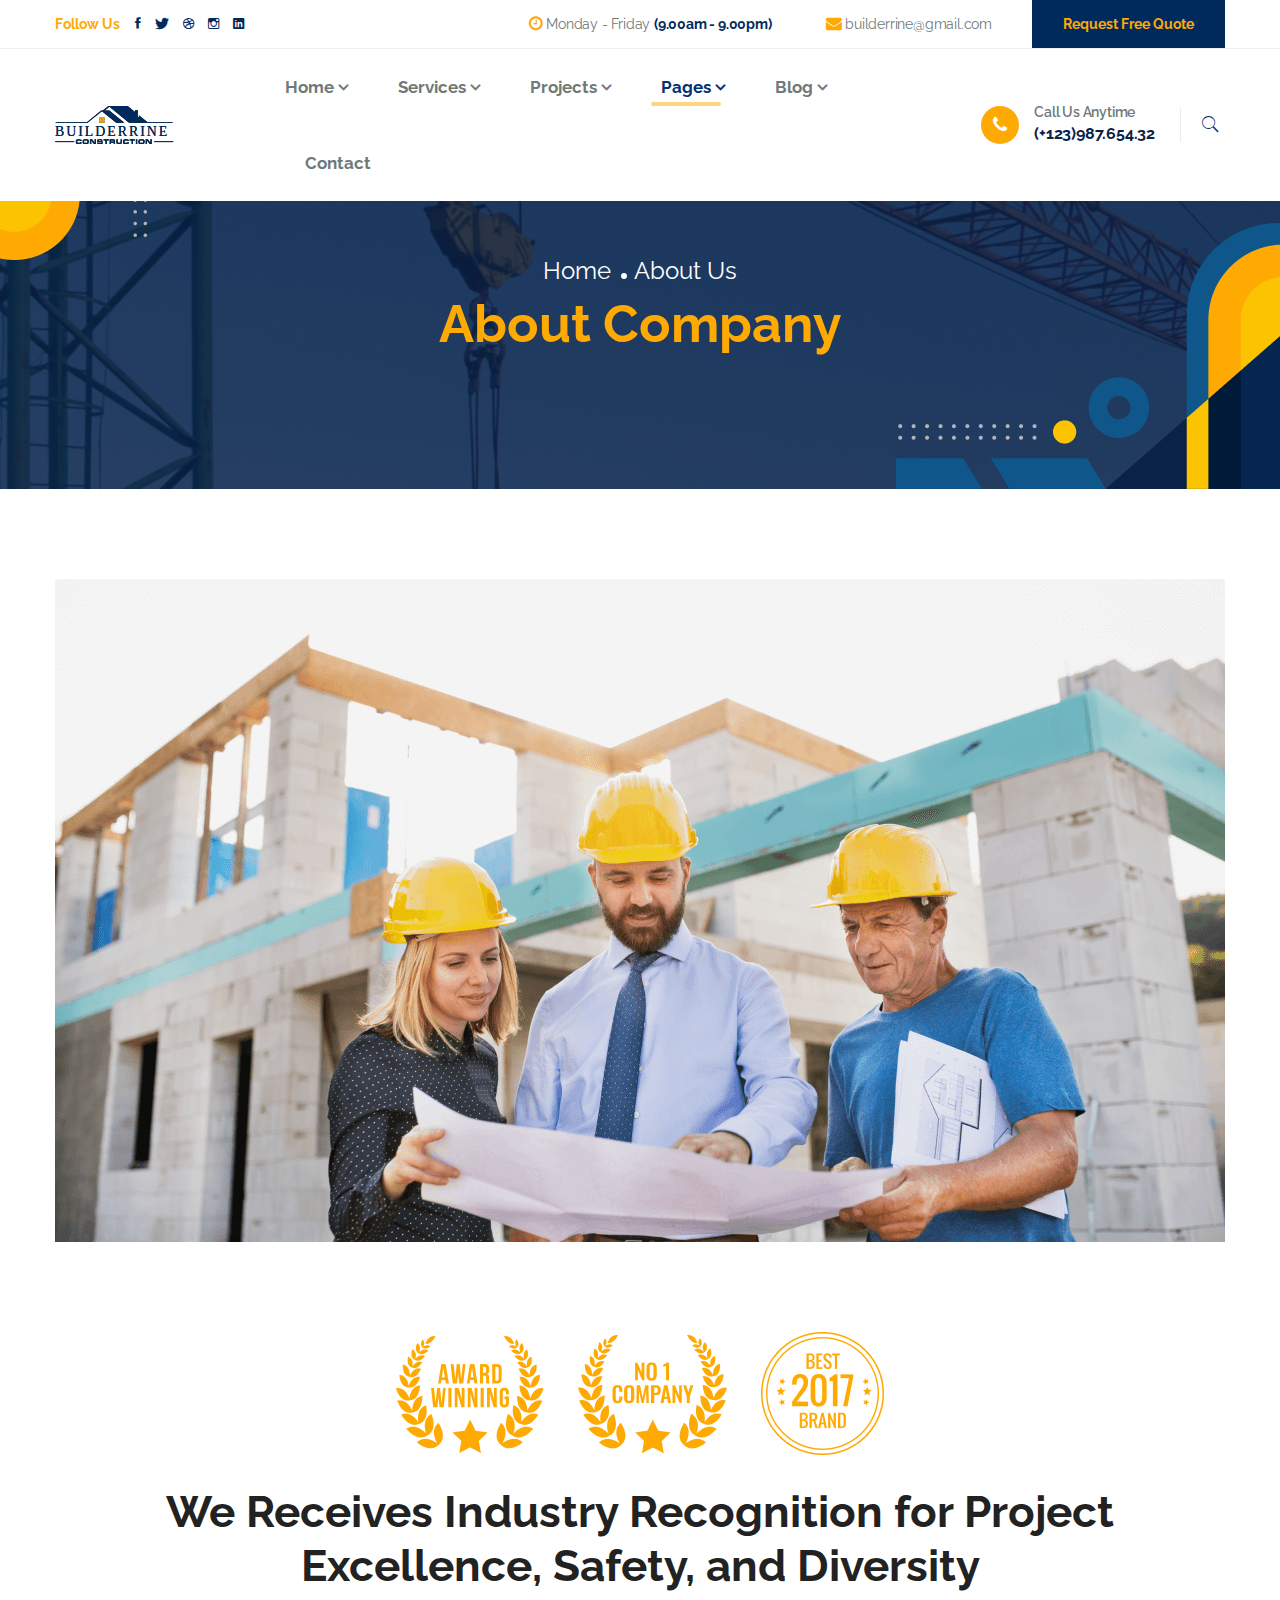
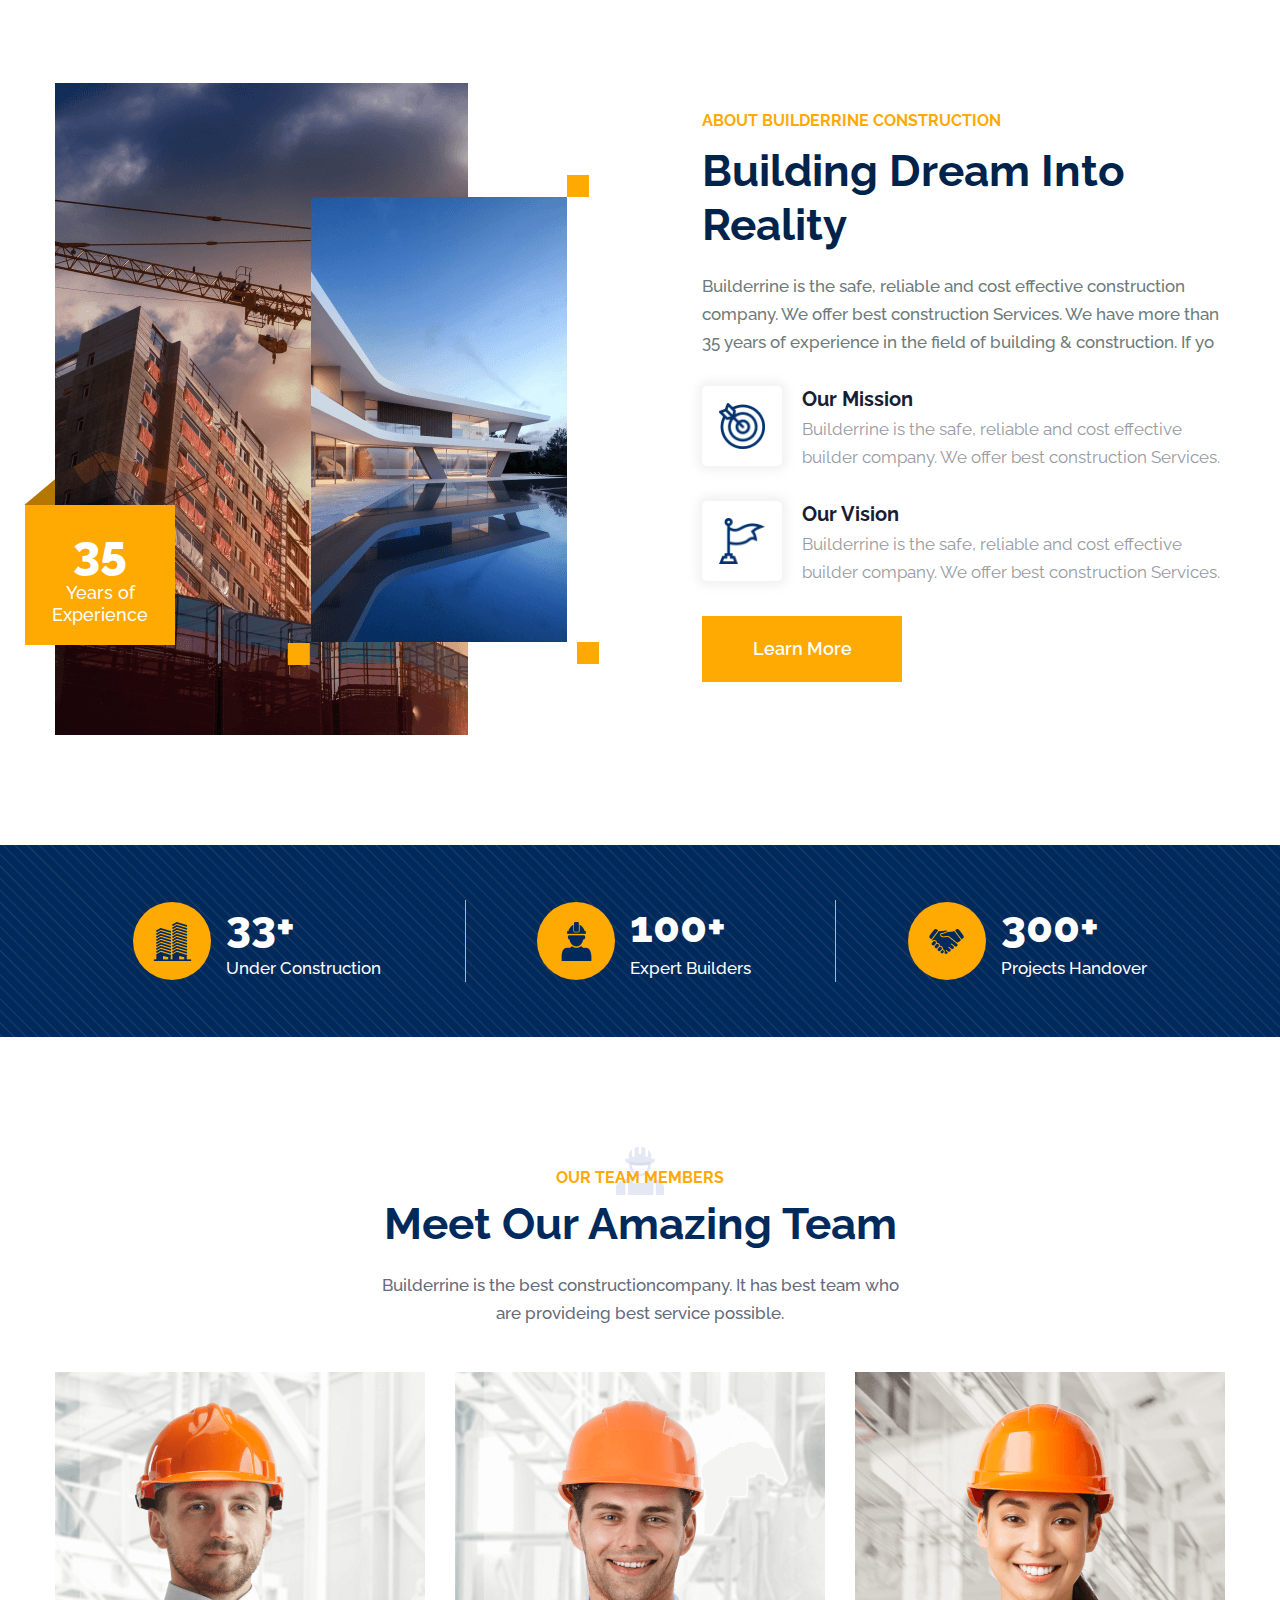
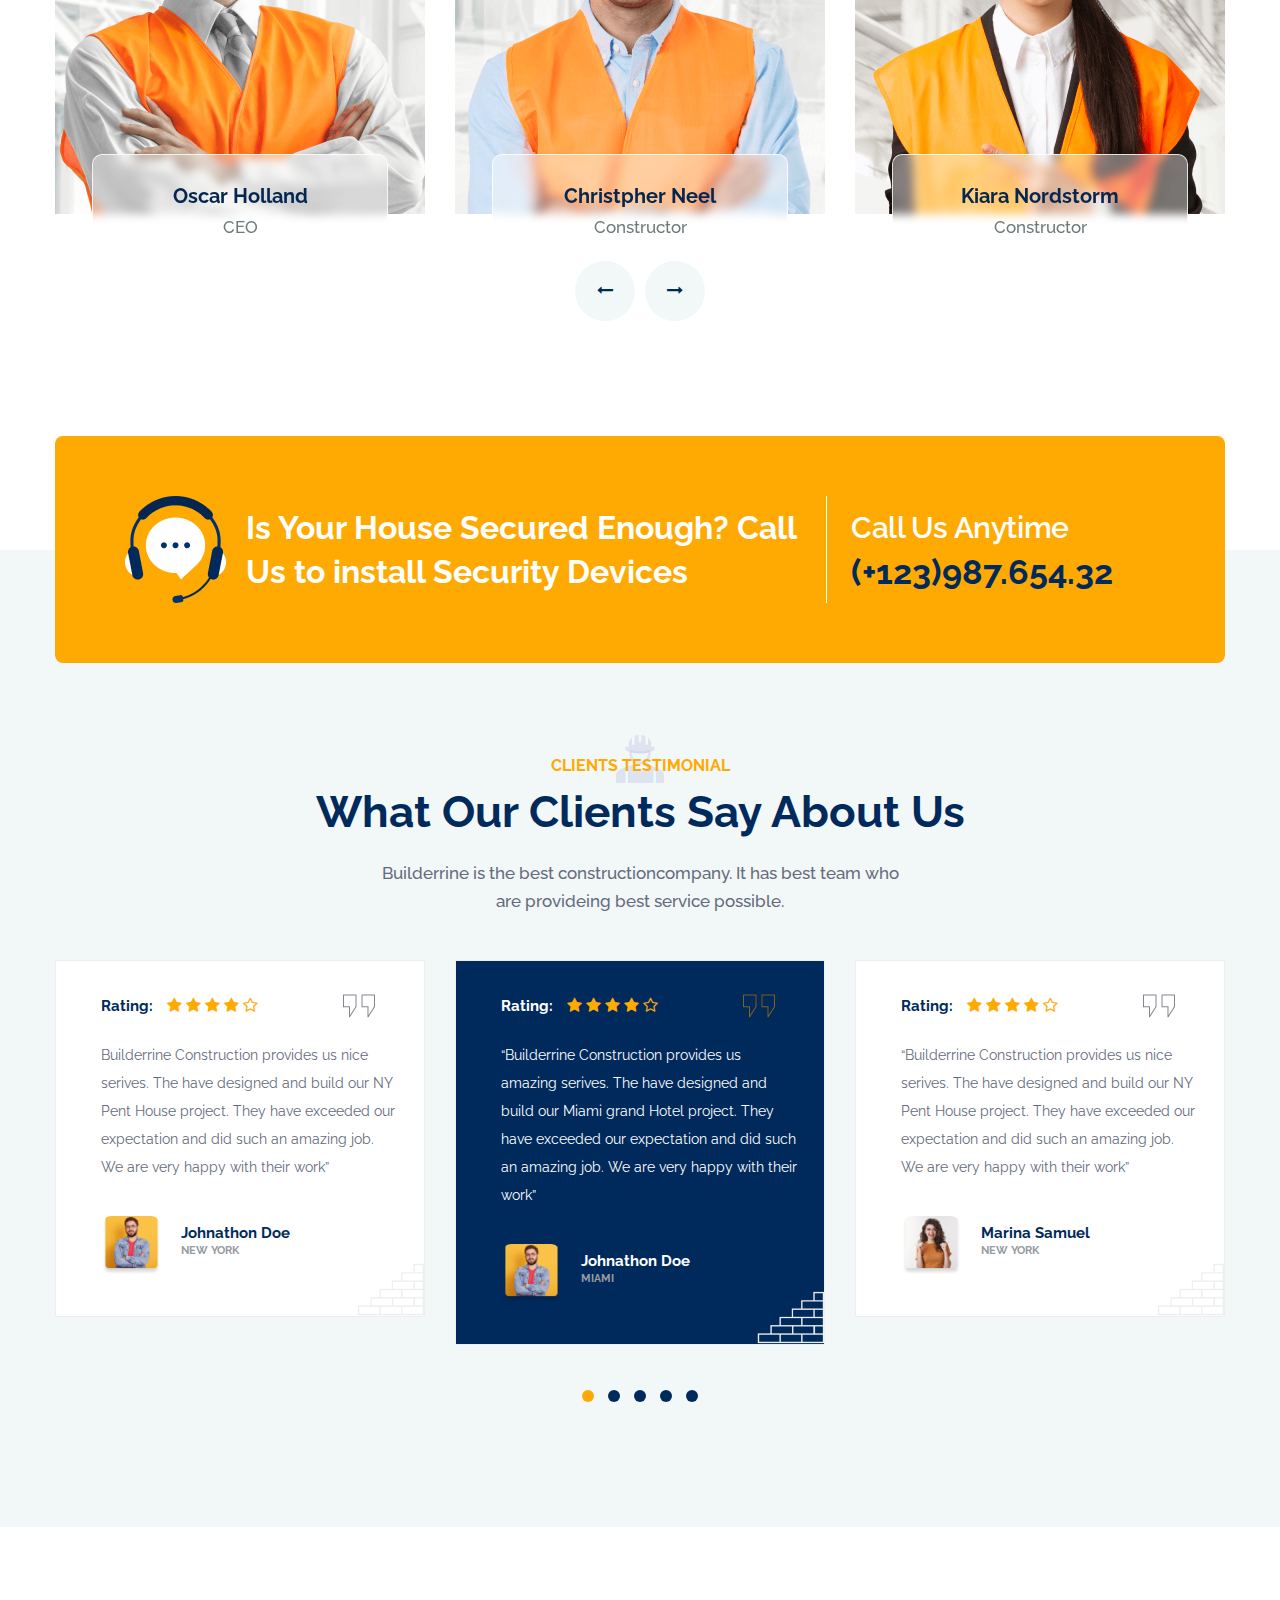
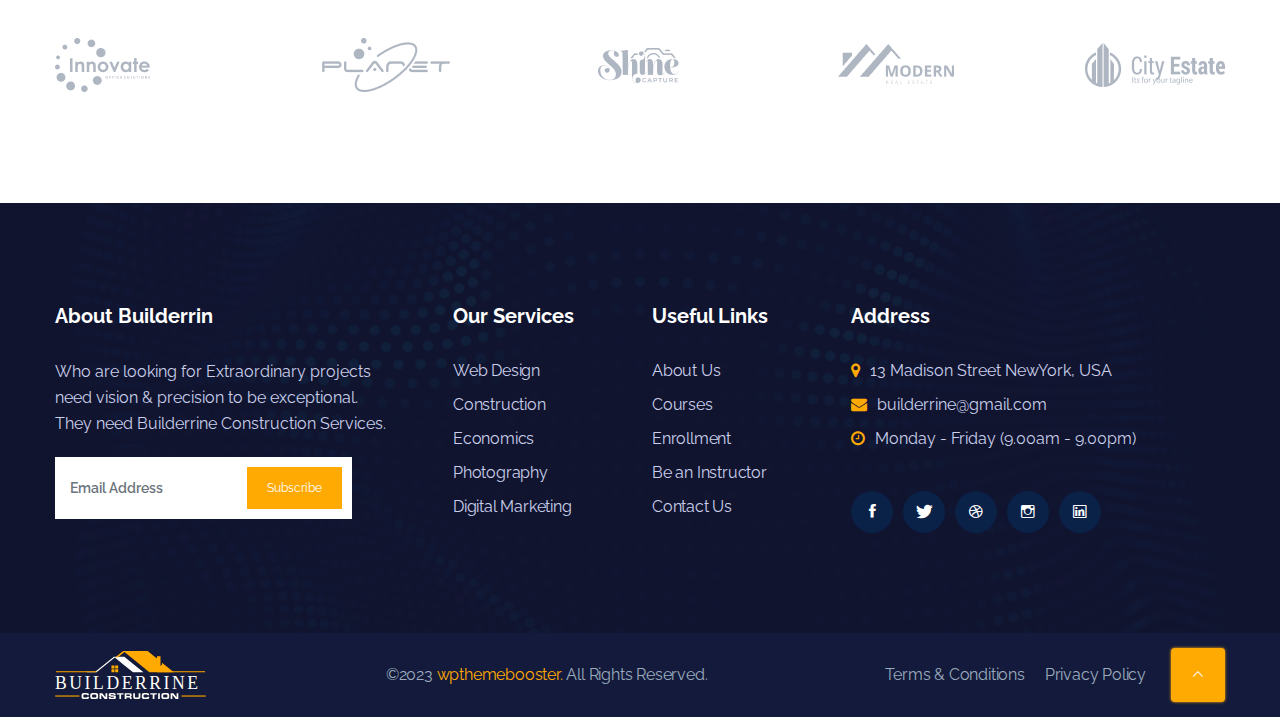
==== about.html @ 23648ebd "First commit" ====
<!DOCTYPE html>
<html lang="zxx">
    
<!-- Mirrored from wpthemebooster.com/demo/themeforest/html/builderrin/light/about.html by HTTrack Website Copier/3.x [XR&CO'2014], Wed, 03 Apr 2024 09:38:19 GMT -->
<head>
        <!-- Meta Tags -->
        <meta charset="utf-8">
        <meta http-equiv="X-UA-Compatible" content="IE=edge">
        <meta name="viewport" content="width=device-width, initial-scale=1, maximum-scale=1, user-scalable=0">
        <meta name="description" content="Builderrin Construction Multipages HTML5 Template">
        <meta name="author" content="">

        <!-- Page Title -->
        <title>Builderrin Construction Multipages HTML5 Template</title>

        <!-- Favicon and touch Icons -->
        <link href="images/favicon.png" rel="shortcut icon" type="image/png">
        <link href="images/apple-touch-icon.html" rel="apple-touch-icon">
        <link href="images/apple-touch-icon-72x72.html" rel="apple-touch-icon" sizes="72x72">
        <link href="images/apple-touch-icon-114x114.html" rel="apple-touch-icon" sizes="114x114">
        <link href="images/apple-touch-icon-144x144.html" rel="apple-touch-icon" sizes="144x144">

        <!-- Lead Style -->
        <link href="css/style.css" rel="stylesheet" type="text/css">
    </head>

    <body>
		<!--PreLoader-->
		<div id="preloader" class="loader_show">
			<div class="loader-wrap">
			<div class="loader">
				<div class="loader-inner"></div>
			</div>
			</div>
		</div>
		<!--PreLoader Ends-->
		
		

		<!-- Header 1 -->
		<header class="header">
			<div class="top_bar">
				<div class="container">
					<div class="top_bar_inner">
						<div class="header_social">
							<h6>Follow Us</h6>
							<ul class="top_social">
								<li class="facebook"><a href="#"><i class="ion-social-facebook"></i></a></li>
								<li class="twitter"><a href="#"><i class="ion-social-twitter"></i></a></li>
								<li class="dribbble"><a href="#"><i class="ion-social-dribbble-outline"></i></a></li>
								<li class="instagram"><a href="#"><i class="ion-social-instagram-outline"></i></a></li>
								<li class="linkedin"><a href="#"><i class="ion-social-linkedin"></i></a></li>
							</ul>
						</div>
						<div class="header_info">
							<div class="schedule">
								<div class="hide_icon d-md-none" data-text="Monday - Friday (9.00am - 9.00pm)"> <span><i class="fa fa-clock-o"></i></span></div>
								<div class="d-none d-md-block"><span><i class="fa fa-clock-o"></i></span> Monday - Friday <strong>(9.00am - 9.00pm)</strong></div>
							</div>
							<div class="schedule">
								<div class="hide_icon d-md-none" data-text="builderrine@gmail.com"> <span><i class="fa fa-envelope"></i></span></div>
								<div class="d-none d-md-block"><span><i class="fa fa-envelope"></i></span> builderrine@gmail.com</div>
							</div>
							<div class="free_contact">
								<a href="contact.html" class="btn">Request Free Quote</a>
							</div>
						</div>
					</div>
				</div>
			</div>
				
			<div class="middle_bar">
				<div class="container">
					<div class="middle_bar_inner">
						<div class="logo">
							<a href="index.html" class="light_mode_logo"><img src="images/logo.svg" alt="logo"></a>
							<a href="index.html" class="dark_mode_logo"><img src="images/logo_foot.svg" alt="logo"></a>
						</div>

						<div class="header_right_part">
							<div class="mainnav">
								<ul class="main_menu">
									<li class="menu-item menu-item-has-children"><a href="index.html">Home</a>
										<ul class="sub-menu">
											<li class="menu-item"><a href="index.html">Home One</a></li>
											<li class="menu-item"><a href="index-2.html">Home Two</a></li>
										</ul>
									</li>
									<li class="menu-item menu-item-has-children"><a href="#">Services</a>
										<ul class="sub-menu">
											<li class="menu-item"><a href="services.html">Service One</a></li>
											<li class="menu-item"><a href="services-2.html">Service Two</a></li>
											<li class="menu-item"><a href="service-details.html">Service Details</a></li>
										</ul>
									</li>
									<li class="menu-item menu-item-has-children"><a href="#">Projects</a>
										<ul class="sub-menu">
											<li class="menu-item"><a href="project.html">Projects One</a></li>
											<li class="menu-item"><a href="project-2.html">Peojects Two</a></li>
											<li class="menu-item"><a href="project-details.html">Peojects Details</a></li>
										</ul>
									</li>
									<li class="menu-item menu-item-has-children active"><a href="#">Pages</a>
										<ul class="sub-menu">
											<li class="menu-item active"><a href="about.html">About</a></li>
											<li class="menu-item"><a href="team.html">Team</a></li>
											<li class="menu-item"><a href="faq.html">FAQ</a></li>
											<li class="menu-item menu-item-has-children"><a href="#">Shop</a>
												<ul class="sub-menu">
													<li class="menu-item"><a href="shop-1.html">Shop One</a></li>
													<li class="menu-item"><a href="shop-2.html">Shop Two</a></li>
													<li class="menu-item"><a href="shop-3.html">Shop Three</a></li>
													<li class="menu-item"><a href="shop-4.html">Shop Four</a></li>
													<li class="menu-item"><a href="product.html">Product Details</a></li>
													<li class="menu-item"><a href="cart.html">Cart</a></li>
													<li class="menu-item"><a href="checkout.html">Checkout</a></li>
												</ul>
											</li>
										</ul>
									</li>
									<li class="menu-item menu-item-has-children"><a href="#">Blog</a>
										<ul class="sub-menu">
											<li class="menu-item"><a href="blog-1.html">Blog One</a></li>
											<li class="menu-item"><a href="blog-2.html">Blog Two</a></li>
											<li class="menu-item"><a href="blog-details.html">Blog Details</a></li>
										</ul>
									</li>
									<li class="menu-item"><a href="contact.html">Contact</a></li>
								</ul>
							</div>
							<div class="phone">
								<i class="fa fa-phone" aria-hidden="true"></i>
								<div><span>Call Us Anytime</span><br><span class="phn_number">(+123)987.654.32</span></div>
							</div>
							<div class="header_search">								
								<button type="submit" class="form-control-submit"><i class="ion-ios-search"></i></button>
							</div>
							<div class="open_search">
								<form class="search_form" action="https://wpthemebooster.com/demo/themeforest/html/builderrin/light/search.php">
									<input type="text" name="search" class="keyword form-control" placeholder="Search..." />
									<button type="submit" class="form-control-submit"><i class="ion-ios-search"></i></button>
								</form>
							</div>							
							<button class="ma5menu__toggle" type="button">
								<i class="ion-android-menu"></i>
							</button>
						</div>
					</div>
				</div>
			</div>
		</header>

		<!-- Page Header -->
        <div class="page_header">
            <div class="page_header_content">
                <div class="container">
                    <ul class="breadcrumb">
                        <li><a href="index.html">Home</a></li>
                        <li class="active">About Us</li>
                    </ul>
                    <h2 class="heading">About Company</h2>
                </div>
            </div>
        </div>

		<div class="main_wrapper">
			<div class="top_feature">
				<div class="container">
					<div class="full_image_holder" data-aos="overlay-right">
						<img src="images/about/about_img.png" alt="">
					</div>
					<div class="logo_image_holder">
						<img src="images/about/badge1.png" alt="">
						<img src="images/about/badge2.png" alt="">
						<img src="images/about/badge3.png" alt="">
					</div>
					<div class="content_inner">
						<h1>We Receives Industry Recognition for Project Excellence, Safety, and Diversity</h1>
					</div>
                </div>
			</div>
			
			<div class="experience">
                <div class="container">
                    <div class="row">
                        <div class="col-lg-6">
							<div class="group_image_holder type_1">
								<div class="expe_box">
									<div class="expe_box_inner">
										<h1>35</h1> 
										Years of Experience
									</div>
								</div>
								<img src="images/about/1.png" alt="">
                                <div class="object">
                                    <img src="images/about/3.png" alt="About">
                                    <img src="images/about/3.png" alt="About">
                                    <img src="images/about/3.png" alt="About">
                                    <img src="images/about/s1.png" alt="About" data-aos="fade-down" data-aos-duration="3000">
                                </div>
							</div>
						</div>
                        <div class="col-lg-6 col-md-12">
							<div class="experience_content about">
								<div class="section_header">
									<h6 class="section_sub_title">ABOUT BUILDERRINE CONSTRUCTION</h6>
									<h1 class="section_title">Building Dream into Reality</h1>
									<p class="section_desc">Builderrine is the safe, reliable and cost effective construction company. We offer best construction Services. We have more than 35 years of experience in the field of building & construction. If yo</p>
									<div class="about_below">
										<div class="about_below_content">
											<img src="images/about/t1.png" alt="">
											<div class="about_below_content_text">
												<h5>Our Mission</h5>
												<p>Builderrine is the safe, reliable and cost effective builder company. We offer best construction Services.</p>
											</div>
										</div>
										<div class="about_below_content">
											<img src="images/about/t2.png" alt="">
											<div class="about_below_content_text">
												<h5>Our Vision</h5>
												<p>Builderrine is the safe, reliable and cost effective builder company. We offer best construction Services.</p>
											</div>
										</div>
									</div>
								</div>
								<a class="button" href="about.html">Learn More</a>
							</div>
                        </div>
                    </div>
                </div>
			</div>
			
			<div id="funfacts" class="funfacts2 section">
                <div class="funfacts3_bg_img">
					<div class="container">
						
						<div class="row">
							<div class="col">
								<div class="funfacts3_bg">
									<div class="funbox2">
										<div class="fun_img">
											<img src="images/funfact/p5.png" alt="icon">
										</div>
										<div class="fun_content">
											<h1><span class="fun-number">33</span><span class="fun-suffix">+</span></h1>
											<p>Under Construction</p>
										</div>
									</div>
									<div class="funbox2">
										<div class="fun_img">
											<img src="images/funfact/p6.png" alt="icon">
										</div>
										<div class="fun_content">
											<h1><span class="fun-number">100</span><span class="fun-suffix">+</span></h1>
											<p>Expert Builders</p>
										</div>
									</div>
									<div class="funbox2">
										<div class="fun_img">
											<img src="images/funfact/p7.png" alt="icon">
										</div>
										<div class="fun_content">
											<h1><span class="fun-number">300</span><span class="fun-suffix">+</span></h1>
											<p>Projects Handover</p>
										</div>
									</div>
								</div>
							</div>
						</div>
					</div>
                </div>
			</div>
			
			<div class="team pd_btom_110">
				<div class="container">
					<div class="section_header text-center">
						<div class="shadow_icon"><img src="images/shadow_icon5.png" alt=""></div>
						<h6 class="section_sub_title">OUR TEAM MEMBERS</h6>
						<h1 class="section_title">Meet Our Amazing Team</h1>
						<p class="section_desc">Builderrine is the best constructioncompany. It has best team who are provideing best service possible.</p>
					</div>
					<div class="row">
						<div class="col">
							<div class="owl_team owl-carousel owl-theme">
								<div class="item">
									<div class="team_construction">
										<figure class="team_construction_inner">
											<a href="team.html">
												<img src="images/team/6.png" alt="Oscar Holland" loading="lazy" > 
											</a>
											<div class="team-box__info">
												<a href="https://wpthemebooster.com/team" class="name h5">Oscar Holland</a>
												<p class="position">CEO</p>										
											</div>
										</figure>
										<div class="team_hover_content">
											<ul class="speakers-social-lists-simple">
												<li>
												<a href="https://www.facebook.com/" class="fa fa-facebook-square"></a>
												</li>
												<li>
												<a href="https://twitter.com/" class="fa fa-twitter"></a>
												</li>
												<li>
												<a href="https://linkedin.com/" class="fa fa-linkedin"></a>
												</li>
												<li>
												<a href="https://linkedin.com/" class="fa fa-linkedin"></a>
												</li>
												<li>
												<a href="https://linkedin.com/" class="fa fa-linkedin"></a>
												</li>
											</ul>
											<h2 class="speaker-title-simple">
											<a href="team.html">Oscar Holland</a>
											</h2>
											<p>CEO</p>
										</div>
									</div>
								</div>
								<div class="item">
									<div class="team_construction">
										<figure class="team_construction_inner">
											<a href="team.html">
												<img src="images/team/7.png" alt="Oscar Holland" loading="lazy" > 
											</a>
											<div class="team-box__info">
												<a href="https://wpthemebooster.com/team" class="name h5">Christpher Neel</a>
												<p class="position">Constructor</p>										
											</div>
										</figure>
										<div class="team_hover_content">
											<ul class="speakers-social-lists-simple">
												<li>
												<a href="https://www.facebook.com/" class="fa fa-facebook-square"></a>
												</li>
												<li>
												<a href="https://twitter.com/" class="fa fa-twitter"></a>
												</li>
												<li>
												<a href="https://linkedin.com/" class="fa fa-linkedin"></a>
												</li>
												<li>
												<a href="https://linkedin.com/" class="fa fa-linkedin"></a>
												</li>
												<li>
												<a href="https://linkedin.com/" class="fa fa-linkedin"></a>
												</li>
											</ul>
											<h2 class="speaker-title-simple">
											<a href="team.html">Christpher Neel</a>
											</h2>
											<p>Constructor</p>
										</div>
									</div>
								</div>
								<div class="item">
									<div class="team_construction">
										<figure class="team_construction_inner">
											<a href="team.html">
												<img src="images/team/8.png" alt="Kiara Nordstorm" loading="lazy" > 
											</a>
											<div class="team-box__info">
												<a href="https://wpthemebooster.com/team" class="name h5">Kiara Nordstorm</a>
												<p class="position">Constructor</p>										
											</div>
										</figure>
										<div class="team_hover_content">
											<ul class="speakers-social-lists-simple">
												<li>
												<a href="https://www.facebook.com/" class="fa fa-facebook-square"></a>
												</li>
												<li>
												<a href="https://twitter.com/" class="fa fa-twitter"></a>
												</li>
												<li>
												<a href="https://linkedin.com/" class="fa fa-linkedin"></a>
												</li>
												<li>
												<a href="https://linkedin.com/" class="fa fa-linkedin"></a>
												</li>
												<li>
												<a href="https://linkedin.com/" class="fa fa-linkedin"></a>
												</li>
											</ul>
											<h2 class="speaker-title-simple">
											<a href="team.html">Kiara Nordstorm</a>
											</h2>
											<p>Constructor</p>
										</div>
									</div>
								</div>
								<div class="item">
									<div class="team_construction">
										<figure class="team_construction_inner">
											<a href="team.html">
												<img src="images/team/8.png" alt="Oscar Holland" loading="lazy" > 
											</a>
											<div class="team-box__info">
												<a href="https://wpthemebooster.com/team" class="name h5">Oscar Holland</a>
												<p class="position">CEO</p>										
											</div>
										</figure>
										<div class="team_hover_content">
											<ul class="speakers-social-lists-simple">
												<li>
												<a href="https://www.facebook.com/" class="fa fa-facebook-square"></a>
												</li>
												<li>
												<a href="https://twitter.com/" class="fa fa-twitter"></a>
												</li>
												<li>
												<a href="https://linkedin.com/" class="fa fa-linkedin"></a>
												</li>
												<li>
												<a href="https://linkedin.com/" class="fa fa-linkedin"></a>
												</li>
												<li>
												<a href="https://linkedin.com/" class="fa fa-linkedin"></a>
												</li>
											</ul>
											<h2 class="speaker-title-simple">
											<a href="team.html">Oscar Holland</a>
											</h2>
											<p>CEO</p>
										</div>
									</div>
								</div>
							</div>
						</div>
					</div>	
				</div>
			</div>				
			
			<div class="banner type_3">
				<div class="container">
					<div class="banner_content">
						<div class="row">
							<div class="col-lg-8">
								<div class="banner_text">
									<img src="images/phone3.png" alt="">
									<h1>Is Your House Secured Enough? Call Us to install Security Devices</h1>
								</div>
							</div>
							<div class="col-lg-4">
								<div class="banner_phone">
									<h4>Call Us Anytime</h4>
									<span>(+123)987.654.32</span>
								</div>
							</div>
						</div>
					</div>
				</div>
			</div>
			
			<div class="testimonial pd_btom_110">
				<div class="container">
					<div class="section_header text-center">
						<div class="shadow_icon"><img src="images/shadow_icon3.png" alt=""></div>
						<h6 class="section_sub_title">Clients testimonial</h6>
						<h1 class="section_title">What our clients say about us</h1>
						<p class="section_desc">Builderrine is the best constructioncompany. It has best team who are provideing best service possible.</p>
					</div>
					<div class="row">
						<div class="col-12">
							<div class="owl_testimonial1 owl-carousel owl-theme">
								<div class="item">						
									<div class="testibox1">
										<div class="testibox_inner">
											<div class="testi-content">
												<ul>
													<li class="text">Rating:</li>
													<li><i class="fa fa-star"></i></li>
													<li><i class="fa fa-star"></i></li>
													<li><i class="fa fa-star"></i></li>
													<li><i class="fa fa-star"></i></li>
													<li><i class="fa fa-star-o"></i></li>
												</ul>
												<p>“Builderrine Construction provides us amazing serives. The have designed and build our Miami grand Hotel project. They have exceeded our expectation and did such an amazing job. We are very happy with their work”</p>
											</div>
											<div class="testi-top">
												<div class="testi-img">
													<img src="images/reviewer1.png" alt="">
												</div>
												<div class="testi-info">
													<h4>Johnathon Doe</h4>
													<h6>MIAMI</h6>
												</div>
											</div>
										</div>
									</div>
								</div>
								<div class="item">						
									<div class="testibox1">
										<div class="testibox_inner">
											<div class="testi-content">
												<ul>
													<li class="text">Rating:</li>
													<li><i class="fa fa-star"></i></li>
													<li><i class="fa fa-star"></i></li>
													<li><i class="fa fa-star"></i></li>
													<li><i class="fa fa-star"></i></li>
													<li><i class="fa fa-star-o"></i></li>
												</ul>
												<p>“Builderrine Construction provides us nice serives. The have designed and build our NY Pent House project. They have exceeded our expectation and did such an amazing job. We are very happy with their work”</p>
											</div>
											<div class="testi-top">
												<div class="testi-img">
													<img src="images/reviewer4.png" alt="">
												</div>
												<div class="testi-info">
													<h4>Marina Samuel</h4>
													<h6>New York</h6>
												</div>
											</div>
										</div>
									</div>
								</div>
								<div class="item">						
									<div class="testibox1">
										<div class="testibox_inner">
											<div class="testi-content">
												<ul>
													<li class="text">Rating:</li>
													<li><i class="fa fa-star"></i></li>
													<li><i class="fa fa-star"></i></li>
													<li><i class="fa fa-star"></i></li>
													<li><i class="fa fa-star"></i></li>
													<li><i class="fa fa-star-o"></i></li>
												</ul>
												<p>“Builderrine Construction provides us nice serives. The have designed and build our Utah Shopping Mall project. They have exceeded our expectation and did such an amazing job. We are very happy with their work”</p>
											</div>
											<div class="testi-top">
												<div class="testi-img">
													<img src="images/reviewer3.png" alt="">
												</div>
												<div class="testi-info">
													<h4>Oakland Gardner</h4>
													<h6>UTAH</h6>
												</div>
											</div>
										</div>
									</div>
								</div>
								<div class="item">						
									<div class="testibox1">
										<div class="testibox_inner">
											<div class="testi-content">
												<ul>
													<li class="text">Rating:</li>
													<li><i class="fa fa-star"></i></li>
													<li><i class="fa fa-star"></i></li>
													<li><i class="fa fa-star"></i></li>
													<li><i class="fa fa-star"></i></li>
													<li><i class="fa fa-star-o"></i></li>
												</ul>
												<p>Builderrine Construction provides us nice serives. The have designed and build our NY Pent House project. They have exceeded our expectation and did such an amazing job. We are very happy with their work”</p>
											</div>
											<div class="testi-top">
												<div class="testi-img">
													<img src="images/reviewer1.png" alt="">
												</div>
												<div class="testi-info">
													<h4>Johnathon Doe</h4>
													<h6>New York</h6>
												</div>
											</div>
										</div>
									</div>
								</div>
								<div class="item">						
									<div class="testibox1">
										<div class="testibox_inner">
											<div class="testi-content">
												<ul>
													<li class="text">Rating:</li>
													<li><i class="fa fa-star"></i></li>
													<li><i class="fa fa-star"></i></li>
													<li><i class="fa fa-star"></i></li>
													<li><i class="fa fa-star"></i></li>
													<li><i class="fa fa-star-o"></i></li>
												</ul>
												<p>Builderrine Construction provides us nice serives. The have designed and build our NY Pent House project. They have exceeded our expectation and did such an amazing job. We are very happy with their work”</p>
											</div>
											<div class="testi-top">
												<div class="testi-img">
													<img src="images/reviewer1.png" alt="">
												</div>
												<div class="testi-info">
													<h4>Johnathon Doe</h4>
													<h6>New York</h6>
												</div>
											</div>
										</div>
									</div>
								</div>
							</div>
						</div>
					</div>
				</div>
			</div>

			
			<div class="patner_2 pd_btom_110 pd_tp_110">
				<div class="container">
					<div class="row">
						<div class="col">
							<div class="patner_flex">
								<div class="patner_2">
									<img src="images/patner/1.png" alt="">
								</div>
								<div class="patner_2">
									<img src="images/patner/2.png" alt="">
								</div>
								<div class="patner_2">
									<img src="images/patner/3.png" alt="">
								</div>
								<div class="patner_2">
									<img src="images/patner/4.png" alt="">
								</div>
								<div class="patner_2">
									<img src="images/patner/5.png" alt="">
								</div>
							</div>
						</div>
					</div>
				</div>
			</div>
		</div>

		
			
		<!-- Footer 1 -->
			<footer class="footer">
				<div class="footer_above">
					<div class="container">
						<div class="row">
							<div class="col-lg-4 col-md-6 col-sm-12">
								<div class="footer_widget footer_widget_padding">
									<h4 class="widget_title">
										About Builderrin
									</h4>
									<p>Who are looking for Extraordinary projects need vision & precision to be exceptional. They need Builderrine Construction Services.</p>
									<div class="subscribe">
										<form class="form-inline">				
										<div class="input-group mb-2 mr-sm-2">
										  <input type="email" class="form-control" placeholder="Email Address">
										</div>									  
										<button type="submit" class="btn">Subscribe</button>
									  </form>
									</div>
								</div>
							</div>
							<div class="col-lg-2 col-md-6 col-sm-12">
								<div class="footer_widget footer_links">
									<h4 class="widget_title">
										Our Services
									</h4>
									<div class="footer_nav">
										<ul class="footer_menu">
											<li class="menu-item"><a href="project.html">Web Design</a></li>
											<li class="menu-item"><a href="project-2.html">Construction</a></li>
											<li class="menu-item"><a href="project-details.html">Economics</a></li>
											<li class="menu-item"><a href="project-2.html">Photography</a></li>
											<li class="menu-item"><a href="project.html">Digital Marketing</a></li>
										</ul>
									</div>
								</div>
							</div>
							<div class="col-lg-2 col-md-6 col-sm-12">
								<div class="footer_widget footer_links">
									<h4 class="widget_title">
										Useful Links
									</h4>
									<div class="footer_nav">
										<ul class="footer_menu">
											<li class="menu-item"><a href="about.html">About Us</a></li>
											<li class="menu-item"><a href="blog-details.html">Courses</a></li>
											<li class="menu-item"><a href="project-details.html">Enrollment</a></li>
											<li class="menu-item"><a href="service-details.html">Be an Instructor</a></li>
											<li class="menu-item"><a href="contact.html">Contact Us</a></li>
										</ul>
									</div>
								</div>
							</div>
							<div class="col-lg-4 col-md-6 col-sm-12">
								<div class="footer_widget">
									<h4 class="widget_title">
										Address
									</h4>
									<ul>
										<li><i class="fa fa-map-marker" aria-hidden="true"></i><span>13 Madison Street NewYork, USA</span></li>
										<li><i class="fa fa-envelope" aria-hidden="true"></i><span>builderrine@gmail.com</span></li>
										<li><i class="fa fa-clock-o" aria-hidden="true"></i><span>Monday - Friday (9.00am - 9.00pm)</span></li>
									</ul>
									<div class="side_footer_social">
										<ul class="bottom_social">
											<li class="facebook"><a href="#"><i class="ion-social-facebook"></i></a></li>
											<li class="twitter"><a href="#"><i class="ion-social-twitter"></i></a></li>
											<li class="dribbble"><a href="#"><i class="ion-social-dribbble-outline"></i></a></li>
											<li class="instagram"><a href="#"><i class="ion-social-instagram-outline"></i></a></li>
											<li class="linkedin"><a href="#"><i class="ion-social-linkedin-outline"></i></a></li>
										</ul>
									</div>
								</div>
							</div>
						</div>
					</div>
				</div>
				<div class="footer_bottom">
					<div class="container">
						<div class="footer_bottom_inner">
							<div class="logo">
								<a href="index.html"><img src="images/logo_foot.svg" alt="Logo"></a>
							</div>
							<div class="copyright">
								<p>&copy;2023 <a href="https://themeforest.net/user/wpthemebooster">WPThemeBooster.</a> All rights reserved.</p>
							</div>
							<div class="footer_nav_bottom">
								<ul>
									<li><a href="#">Terms & Conditions</a></li>
									<li><a href="#">Privacy Policy</a></li>
								</ul>
							</div>
							<div class="totop">
								<a href="#"><i class="ion-ios-arrow-up"></i></a>
							</div>
						</div>
					</div>
				</div>
			</footer>
		
			<div class="slide_navi">
				<div class="side_footer_social">
					<ul class="bottom_social">
						<li class="facebook"><a href="#"><i class="ion-social-facebook"></i></a></li>
						<li class="twitter"><a href="#"><i class="ion-social-twitter"></i></a></li>
						<li class="dribbble"><a href="#"><i class="ion-social-dribbble-outline"></i></a></li>
						<li class="instagram"><a href="#"><i class="ion-social-instagram-outline"></i></a></li>
						<li class="linkedin"><a href="#"><i class="ion-social-linkedin-outline"></i></a></li>
					</ul>
				</div>
			</div>

	
	<!-- All JavaScript Files -->
	<script src="js/jquery-3.6.0.min.js"></script>
	<script src="js/bootstrap.min.js"></script>
	<script src="plugins/swiper/swiper-bundle.min.js"></script>
	
	
	<script src="plugins/menu/ma5-menu.min.js"></script>
	<script src="plugins/owlcarousel/owl.carousel.min.js"></script>
    <!-- Select2 -->
    <script src="plugins/select2/js/select2.min.js"></script>
	
	<!-- Isotope -->
	<script src="plugins/isotope/isotope.pkgd.min.js"></script>
	<script src="plugins/isotope/imagesloaded.pkgd.min.js"></script>	

	<script src="plugins/aos/aos.js"></script>
	<script src="js/funfacts.js"></script>
	<script src="js/custom.js"></script>
</body>

<!-- Mirrored from wpthemebooster.com/demo/themeforest/html/builderrin/light/about.html by HTTrack Website Copier/3.x [XR&CO'2014], Wed, 03 Apr 2024 09:38:21 GMT -->
</html>
---- css/style.css ----
/*--------------------------------------------------------------
>>> TABLE OF CONTENTS:
----------------------------------------------------------------
#01  Fonts and Other Styles Import
#02  Theme Reset Style
#03  Others
-----------------------------------------------------------------*/
@import url("https://fonts.googleapis.com/css2?family=Raleway:wght@400;500;600;700;800&amp;family=Nunito+Sans:wght@400;600;700;800;900&amp;display=swap");
@import url("https://fonts.googleapis.com/css2?family=Raleway:ital,wght@0,100..900;1,100..900&display=swap");
@import url("fonts/ionicons/css/ionicons.css");
@import url("fonts/font-awesome/css/font-awesome.css");
@import url("bootstrap.min.css");
@import url("../plugins/menu/ma5-menu.css");
@import url("../plugins/slick/slick.css");
@import url("../plugins/slick/slick-theme.css");
@import url("../plugins/owlcarousel/owl.carousel.min.css");
@import url("../plugins/owlcarousel/owl.theme.default.min.css");
@import url("../plugins/jquery_ui/style.css");
@import url("../plugins/select2/css/select2.min.css");
@import url("../plugins/aos/aos.css");
@import url("../plugins/swiper/swiper-bundle.min.css");
:root {
  --primary-color: #00326f;
  --second-color: #ffa903;
  --body-color: #6e7a7a;
  --text-heading-color: #00234b;
  --heading-color: #002a5c;
  --testimonial-below-color: #979a9f;
  --testimonial-paragraph-color: #656a7c;
  --white-color: #ffffff;
  --black-color: #000000;
  --dark-color: #222222;
}

.theme-color {
  color: var(--second-color);
}

.overlay {
  position: absolute;
  /* Sit on top of the page content */
  opacity: 0;
  /* Hidden by default */
  width: 100%;
  /* Full width (cover the whole page) */
  height: 100%;
  /* Full height (cover the whole page) */
  top: 0;
  left: 0;
  right: 0;
  bottom: 0;
  background-color: #0f1530;
  /* Black background with opacity */
  z-index: 2;
  /* Specify a stack order in case you're using a different order for other elements */
  cursor: pointer;
  /* Add a pointer on hover */
  transition: all 0.5s;
}

html {
  scroll-behavior: smooth;
}

body {
  position: relative;
  font-family: "Raleway", "Raleway", sans-serif;
  font-size: 16px;
  line-height: 30px;
  color: var(--body-color);
  overflow-x: hidden;
  webkit-font-smoothing: antialiased;
  -moz-osx-font-smoothing: grayscale;
}

.main_wrapper {
  position: relative;
}

h1,
h2,
h3,
h4,
h5,
h6 {
  font-family: "Raleway", sans-serif;
  font-weight: 600;
  margin: 0px;
}

h1 {
  font-size: 2rem;
}

h2 {
  font-size: 30px;
}

h3 {
  font-size: 24px;
}

h4 {
  font-size: 20px;
}

h5 {
  font-size: 18px;
}

h6 {
  font-size: 16px;
}

p {
  margin-bottom: 0px;
  font-family: "Raleway", sans-serif;
}

a {
  color: var(--second-color);
  text-decoration: none;
  transition: all 0.5s ease;
  outline: none;
}

a:hover {
  color: var(--second-color);
  text-decoration: none;
  transition: all 0.5s ease;
  outline: none;
}

.container {
  position: relative;
}

@media screen and (min-width: 1200px) {
  .container {
    max-width: 1170px;
    padding: 0px;
  }
}

@media screen and (max-width: 991px) {
  .container {
    max-width: 100%;
  }
}

.clearfix {
  clear: both;
}

.divider {
  margin: 30px 0px;
  display: inline-block;
}

table {
  margin-bottom: 10px;
  border: 1px solid #eee;
}

table td,
table th {
  padding: 3px 10px;
  border-bottom: 1px solid #eee;
  border-right: 1px solid #eee;
  text-align: center;
}

img {
  max-width: 100%;
}

::-webkit-input-placeholder {
  font-family: "Raleway", sans-serif;
  font-size: 14px;
  font-weight: 600;
  color: var(--body-color);
}

::-moz-placeholder {
  font-family: "Raleway", sans-serif;
  font-size: 14px;
  font-weight: 600;
  color: var(--body-color);
}

:-ms-input-placeholder {
  font-family: "Raleway", sans-serif;
  font-size: 14px;
  font-weight: 600;
  color: var(--body-color);
}

:-moz-placeholder {
  font-family: "Raleway", sans-serif;
  font-size: 14px;
  font-weight: 600;
  color: var(--body-color);
}

:placeholder {
  font-family: "Raleway", sans-serif;
  font-size: 14px;
  font-weight: 600;
  color: var(--body-color);
}

.section {
  position: relative;
  padding-top: 110px;
  padding-bottom: 110px;
}

.section_sm {
  position: relative;
  padding-top: 80px;
  padding-bottom: 80px;
}

.pd_tp_110 {
  padding-top: 110px;
}

.pd_btom_110 {
  padding-bottom: 110px;
}

.pd_btom_80 {
  padding-bottom: 80px;
}

.pd_top_80 {
  padding-top: 80px !important;
}

.pb-0 {
  padding-bottom: 0;
}

/* Social Color */
.facebook a {
  color: #345895;
}

.twitter a {
  color: #00a0ee;
}

.linkedin a {
  color: #2867b2;
}

.instagram a {
  color: #4c57ea;
}

.dribbble a {
  color: #a99df5;
}

.skype a {
  color: #00aff0;
}

.rss a {
  color: #8265ff;
}

.pinterest a {
  color: #ff081e;
}

/* Default Input type */
select,
input[type="text"],
input[type="email"],
input[type="url"],
input[type="password"],
input[type="search"],
input[type="number"],
input[type="tel"],
input[type="range"],
input[type="date"],
input[type="month"],
input[type="week"],
input[type="time"],
input[type="datetime"],
input[type="datetime-local"],
input[type="color"] {
  display: block;
  width: 100%;
  height: 50px;
  padding: 10px 15px;
  font-size: 14px;
  line-height: 1.5;
  color: var(--black-color);
  background-color: var(--white-color);
  background-clip: padding-box;
  border: 1px solid #dcdcdc;
  border-radius: 5px;
  transition: border-color 0.15s ease-in-out, box-shadow 0.15s ease-in-out;
  backface-visibility: hidden;
  box-sizing: border-box;
  outline: none;
  -webkit-appearance: none;
  outline-offset: 0;
}

textarea.form-control {
  display: block;
  width: 100%;
  height: 140px;
  padding: 10px 15px;
  font-size: 14px;
  line-height: 1.5;
  color: var(--black-color);
  background-color: var(--white-color);
  background-clip: padding-box;
  border: 1px solid #dcdcdc;
  border-radius: 0;
  transition: border-color 0.15s ease-in-out, box-shadow 0.15s ease-in-out;
  backface-visibility: hidden;
  box-sizing: border-box;
  outline: none;
  -webkit-appearance: none;
  outline-offset: 0;
}

textarea.form-control ::-webkit-input-placeholder {
  color: var(--body-color);
  font-weight: 500;
}

input[type="text"]:focus,
input[type="email"]:focus,
input[type="url"]:focus,
input[type="password"]:focus,
input[type="search"]:focus,
input[type="number"]:focus,
input[type="tel"]:focus,
input[type="range"]:focus,
input[type="date"]:focus,
input[type="month"]:focus,
input[type="week"]:focus,
input[type="time"]:focus,
input[type="datetime"]:focus,
input[type="datetime-local"]:focus,
input[type="color"]:focus,
textarea.form-control:focus {
  border-color: var(--second-color);
  outline: none;
  outline-offset: 0px;
  box-shadow: none;
}

.form-select:focus {
  border: none;
  outline: none;
  box-shadow: none;
}

.form-select,
option {
  color: var(--body-color);
}

.form-select {
  border: none;
}

.button {
  position: relative;
  min-width: 200px;
  display: inline-block;
  font-family: "Raleway", sans-serif;
  font-size: 18px;
  line-height: 26px;
  font-weight: 500;
  letter-spacing: 0px;
  text-align: center;
  text-decoration: none;
  outline: none;
  padding: 16px 30px;
  background: var(--second-color);
  color: var(--white-color);
  border: 2px solid transparent;
  border-radius: 0;
  overflow: hidden;
  cursor: pointer;
  backface-visibility: hidden;
  transition: all 0.5s ease;
}

.button:hover {
  background: var(--primary-color);
  color: var(--white-color);
  transition: all 0.5s ease;
}

.button.alt {
  background: var(--primary-color);
  color: var(--white-color);
}

.button.alt:hover {
  background: var(--second-color);
  color: var(--white-color);
}

/*
 * Shortcode: Pagination
 * -----------------------------------------------
*/
.pagination-div {
  display: inline-block;
  width: 100%;
  margin-top: 30px;
}

.pagination {
  margin-bottom: 0px;
  list-style-type: none;
  align-items: center;
  justify-content: center;
}

.pagination li {
  margin-right: 10px;
}

.pagination li:last-child {
  margin-right: 0px;
}

.pagination li a {
  font-family: "Raleway", sans-serif;
  font-size: 18px;
  font-weight: 600;
  text-align: center;
  width: 50px;
  height: 50px;
  line-height: 50px;
  display: block;
  color: var(--black-color);
  border: 1px solid #6e7a7a;
  border-radius: 4px;
}

.pagination li a.page-number {
  background: rgba(255, 169, 3, 0.3);
  color: var(--second-color);
  border: 1px solid transparent;
}

.pagination li a:hover,
.pagination li a.current {
  background: var(--second-color);
  color: var(--white-color);
}

.experience .about .section_header .section_title {
  font-size: 44px;
  line-height: 54px;
}

.experience
  .about
  .section_header
  .about_below
  .about_below_content
  .about_below_content_text {
  width: unset;
  margin-left: 20px;
}

.experience .section_header {
  margin-top: 0;
}

.experience .section_header .section_title {
  color: var(--text-heading-color);
  font-size: 52px;
  line-height: 60px;
  margin-top: 10px;
  margin-bottom: 20px;
  font-weight: 700;
}

.experience .section_header .section_sub_title {
  color: var(--second-color);
  font-family: "Raleway", sans-serif;
  font-size: 16px;
  line-height: 26px;
  font-weight: 700;
}

.experience .section_header .shadow_icon {
  margin-bottom: 20px;
}

.group_image_holder {
  position: relative;
  z-index: 9;
}

.group_image_holder .image_object {
  position: relative;
  overflow: hidden;
}

.group_image_holder .object img {
  position: absolute;
}

.group_image_holder .object img:first-child {
  top: 92px;
  right: 39px;
  animation: gruopimg-move1 4s infinite;
}

.group_image_holder .object img:nth-child(2) {
  bottom: 70px;
  left: 41%;
  transform: translateX(-10%);
  animation: gruopimg-move1 4s infinite;
}

.group_image_holder .object img:nth-child(3) {
  bottom: 71px;
  right: 39px;
  transform: translateX(10px);
  animation: gruopimg-move1 4s infinite;
}

.group_image_holder .object img:nth-child(4) {
  top: 0;
  left: 0;
}

@keyframes gruopimg-move1 {
  0% {
    transform: scale(1);
  }
  50% {
    transform: scale(0);
  }
  100% {
    transform: scale(1);
  }
}

.expe_box {
  position: absolute;
  left: -30px;
  bottom: 90px;
  background: var(--second-color);
  color: var(--white-color);
  font-size: 18px;
  font-weight: 500;
  line-height: 22px;
  width: 150px;
  height: 140px;
  text-align: center;
  display: table;
}

.expe_box h1 {
  font-size: 48px;
  font-weight: 800;
}

.expe_box .expe_box_inner {
  display: table-cell;
  vertical-align: middle;
  z-index: 1;
  position: relative;
  background: #ffa903;
  width: 150px;
  height: 140px;
  line-height: 22px;
}

.expe_box::after {
  content: "";
  position: absolute;
  left: 20px;
  width: 100px;
  height: 100px;
  background: #b47700;
  top: -44px;
  transform: rotate(50deg);
  z-index: -1;
}

.experience_content_margin .section_header {
  margin-bottom: 50px;
}

.experience_content {
  padding-top: 25px;
}

.experience_content .section_header {
  margin-bottom: 30px;
}

.experience_content .section_header .section_desc {
  color: #6e7a7a;
  margin: 0;
}

.experience_content .section_header .short_detail {
  background: #f2f7f7;
  font-size: 14px;
  font-weight: 600;
  font-family: "Raleway", sans-serif;
  line-height: 24px;
  letter-spacing: -0.2px;
  padding: 10px 30px 10px 20px;
  border-left: 5px solid var(--second-color);
  margin-bottom: 15px;
}

.experience_content .section_header .section_call {
  margin-top: 40px;
  padding-top: 40px;
  display: flex;
  border-top: 1px solid #cacfeb;
  align-items: center;
  width: 85%;
}

.experience_content .section_header .section_call .call_info {
  margin-left: 20px;
}

.experience_content .section_header .section_call .call_info p {
  font-size: 17px;
  line-height: 28px;
  font-weight: 600;
}

.experience_content .section_header .section_call .call_info p span {
  color: var(--second-color);
}

.experience_content .section_header .section_call .call_info h4 {
  color: var(--heading-color);
  font-weight: 800;
  line-height: 32px;
  font-size: 24px;
  margin-top: 10px;
}

.experience_content .section_header .section_call .call_info h4 span {
  color: var(--second-color);
}

.experience_content .about_below {
  display: flex;
  justify-content: space-between;
  margin-top: 30px;
}

.experience_content .about_below .about_below_content {
  display: flex;
  width: 100%;
}

.experience_content
  .about_below
  .about_below_content
  .about_below_content_text {
  margin-left: 20px;
  width: 72%;
}

.experience_content
  .about_below
  .about_below_content
  .about_below_content_text
  h5 {
  color: #181d35;
  font-weight: 700;
  font-size: 20px;
  line-height: 26px;
}

.experience_content
  .about_below
  .about_below_content
  .about_below_content_text
  p {
  color: #979a9f;
  margin-top: 3px;
  font-size: 17px;
  line-height: 28px;
}

.experience_content .about_below .about_below_content i {
  background: #f1f3ff;
  color: #00234b;
  width: 56px;
  height: 56px;
  text-align: center;
  line-height: 55px;
  font-size: 32px;
}

.experience_content .about_below .about_below_content i::before {
  font-weight: 700;
}

.experience_content .video_button a {
  position: relative;
  width: 60px;
  height: 60px;
  line-height: 60px;
  display: inline-block;
  text-align: center;
  border-radius: 100%;
  font-size: 20px;
  color: #fff;
  background: var(--second-color);
}

.experience_content .video_button a i {
  position: relative;
  margin-left: 5px;
}

.experience_content .video_button a:before {
  content: "";
  position: absolute;
  left: 50%;
  top: 50%;
  transform: translateX(-50%) translateY(-50%);
  display: block;
  width: 60px;
  height: 60px;
  z-index: -1;
  background: var(--second-color);
  border-radius: 100%;
  animation: pulse-border 1500ms ease-out infinite;
}

.experience_content .video_button span {
  font-family: "Raleway", sans-serif;
  font-size: 16px;
  font-weight: 700;
  color: var(--dark-color);
  margin-left: 15px;
}

.experience_content .appoint {
  position: relative;
  color: var(--dark-color);
  font-weight: 700;
  margin-top: 30px;
  display: inline-block;
}

.experience_content .appoint span {
  color: var(--second-color);
}

.experience_content .appoint:after {
  content: "";
  position: absolute;
  background: #ffe9e9;
  width: 100%;
  height: 12px;
  left: 0;
  bottom: -3px;
  z-index: -1;
}

.experience_content .button {
  border-radius: 0;
  font-size: 18px;
  text-transform: capitalize;
  font-weight: 600;
  line-height: 30px;
}

.experience_content.about .about_below {
  display: block;
}

.experience_content.about .about_below .about_below_content {
  margin-bottom: 30px;
}

.experience_content.about .about_below .about_below_content:last-child {
  margin-bottom: 0;
}

.experience_content.about .about_below .about_below_content img {
  width: 80px;
  height: 80px;
  padding: 17px;
  margin-right: auto;
  background: var(--white-color);
  box-shadow: 0px 0px 9px 5px rgba(229, 229, 229, 0.5);
  border-radius: 5px;
}

.bglayer_1 {
  background-image: url("../images/about/abg.html");
  padding-bottom: 87px;
  background-position: right;
  background-repeat: no-repeat;
}

.another_bg_image {
  position: relative;
  padding: 39px 0;
}

.another_bg_image::before {
  position: absolute;
  content: "";
  background: var(--heading-color);
  width: 789px;
  height: 100%;
  top: 0;
  opacity: 0.9;
}

.another_bg_image::after {
  position: absolute;
  content: "";
  background: url("../images/about/abt.png");
  width: 789px;
  top: 0;
  height: 100%;
  background-repeat: no-repeat;
}

.upper_sm_img {
  position: relative;
}

.upper_sm_img::before {
  position: absolute;
  content: url("../images/about/s1.png");
  top: -39px;
  z-index: 9;
}

.upper_sm_img .group_image_holder {
  padding: 10px 0px 0px 10px;
}

.upper_sm_img .group_image_holder img {
  position: relative;
  z-index: 99;
}

.upper_sm_img .group_image_holder::after {
  position: absolute;
  content: "";
  background: var(--second-color);
  width: 88%;
  height: 100%;
  top: -12px;
  left: -11px;
}

.top_feature {
  text-align: center;
  padding: 90px 0;
}

.top_feature .logo_image_holder {
  margin-top: 90px;
}

.top_feature .logo_image_holder img {
  margin: 0px 15px;
}

.top_feature .content_inner {
  padding: 0px 100px;
}

.top_feature .content_inner h1 {
  font-size: 44px;
  font-weight: 700;
  line-height: 54px;
  color: var(--dark-color);
  margin-top: 30px;
}

.service {
  position: relative;
}

.service .section_header {
  margin-bottom: 25px;
}

.services_content_flex_cenrer {
  margin-left: 20px;
}

.section2.service {
  padding: 110px 0 80px 0;
}

.services_inner_page .service_inner_block {
  margin-top: 0 !important;
  margin-left: 0;
}

.service_inner_block {
  padding: 50px 24px;
  transition: all 0.5s ease-in-out;
  box-shadow: 4px 4px 15px 10px rgba(51, 60, 68, 0.05);
  border-radius: 10px;
  text-align: center;
  position: relative;
  margin-bottom: 30px;
  margin-top: 25px;
  margin-left: 15px;
}

.service_inner_block > img {
  position: absolute;
  left: 0;
  top: 0;
  width: 100%;
  height: 100%;
  opacity: 0;
  border-radius: 10px;
  transition: all 0.5s ease-in-out;
}

.service_inner_block::after {
  position: absolute;
  content: "";
  background: rgba(0, 42, 92, 0);
  width: 100%;
  height: 100%;
  left: 0;
  top: 0;
  border-radius: 10px;
  transition: all 0.5s ease-in-out;
}

.service_inner_block .service_content {
  position: relative;
  z-index: 999;
}

.service_inner_block .service_content h4 {
  color: var(--heading-color);
  font-weight: 700;
  margin: 30px 0 15px 0;
  line-height: 26px;
  transition: all 0.5s ease-in-out;
}

.service_inner_block .service_content p {
  font-size: 17px;
  font-weight: 500;
  line-height: 28px;
  margin-bottom: 15px;
  transition: all 0.5s ease-in-out;
}

.service_inner_block .service_content a {
  color: var(--heading-color);
  font-size: 14px;
  font-weight: 600;
  transition: all 0.5s ease-in-out;
}

.service_inner_block .service_content a i {
  color: var(--second-color);
  margin-left: 5px;
}

.service_inner_block:hover > img {
  opacity: 1;
}

.service_inner_block:hover::after {
  background: rgba(0, 42, 92, 0.7);
}

.service_inner_block:hover .service_content h4 {
  color: var(--white-color);
}

.service_inner_block:hover .service_content p {
  color: #cacfeb;
}

.service_inner_block:hover .service_content a {
  color: var(--white-color);
}

.service_inner_block:hover .icon_img img {
  transform: rotateY(180deg);
}

.service_inner_block .icon_img img {
  width: unset;
  display: unset;
  z-index: 99;
  position: relative;
  transition: all 0.8s ease-in-out;
}

.service_inner.bg_2 .service_content h6 {
  color: var(--white-color);
}

.service_inner.bg_2 .service_content a i {
  color: var(--white-color);
  font-size: 16px;
}

.service_inner {
  display: flex;
  padding-left: 55px;
  padding-top: 25px;
  transition: all 0.5s ease-in;
  height: 100%;
  overflow: hidden;
}

.service_inner .icon_img {
  position: relative;
  flex-shrink: 0;
}

.service_inner .icon_img::before {
  position: absolute;
  content: "";
  background: #cacfeb;
  width: 48px;
  height: 48px;
  border-radius: 100%;
  opacity: 0.2;
  left: 12px;
  top: 10px;
}

.service_inner .icon_img img {
  width: 59px;
  min-height: 59px;
  height: 59px;
  z-index: 9;
  position: relative;
}

.service_inner .service_content h6 {
  color: var(--second-color);
  font-size: 14px;
  line-height: 30px;
  letter-spacing: 5px;
  text-transform: uppercase;
}

.service_inner .service_content h4 {
  color: var(--white-color);
  margin-bottom: 30px;
  margin-top: 10px;
}

.service_inner .service_content h4 a {
  font-size: 24px;
  font-weight: 700;
  line-height: 32px;
}

.service_inner .service_content a {
  color: var(--white-color);
  font-size: 18px;
  font-weight: 600;
}

.service_inner .service_content a i {
  margin-left: 10px;
  color: var(--second-color);
}

.service_inner .main_img {
  margin-left: auto;
  align-self: end;
  text-align: right;
}

.owl_service.owl-carousel .owl-item.active.center .service_inner_block > img {
  opacity: 1;
}

.owl_service.owl-carousel .owl-item.active.center .service_inner_block::after {
  background: rgba(0, 42, 92, 0.7);
}

.owl_service.owl-carousel
  .owl-item.active.center
  .service_inner_block
  .service_content
  h4 {
  color: var(--white-color);
}

.owl_service.owl-carousel
  .owl-item.active.center
  .service_inner_block
  .service_content
  p {
  color: #cacfeb;
}

.owl_service.owl-carousel
  .owl-item.active.center
  .service_inner_block
  .service_content
  a {
  color: var(--white-color);
}

.owl_service.owl-carousel
  .owl-item.active.center
  .service_inner_block
  .icon_img
  img {
  transform: rotateY(180deg);
}

.owl_service.owl-carousel.owl-theme .owl-nav {
  position: absolute;
  top: -132px;
  right: 30%;
  width: auto;
}

.owl_service.owl-carousel.owl-theme .owl-nav [class*="owl-"]:hover {
  background: var(--primary-color);
  color: var(--second-color);
}

.owl_service.owl-carousel.owl-theme .owl-nav .owl-prev {
  left: auto;
  right: 70px;
}

.owl_service.owl-carousel.owl-theme .owl-nav .owl-next {
  right: 0px;
}

/*----- Innerpage Sidenav ------*/
.widget.widget_menu {
  padding: 0px;
  background: transparent;
}

.sidenav ul {
  padding: 0px;
  margin: 0px;
}

.sidenav ul li {
  list-style: none;
  margin-top: -1px;
}

.sidenav ul li a {
  position: relative;
  font-size: 17px;
  font-weight: 500;
  text-transform: capitalize;
  line-height: 28px;
  color: #00234b;
  list-style: none;
  background: #fff;
  padding: 16px 20px 16px 65px;
  display: flex;
  align-items: center;
  border: 1px solid #ececec;
}

.sidenav ul li a i {
  font-size: 36px;
  margin-right: 15px;
  color: var(--second-color);
}

.sidenav ul li a:hover {
  background: var(--second-color);
  color: var(--white-color);
}

.sidenav ul li a:hover i {
  color: var(--white-color);
}

.sidenav ul li a:hover img:first-child {
  opacity: 0;
  visibility: hidden;
}

.sidenav ul li a:hover img:last-child {
  opacity: 1;
  visibility: visible;
}

.sidenav ul li a img:first-child {
  opacity: 1;
  visibility: visible;
  margin-left: -34px;
  margin-right: 14px;
  transition: all 0.5s ease-in;
}

.sidenav ul li a img:last-child {
  opacity: 0;
  visibility: hidden;
  margin-left: -34px;
  margin-right: 14px;
  transition: all 0.5s ease-in;
}

.sidenav ul li.active a {
  background: var(--second-color);
  color: var(--white-color);
}

.sidenav ul li.active a i {
  color: var(--white-color);
}

.sidenav ul li.active a img:first-child {
  opacity: 0;
}

.sidenav ul li.active a img:last-child {
  opacity: 1;
  visibility: visible;
}

.widget.widget_side_contact {
  padding: 0px;
  background: transparent;
}

.side_contact {
  position: relative;
  border-radius: 3px;
  overflow: hidden;
}

.side_contact .side_contact_top {
  position: relative;
  background: var(--heading-color);
  padding: 25px 30px;
  border-radius: 3px 3px 0px 0px;
}

.side_contact .side_contact_top .side_contact_inner {
  position: relative;
  color: var(--white-color);
  padding: 15px 20px;
  border: 1px dashed var(--second-color);
  background: #0a2148;
}

.side_contact .side_contact_top .side_contact_inner p {
  position: relative;
  z-index: 1;
  font-size: 14px;
  margin-bottom: 5px;
  color: var(--second-color);
}

.side_contact .side_contact_top .side_contact_inner h4 {
  position: relative;
  z-index: 1;
  font-weight: 500;
}

.side_contact .side_contact_top img {
  position: absolute;
  bottom: 0;
  right: 8px;
}

.side_contact .side_phone_inner {
  position: relative;
  font-size: 24px;
  font-weight: 800;
  display: flex;
  align-items: center;
  justify-content: center;
  flex: auto;
  color: var(--white-color);
  line-height: 32px;
  padding: 15px 30px;
  word-break: break-word;
  background: var(--second-color);
}

.side_contact .side_phone_inner > * {
  position: relative;
  text-align: left;
}

.side_contact .side_phone_inner img {
  max-width: 50px;
  margin-right: 15px;
}

.iconbox {
  position: relative;
  margin: 0px 0px 30px 0px;
  box-shadow: 0px 0px 30px rgba(255, 59, 62, 0.09);
  height: 100%;
  background-color: white;
  border-radius: 15px;
  overflow: hidden;
}

.iconbox .iconbox_wrapper {
  border-radius: 0px 0px 0px 0px;
  display: block;
  text-align: left;
}

.iconbox .iconbox_wrapper .iconbox_image {
  position: relative;
}

.iconbox .iconbox_wrapper .iconbox_image img {
  width: 100%;
}

.iconbox .iconbox_wrapper .iconbox_icon {
  position: absolute;
  right: 50px;
  bottom: -33px;
  z-index: 1;
  border-radius: 100%;
}

.iconbox .iconbox_wrapper .iconbox_icon img {
  width: auto;
  transition: all 0.8s ease-in-out;
}

.iconbox .iconbox_wrapper .iconbox_icon a {
  position: relative;
  width: 66px;
  height: 66px;
  line-height: 66px;
  display: inline-block;
  text-align: center;
  font-size: 18px;
  color: var(--white-color);
  border-radius: 100%;
  margin: 0 auto;
  background: var(--second-color);
}

.iconbox .iconbox_wrapper .iconbox_icon a:before {
  content: "";
  position: absolute;
  left: 50%;
  top: 50%;
  transform: translateX(-50%) translateY(-50%);
  display: block;
  width: 80px;
  height: 80px;
  z-index: -1;
  border: 7px solid rgba(255, 169, 3, 0.4);
  border-radius: 100%;
}

.iconbox .iconbox_wrapper .iconbox_content {
  position: relative;
  background: #fff;
  padding: 45px 35px 45px 45px;
  margin: 0px 0px 0px 0px;
}

.iconbox .iconbox_wrapper .iconbox_content h3 {
  font-weight: 700;
  line-height: 30px;
  text-transform: capitalize;
  color: #181d35;
  margin-bottom: 20px;
}

.iconbox .iconbox_wrapper .iconbox_content h3 a {
  color: #181d35;
}

.iconbox .iconbox_wrapper .iconbox_content h3 a:hover {
  color: var(--second-color);
}

.iconbox .iconbox_wrapper .iconbox_content p {
  font-size: 17px;
  color: #6e7a7a;
  font-weight: 500;
  line-height: 30px;
  margin-bottom: 0px;
}

.iconbox .iconbox_wrapper .iconbox_content .read_more {
  margin-top: 30px;
}

.iconbox .iconbox_wrapper .iconbox_content .read_more a {
  position: relative;
  font-family: "Raleway", sans-serif;
  font-size: 15px;
  font-weight: 600;
  text-transform: uppercase;
  color: var(--heading-color);
  padding-left: 25px;
  display: inline-block;
  overflow: hidden;
  letter-spacing: 1px;
}

.iconbox .iconbox_wrapper .iconbox_content .read_more a span {
  position: relative;
  z-index: 2;
  background: var(--white-color);
}

.iconbox .iconbox_wrapper .iconbox_content .read_more a::before {
  content: "\f30f";
  font-family: "Ionicons";
  position: absolute;
  left: 0;
  font-size: 22px;
  font-weight: 400;
  color: var(--second-color);
  transition: all 0.7s ease;
}

.iconbox .iconbox_wrapper .iconbox_content .read_more a:hover {
  padding-left: 0px;
  padding-right: 25px;
  color: var(--second-color);
}

.iconbox .iconbox_wrapper .iconbox_content .read_more a:hover::before {
  left: calc(100% - 15px);
}

.iconbox .iconbox_wrapper:hover .iconbox_icon img {
  transform: rotateY(180deg);
}

.service_flex {
  display: flex;
}

.service_flex .service_inner_block {
  margin-right: 30px;
}

.service_flex .service_inner_block:last-child {
  margin-right: 0;
}

.side_owl {
  position: absolute;
  left: -13px;
}

.header {
  position: fixed;
  top: 0;
}

.header .top_bar {
  max-height: 200px;
  overflow: visible;
  opacity: 1;
  visibility: visible;
  transition: all 0.5s ease-in-out;
}

.header .top_bar.top-up {
  max-height: 0;
  overflow: hidden;
  opacity: 0;
  visibility: hidden;
}

.header {
  width: 100%;
  background: var(--white-color);
  z-index: 999;
  transition: all 0.5s ease-in-out;
}

.header .top_bar {
  position: relative;
  border-bottom: 1px solid #ececec;
  z-index: 2;
}

.header .top_bar .top_bar_inner {
  display: flex;
  align-items: center;
  justify-content: space-between;
  flex-flow: row wrap;
}

.header .header_info {
  display: flex;
  align-items: center;
  margin-left: 40px;
  flex-flow: row wrap;
}

.header .header_info .free_contact {
  margin-left: 20px;
}

.header .header_info .free_contact a {
  background: var(--heading-color);
  border-radius: 0;
  color: var(--second-color);
  font-family: "Raleway", sans-serif;
  font-size: 14px;
  font-weight: 700;
  padding: 10px 30px;
  line-height: 26px;
  transition: all 0.5s ease-in;
}

.header .header_info .free_contact a:hover {
  background: var(--second-color);
  color: var(--primary-color);
}

.header .schedule {
  position: relative;
  font-size: 14px;
  letter-spacing: 1px;
  display: flex;
  align-items: center;
  justify-content: center;
  flex: auto;
  padding: 0px 20px;
}

.header .schedule .hide_icon {
  position: relative;
}

.header .schedule .hide_icon::after {
  content: attr(data-text);
  position: absolute;
  top: 50%;
  transform: translateY(-50%);
  left: calc(100% + 10px);
  background-color: var(--white-color);
  color: currentColor;
  z-index: 1;
  padding: 0px 10px;
  opacity: 0;
  visibility: hidden;
  white-space: nowrap;
  transition: all 0.5s ease-in-out;
}

.header .schedule .hide_icon:hover::after {
  opacity: 1;
  visibility: visible;
}

.header .schedule .hide_icon span {
  background: var(--heading-color);
  width: 48px;
  height: 48px;
  display: flex;
  align-items: center;
  justify-content: center;
  color: var(--second-color);
}

.header .schedule div {
  color: var(--body-color);
  font-size: 14px;
  margin-left: 14px;
  font-family: "Raleway", sans-serif;
  line-height: 26px;
  letter-spacing: -0.2px;
}

.header .schedule div strong {
  color: var(--heading-color);
}

.header .schedule i {
  color: var(--second-color);
  font-size: 16px;
}

.header .phone {
  position: relative;
  display: flex;
  align-items: center;
  justify-content: end;
  flex: auto;
  line-height: 18px;
  padding: 0 15px;
  margin-right: 10px;
}

.header .phone > * {
  position: relative;
  margin-left: 15px;
}

.header .phone img {
  margin-right: 10px;
}

.header .phone span {
  font-family: "Raleway", sans-serif;
  font-size: 14px;
  font-weight: 600;
  line-height: 15px;
  letter-spacing: -0.2px;
}

.header .phone .phn_number {
  color: #0a2148;
  font-family: "Raleway", sans-serif;
  font-size: 16px;
  font-weight: 700;
  line-height: 26px;
}

.header .phone i {
  color: var(--white-color);
  font-size: 18px;
  width: 38px;
  height: 38px;
  background: var(--second-color);
  border-radius: 100%;
}

.header .phone i::before {
  content: "\f095";
  left: 12px;
  position: absolute;
  top: 10px;
}

.header .phone.phn_color i {
  background: #cacfeb;
  color: var(--heading-color);
}

.header .header_social {
  display: flex;
  align-items: center;
}

.header .header_social h6 {
  color: var(--second-color);
  font-size: 14px;
  font-weight: 700;
  margin-right: 15px;
  line-height: 26px;
}

.header .header_social .top_social {
  padding: 0px;
  margin-bottom: 0px;
}

.header .header_social .top_social li {
  list-style: none;
  display: inline-block;
  position: relative;
  text-transform: uppercase;
  padding-right: 10px;
}

.header .header_social .top_social li:first-child {
  padding-left: 0px;
}

.header .header_social .top_social li:last-child {
  margin-right: 0px;
}

.header .header_social .top_social li a {
  font-size: 15px;
  text-align: center;
  color: var(--heading-color);
  display: block;
  outline: none;
}

.header .ma5menu__toggle {
  background: transparent;
  width: 40px;
  height: 40px;
  line-height: 38px;
  padding: 0px;
  color: var(--second-color);
  font-size: 24px;
  border: 1px solid var(--second-color);
  display: none;
  transition: all 0.5s ease;
  flex-shrink: 0;
}

.header .ma5menu__toggle:focus {
  outline: none;
}

.header .ma5menu__toggle:hover {
  background: var(--second-color);
  color: var(--white-color);
}

.header .header_search {
  padding-left: 15px;
  border-left: 1px solid #ececec;
  transition: all 0.5s ease;
}

.header .header_search .form-control {
  font-family: "Raleway", sans-serif;
  font-size: 14px;
  padding: 0px 0px 0px 50px;
  height: 50px;
  border: 0px solid var(--primary-color);
  border-radius: 30px;
  color: var(--second-color);
  background: #ffd2d2;
  transition: all 0.5s ease;
  width: 100%;
}

.header .header_search .form-control:focus {
  box-shadow: none;
}

.header .header_search.active {
  width: 100%;
}

.header .header_search .form-control-submit {
  border: 0px;
  background: transparent;
  font-size: 22px;
  color: var(--heading-color);
  cursor: pointer;
}

.header .header_search .form-control-submit:focus {
  outline: none;
}

.header .header_search ::-webkit-input-placeholder {
  font-family: "Raleway", sans-serif;
  font-size: 14px;
  font-weight: 400;
  font-style: italic;
  color: var(--second-color);
}

.header .header_search ::-moz-placeholder {
  font-family: "Raleway", sans-serif;
  font-size: 14px;
  font-weight: 400;
  font-style: italic;
  color: var(--second-color);
}

.header .header_search :-ms-input-placeholder {
  font-family: "Raleway", sans-serif;
  font-size: 14px;
  font-weight: 400;
  font-style: italic;
  color: var(--second-color);
}

.header .header_search :-moz-placeholder {
  font-family: "Raleway", sans-serif;
  font-size: 14px;
  font-weight: 400;
  font-style: italic;
  color: var(--second-color);
}

.header .header_search :placeholder {
  font-family: "Raleway", sans-serif;
  font-size: 14px;
  font-weight: 400;
  font-style: italic;
  color: var(--second-color);
}

.header .logo {
  position: relative;
  flex-shrink: 0;
}

.header .logo a {
  display: inline-block;
}

.header .logo a img {
  width: 100%;
  min-width: 110px;
  max-width: 120px;
  transition: all 0.5s ease;
}

.header .logo a.dark_mode_logo {
  position: absolute;
  left: 0;
  top: 0;
  opacity: 0;
  visibility: hidden;
}

.header .middle_bar_inner {
  display: flex;
  align-items: center;
}

.header .header_right_part {
  position: relative;
  display: flex;
  justify-content: space-between;
  align-items: center;
  width: 100%;
}

.header .header_right_part .open_search {
  position: absolute;
  top: 100%;
  right: 0;
  margin: 0px 2px 0px 0px;
  width: 260px;
  height: 0;
  overflow: hidden;
  transition: all 0.5s ease;
  z-index: 3;
}

.header .header_right_part .open_search.active {
  height: 50px;
}

.header .header_right_part .open_search .search_form {
  width: 100%;
  max-width: 100%;
}

.header .header_right_part .open_search .search_form .form-control {
  height: 50px;
  border-radius: 0px;
  padding-left: 35px;
  border: 1px solid var(--second-color);
}

.header .header_right_part .open_search .search_form .form-control-submit {
  position: absolute;
  top: 0;
  left: 0;
  border: 0px;
  background: transparent;
  padding: 10px;
  font-size: 22px;
  color: var(--second-color);
  cursor: pointer;
}

.header .mainnav {
  margin-left: 100px;
}

.header .mainnav ul.main_menu {
  padding: 0px;
  margin: 0px;
}

.header .mainnav ul.main_menu li {
  border: 0;
  list-style: none;
  line-height: 1;
  display: inline-block;
  position: relative;
  font-size: 14px;
  font-weight: 500;
  line-height: 24px;
}

.header .mainnav ul.main_menu li a {
  border: 0;
  list-style: none;
  display: inline-block;
  position: relative;
  font-family: "Raleway", sans-serif;
  font-size: 17px;
  font-weight: 700;
  line-height: 26px;
  text-decoration: none;
  text-align: center;
  color: var(--body-color);
  padding: 25px 10px 25px;
}

.header .mainnav ul.main_menu li:hover > ul {
  opacity: 1;
  visibility: visible;
  transform: translate3d(0px, 0px, 0px);
}

.header .mainnav ul.main_menu li.current > a,
.header .mainnav ul.main_menu li.active > a,
.header .mainnav ul.main_menu li:hover > a {
  color: var(--second-color);
}

.header .mainnav ul.main_menu li ul {
  position: absolute;
  left: 0;
  opacity: 0;
  visibility: hidden;
  min-width: 250px;
  margin: 0px 0px;
  padding: 0px 0px;
  z-index: 5;
  transition: all 0.5s ease;
  transform: translate3d(15px, 0px, 0px);
  background: var(--primary-color);
  border-top: 3px solid var(--second-color);
  border-radius: 0px 0px 10px 10px;
}

.header .mainnav ul.main_menu li ul li {
  width: 100%;
  padding: 0px 25px;
}

.header .mainnav ul.main_menu li ul li a {
  font-size: 16px;
  font-weight: 600;
  color: var(--white-color);
  padding: 13px 20px;
  width: 100%;
  text-decoration: none;
  text-align: left;
  border-bottom: 1px solid rgba(255, 255, 255, 0.1);
}

.header .mainnav ul.main_menu li ul li a:hover {
  color: var(--second-color);
}

.header .mainnav ul.main_menu li ul li:last-child > a {
  border-bottom: none;
}

.header .mainnav ul.main_menu li ul li.menu-item-has-children > a:before {
  content: "\f105";
  font-family: "FontAwesome";
  speak: none;
  position: absolute;
  top: 50%;
  right: 0;
  transform: translateY(-50%);
}

.header .mainnav ul.main_menu li ul ul {
  left: 100%;
  top: 0;
  border-top: 0px solid var(--second-color);
  border-radius: 10px 10px 10px 10px;
}

.header .mainnav ul.main_menu li ul ul ul ul {
  left: auto;
  right: 100%;
}

.header .mainnav ul.main_menu > li.menu-item-has-children > a::before {
  content: "\f107";
  color: var(--body-color);
  font-family: "FontAwesome";
  speak: none;
  position: absolute;
  top: 50%;
  right: -5px;
  transform: translateY(-50%);
  transition: all 0.5s ease-in-out;
}

.header .mainnav ul.main_menu > li.menu-item-has-children:hover a::before {
  color: var(--second-color);
}

.header .mainnav ul.main_menu > li {
  margin: 0px 20px;
}

.header .mainnav ul.main_menu > li.active > a {
  color: var(--primary-color);
}

.header .mainnav ul.main_menu > li.active > a::after {
  position: absolute;
  content: "";
  width: 100%;
  background: var(--second-color);
  height: 4px;
  background: rgba(255, 169, 3, 0.5);
  left: 0;
  bottom: 25%;
  border-radius: 5px;
}

.header .mainnav ul.main_menu > li.active > a::before {
  color: var(--primary-color);
}

.header .mainnav ul.main_menu > li:first-child {
  margin-left: 0px;
}

.header .mainnav ul.main_menu > li:last-child {
  margin-right: 0px;
}

.header.type_2 {
  background: var(--white-color);
}

.header.type_2 .top_bar .top_bar_inner {
  justify-content: space-between;
}

.header.type_2 .phone {
  padding: 17px 30px;
}

.header.type_2 .logo {
  position: relative;
}

.header.type_2 .aside_open {
  display: none;
}

.header_color {
  background: #eff3fb;
}

/*------- Testimonial -------*/
.testimonial {
  padding-top: 185px;
  background: #f2f7f7;
}

.testimonial .owl_testimonial1.owl-theme .owl-nav [class*="owl-"] {
  background: var(--white-color);
}

.testimonial .owl_testimonial1.owl-theme .owl-nav [class*="owl-"]:hover {
  background: var(--primary-color);
  color: var(--second-color);
}

.testibox1 {
  position: relative;
  padding-bottom: 30px;
}

.testibox1:hover::before {
  opacity: 0;
}

.testibox1:hover::after {
  opacity: 1;
}

.testibox1 .testibox_inner {
  position: relative;
  background: #fff;
  padding: 30px 25px 40px 45px;
  border: 1px solid #eeeeee;
  transition: all 0.8s ease-in;
}

.testibox1 .testibox_inner:hover {
  background: var(--heading-color);
}

.testibox1 .testibox_inner:hover ul li.text {
  color: var(--white-color);
}

.testibox1 .testibox_inner:hover p {
  color: var(--white-color);
}

.testibox1 .testibox_inner:hover h4 {
  color: var(--white-color);
}

.testibox1 .testibox_inner:before {
  content: url("../images/border_radius_shape.png");
  position: absolute;
  bottom: -26px;
  right: -8px;
  z-index: 2;
}

.testibox1:before {
  content: url("../images/quote.png");
  position: absolute;
  top: 30px;
  right: 50px;
  z-index: 2;
  transition: all 0.8s ease-in;
}

.testibox1:after {
  content: url("../images/quote2.png");
  position: absolute;
  top: 30px;
  right: 50px;
  z-index: 2;
  opacity: 0;
  transition: all 0.8s ease-in;
}

.testibox1 .testi-top {
  position: relative;
  display: flex;
  align-items: center;
  margin-top: 35px;
}

.testibox1 .testi-img {
  width: 60px;
  height: auto;
  border-radius: 10px;
  overflow: hidden;
  margin-right: 20px;
}

.testibox1 h4 {
  font-family: "Raleway", sans-serif;
  font-weight: 700;
  color: var(--heading-color);
  font-size: 15px;
  line-height: 10px;
  transition: all 0.9s ease-in;
}

.testibox1 h6 {
  font-family: "Raleway", sans-serif;
  font-size: 11px;
  line-height: 26px;
  font-weight: 700;
  color: var(--testimonial-below-color);
  text-transform: uppercase;
  transition: all 0.9s ease-in;
}

.testibox1 p {
  color: var(--testimonial-paragraph-color);
  font-family: "Raleway", sans-serif;
  font-size: 14px;
  font-weight: 400;
  line-height: 28px;
  transition: all 0.9s ease-in;
}

.testibox1 ul {
  padding: 0px;
  margin-bottom: 20px;
}

.testibox1 ul li {
  display: inline-block;
  font-size: 16px;
  color: var(--second-color);
}

.testibox1 ul li.text {
  font-family: "Raleway", sans-serif;
  font-size: 15px;
  font-weight: 700;
  color: var(--heading-color);
  margin-right: 10px;
  line-height: 24px;
  transition: all 0.9s ease-in;
}

.owl_testimonial1 .owl-item.active.center .item .testibox1 .testibox_inner {
  background: var(--heading-color);
}

.owl_testimonial1
  .owl-item.active.center
  .item
  .testibox1
  .testibox_inner
  ul
  li.text {
  color: var(--white-color);
}

.owl_testimonial1 .owl-item.active.center .item .testibox1 .testibox_inner p {
  color: var(--white-color);
}

.owl_testimonial1 .owl-item.active.center .item .testibox1 .testibox_inner h4 {
  color: var(--white-color);
}

.owl_testimonial1 .owl-item.active.center .item .testibox1::after {
  opacity: 1;
}

.testibox2 {
  position: relative;
  padding-bottom: 30px;
}

.testibox2 .testibox_inner {
  position: relative;
  transition: all 0.8s ease-in;
}

.testibox2 .testi-top {
  position: relative;
  display: flex;
  align-items: center;
  margin-top: 35px;
}

.testibox2 .testi-img {
  width: 60px;
  height: auto;
  border-radius: 10px;
  overflow: hidden;
  margin-right: 20px;
}

.testibox2 h4 {
  font-family: "Raleway", sans-serif;
  font-weight: 500;
  color: var(--heading-color);
  font-size: 15px;
  line-height: 10px;
  text-transform: uppercase;
  transition: all 0.9s ease-in;
}

.testibox2 h6 {
  font-family: "Raleway", sans-serif;
  font-size: 17px;
  line-height: 28px;
  font-weight: 500;
  color: var(--testimonial-below-color);
  transition: all 0.9s ease-in;
}

.testibox2 p {
  color: var(--testimonial-paragraph-color);
  font-family: "Raleway", sans-serif;
  font-size: 14px;
  font-weight: 400;
  line-height: 28px;
  transition: all 0.9s ease-in;
}

.testibox2 ul {
  padding: 0px;
  margin-bottom: 15px;
}

.testibox2 ul li {
  display: inline-block;
  font-size: 16px;
  color: var(--second-color);
}

.testibox2 ul li.text {
  font-family: "Raleway", sans-serif;
  font-size: 15px;
  font-weight: 500;
  color: var(--heading-color);
  margin-right: 10px;
  line-height: 24px;
  transition: all 0.9s ease-in;
}

.testimonial_image {
  text-align: right;
  position: relative;
}

.testimonial_image .first_img {
  position: absolute;
  top: -100px;
  left: 45px;
  animation: object-move1 10s infinite;
}

@keyframes object-move1 {
  0% {
    top: -100px;
  }
  50% {
    top: -60px;
  }
  100% {
    top: -100px;
  }
}

.testimonial_image .last_img {
  position: absolute;
  bottom: -105px;
  right: -100px;
  animation: object-move2 10s infinite;
}

@keyframes object-move2 {
  0% {
    bottom: -105px;
  }
  50% {
    bottom: -70px;
  }
  100% {
    bottom: -105px;
  }
}

.testimonial_image .middle_img {
  position: relative;
  z-index: 99;
}

.testimonial_image .image_color {
  position: relative;
  display: inline-block;
  padding-top: 6px;
  padding-right: 6px;
}

.testimonial_image .image_color::after {
  position: absolute;
  content: "";
  top: 0;
  right: 0;
  background: var(--second-color);
  width: 170px;
  height: 283px;
}

.testimonial2 {
  padding-top: 60px;
  padding-bottom: 60px;
  background-image: url("../images/others/bg.png");
  background-repeat: no-repeat;
  background-size: cover;
}

.testimonial2 .slider {
  padding: 100px 0 70px 0px;
}

.testimonial2 .owl-carousel .owl-item img {
  width: auto;
}

.testimonial2 .owl_testimonial2.owl-theme .owl-nav [class*="owl-"] {
  background: var(--white-color);
}

.testimonial2 .owl_testimonial2.owl-theme .owl-nav [class*="owl-"]:hover {
  background: var(--primary-color);
  color: var(--second-color);
}

.testimonial2 .owl_testimonial2.owl-theme .owl-nav .owl-prev {
  left: 0px;
}

.testimonial2 .owl_testimonial2.owl-theme .owl-nav .owl-next {
  right: 0px;
}

.testimonial2 .owl-dots {
  position: absolute;
  bottom: unset;
  top: 50%;
  right: 20px;
  width: unset;
}

.testimonial2 .owl-dots .owl-dot {
  display: block;
}

.upper_img {
  margin-bottom: 30px;
}

.testibox_others p {
  font-size: 24px;
  line-height: 32px;
  font-weight: 700;
}

.testi-info_others h4 {
  color: var(--heading-color);
  font-weight: 700;
  font-size: 18px;
  line-height: 30px;
}

/*.project_details_inner{
    .post_content{
        .fulltext{
            .testibox1{
                &:hover{
                    .testibox_inner{
                        background: transparent;
                    }
                }
            }
        }
    }
}*/
.owl-theme .owl-dots .owl-dot span {
  width: 12px;
  height: 12px;
  background: var(--heading-color);
}

.owl-theme .owl-dots .owl-dot.active span {
  background: var(--second-color);
}

.blog.section {
  padding-bottom: 80px !important;
}

.blog .section_header {
  margin-right: 100px;
}

.blog .section_header h1 {
  color: var(--heading-color);
}

.blog .section_header_width_no_margin {
  width: 680px;
  margin: 0 auto 60px auto;
}

.blog .section_header_width_no_margin .section_sub_title {
  font-size: 16px;
  font-weight: 700;
  text-transform: uppercase;
  line-height: 30px;
  color: var(--second-color);
}

.blog .section_header_width_no_margin .section_title {
  font-size: 44px;
  font-weight: 700;
  line-height: 54px;
  color: var(--heading-color);
  letter-spacing: 0px;
  margin-top: 6px;
  margin-bottom: 20px;
}

.blog .read_all a {
  background: var(--heading-color);
  color: var(--white-color);
}

.blog .read_all a:hover {
  background: var(--second-color);
}

/*
 * Shortcode: blog-grid
 * -----------------------------------------------
*/
.blog_post {
  position: relative;
  margin: 0px 0px 30px 0px;
}

.blog_post .post_img {
  position: relative;
}

.blog_post .post_img img {
  width: 100%;
}

.blog_post .calendar {
  position: absolute;
  bottom: 20px;
  right: 20px;
  background: var(--second-color);
  padding: 12px 0px;
  width: 60px;
  height: 60px;
  text-align: center;
  display: table;
}

.blog_post .calendar a {
  display: table-cell;
  vertical-align: middle;
  color: var(--white-color);
  font-size: 14px;
  line-height: 16px;
}

.blog_post .calendar a .date {
  font-family: "Raleway", sans-serif;
  font-size: 24px;
  font-weight: 700;
  line-height: 20px;
}

.blog_post .post_content {
  position: relative;
  background: #fff;
  padding: 35px 25px 35px 45px;
  margin: 0px 0px 0px 0px;
  border: 1px solid #eeeeee;
  border-top: 0;
}

.blog_post .post_content .categ {
  margin-bottom: 15px;
}

.blog_post .post_content .categ a {
  font-family: "Raleway", sans-serif;
  font-size: 14px;
  font-weight: 500;
  text-transform: uppercase;
  color: var(--white-color);
  background: var(--second-color);
  padding: 2px 15px;
  border-radius: 5px;
  display: inline-block;
}

.blog_post .post_content .post_title {
  font-weight: 800;
  color: #181d35;
  margin-bottom: 20px;
  line-height: 32px;
}

.blog_post .post_content .post_title a {
  color: #181d35;
}

.blog_post .post_content .post_title a:hover {
  color: var(--second-color);
}

.blog_post .post_content .post_intro {
  font-size: 17px;
  font-weight: 500;
  line-height: 28px;
  margin-bottom: 0px;
}

.blog_post .post_content .post_footer {
  margin-top: 30px;
}

.blog_post .post_content .read_more a {
  position: relative;
  font-family: "Raleway", sans-serif;
  font-size: 16px;
  font-weight: 700;
  text-transform: uppercase;
  color: var(--heading-color);
  padding-left: 25px;
  display: inline-block;
  overflow: hidden;
  letter-spacing: 0.7px;
}

.blog_post .post_content .read_more a::before {
  content: "\f30f";
  font-family: "Ionicons";
  position: absolute;
  left: 0;
  font-size: 22px;
  font-weight: 400;
  color: var(--second-color);
  transition: all 0.7s ease;
}

.blog_post .post_content .read_more a:hover {
  padding-left: 0px;
  padding-right: 25px;
  color: var(--second-color);
}

.blog_post .post_content .read_more a:hover::before {
  left: calc(100% - 15px);
}

.blog_post.blog_post2 {
  box-shadow: 0px 9px 20px 5px rgba(170, 182, 192, 0.2);
  margin-left: 10px;
  margin-right: 10px;
}

.blog_post.blog_post2 .calendar.position_two {
  top: 20px;
  left: 20px;
  background: var(--primary-color);
}

.blog_post.blog_post2 .post_content {
  padding: 25px;
}

.blog_post.blog_post2 .post_content .post_header .post_subtitle {
  display: flex;
  margin-bottom: 10px;
}

.blog_post.blog_post2 .post_content .post_header .post_subtitle img {
  width: 14px;
  height: 14px;
}

.blog_post.blog_post2 .post_content .post_header .post_subtitle h6 {
  color: #656a7c;
  font-size: 14px;
  font-weight: 700;
  margin-left: 7px;
  line-height: 15px;
  letter-spacing: -0.2px;
}

.blog_post.blog_post2 .post_content .read_more a {
  color: #656a7c;
  letter-spacing: 0;
  text-transform: capitalize;
  font-weight: 600;
  line-height: 24px;
}

.blog_post.blog_post2 .post_content .read_more a:hover {
  color: var(--second-color);
}

.blog_post.blog_post2 .post_content .post_footer {
  margin-top: 15px;
}

.blog_list .blog_post {
  box-shadow: none;
}

.blog_list .blog_post .post_content {
  padding: 30px 0px 20px 0px;
}

.blog_list .blog_post .post_content .post_title {
  font-size: 36px;
}

.blog_list .blog_post .post_content .post_intro {
  color: #656a7c;
}

blockquote {
  position: relative;
  font-size: 27px;
  line-height: 48px;
  background: var(--second-color);
  color: var(--white-color);
  padding: 60px 90px 100px 90px;
  margin-bottom: 0px;
}

blockquote p,
blockquote .blockquote_inner {
  position: relative;
}

blockquote:before {
  content: url(../images/comma.html);
  position: absolute;
  left: 130px;
  bottom: 50px;
}

.video_post {
  display: inline-block;
  width: 100%;
  margin-bottom: 30px;
}

.video_post .ytube_video {
  position: relative;
  overflow: hidden;
}

.video_post .ytube_video #ytvideo {
  opacity: 0;
  position: absolute;
  left: 0;
  top: 0;
  width: 100%;
}

.video_post .ytube_video .ytplay_btn {
  position: absolute;
  left: 50%;
  top: 50%;
  transform: translate(-50%, -50%);
  width: 80px;
  height: 80px;
  line-height: 80px;
  background: var(--second-color);
  text-align: center;
  font-size: 30px;
  color: var(--white-color);
  border-radius: 100%;
  cursor: pointer;
  transition: all 0.5s ease;
  z-index: 1;
}

.video_post .ytube_video.play #ytvideo {
  opacity: 1;
}

.video_post .ytube_video.play .post_content {
  opacity: 0;
  visibility: hidden;
}

.video_post .ytube_video .post_header {
  position: absolute;
  left: 0;
  bottom: 60px;
  width: 100%;
  text-align: center;
}

.video_post .ytube_video .post_header .post_title {
  margin: 0px 0px;
  color: var(--white-color);
}

.video_post .ytube_video .post_header .post_title a {
  color: var(--white-color);
}

.video_post .local_video {
  position: relative;
  overflow: hidden;
}

.video_post .local_video #video {
  opacity: 0;
  position: absolute;
  left: 0;
  top: 0;
  width: 100%;
}

.video_post .local_video .play_btn {
  position: absolute;
  left: 50%;
  top: 50%;
  transform: translate(-50%, -50%);
  width: 80px;
  height: 80px;
  line-height: 80px;
  background: var(--second-color);
  text-align: center;
  font-size: 30px;
  color: var(--white-color);
  border-radius: 100%;
  cursor: pointer;
  transition: all 0.5s ease;
  z-index: 1;
}

.video_post .local_video.play #video {
  opacity: 1;
}

.video_post .local_video.play .post_content {
  opacity: 0;
  visibility: hidden;
}

.video_post .local_video.play .play_btn {
  left: 50%;
  top: auto;
  bottom: 25px;
  transform: translateX(-50%);
  width: 40px;
  height: 40px;
  line-height: 40px;
  font-size: 24px;
  background: var(--second-color);
  text-align: center;
  color: var(--white-color);
  border-radius: 3px;
  cursor: pointer;
}

.video_post .local_video.play .play_btn i.ion-ios-play:before {
  content: "\f478";
}

.video_post .local_video .post_header {
  position: absolute;
  left: 0;
  bottom: 60px;
  width: 100%;
}

.video_post .local_video .post_header .post_title {
  margin: 0px 0px;
  color: var(--white-color);
}

.video_post .local_video .post_header .post_title a {
  color: var(--white-color);
}

.audio_post {
  position: relative;
  overflow: hidden;
}

iframe,
object,
embed,
iframe,
object,
iframe,
video {
  width: 100%;
  height: 100%;
  min-height: 500px;
  border: 0px solid #ffb7aa;
}

/*
 * Shortcode: Blog Details
 * -----------------------------------------------
*/
.blog_details {
  /*--- Related Posts ---*/
}

.blog_details .video_post {
  margin-top: 10px;
}

.blog_details .post_img {
  position: relative;
  margin-bottom: 60px;
}

.blog_details .post_img img {
  width: 100%;
}

.blog_details .calendar {
  position: absolute;
  top: 40px;
  left: 40px;
  background: var(--second-color);
  padding: 12px 0px;
  width: 60px;
  height: 60px;
  text-align: center;
  display: table;
}

.blog_details .calendar a {
  display: table-cell;
  vertical-align: middle;
  color: var(--white-color);
  font-size: 14px;
  line-height: 16px;
}

.blog_details .calendar a .date {
  font-family: "Raleway", sans-serif;
  font-size: 24px;
  font-weight: 700;
}

.blog_details .post_header .categ {
  margin-bottom: 15px;
}

.blog_details .post_header .categ a {
  font-family: "Raleway", sans-serif;
  font-size: 14px;
  font-weight: 500;
  text-transform: uppercase;
  color: var(--white-color);
  background: var(--second-color);
  padding: 2px 15px;
  border-radius: 5px;
  display: inline-block;
  letter-spacing: 1px;
}

.blog_details .post_header .post_title {
  font-size: 44px;
  font-weight: 700;
  line-height: 54px;
  text-align: left;
  margin: 18px 0px 20px 0px;
  color: #222;
}

.blog_details .post_header .tags {
  font-family: "Raleway", sans-serif;
  font-size: 14px;
  line-height: 24px;
  letter-spacing: 2px;
  text-transform: uppercase;
  display: inline-flex;
}

.blog_details .post_header .tags a {
  position: relative;
  color: var(--second-color);
  padding: 0px 10px;
}

.blog_details .post_header .tags a:first-child {
  padding-left: 0px;
}

.blog_details .post_header .tags a:last-child {
  padding-right: 0px;
}

.blog_details .post_header .tags a:last-child:after {
  display: none;
}

.blog_details .post_header .tags a:after {
  content: "";
  position: absolute;
  right: 0px;
  bottom: 7px;
  width: 2px;
  height: 2px;
  background: #fd4145;
  border-radius: 100%;
}

.blog_details blockquote {
  position: relative;
  font-family: "Raleway", sans-serif;
  font-size: 24px;
  font-weight: 600;
  line-height: 30px;
  font-style: italic;
  background: transparent;
  color: var(--second-color);
  padding: 10px 40px 40px 40px;
  margin-bottom: 10px;
  letter-spacing: -1px;
}

.blog_details blockquote p,
.blog_details blockquote .blockquote_inner {
  position: relative;
  padding: 30px 35px;
  background: #ffe9e3;
}

.blog_details .post_content {
  text-align: justify;
}

.blog_details .fulltext {
  font-size: 17px;
  line-height: 28px;
  color: #656a7c;
  font-weight: 500;
}

.blog_details .fulltext .highlight {
  font-family: "Raleway", sans-serif;
  font-size: 20px;
  font-weight: 700;
  line-height: 26px;
  color: var(--heading-color);
}

.blog_details .fulltext .widget_title {
  display: inline-block;
  margin-top: 15px;
  margin-bottom: 25px;
  width: 100%;
  font-weight: 700;
  font-size: 24px;
  line-height: 32px;
  letter-spacing: 0;
  text-transform: capitalize;
}

.blog_details p {
  margin-bottom: 20px;
  font-weight: 500;
}

.blog_details ul.point_order {
  padding-left: 55px;
  margin-bottom: 35px;
  list-style-type: none;
}

.blog_details ul.point_order li {
  position: relative;
  padding-left: 35px;
  font-weight: 500;
  line-height: 36px;
  color: var(--heading-color);
}

.blog_details ul.point_order li:before {
  content: "\f382";
  font-family: "Ionicons";
  font-size: 24px;
  position: absolute;
  left: 0;
  color: var(--second-color);
}

.blog_details .post_gallery {
  margin-bottom: 30px;
  text-align: center;
}

.blog_details .post_footer {
  display: inline-block;
  width: 100%;
  margin-top: 50px;
  margin-bottom: 20px;
}

.blog_details .post_share {
  display: flex;
  align-items: center;
}

.blog_details .post_share ul.share_list {
  display: flex;
  margin-bottom: 0px;
  padding-left: 0;
}

.blog_details .post_share ul.share_list li {
  font-family: "Raleway", sans-serif;
  list-style-type: none;
  display: inline-block;
}

.blog_details .post_share ul.share_list li a {
  font-size: 12px;
  font-family: "Raleway", sans-serif;
  font-weight: 500;
  text-transform: uppercase;
  text-align: center;
  width: auto;
  height: 30px;
  display: inline-block;
  background: var(--second-color);
  color: var(--white-color);
  margin: 0px 5px;
  padding: 0px 15px;
  border-radius: 3px;
  letter-spacing: 3px;
}

.blog_details .post_share ul.share_list li:first-child {
  font-size: 20px;
  font-weight: 700;
  color: var(--heading-color);
  margin-right: 15px;
}

.blog_details .post_share ul.share_list li:first-child a {
  margin-left: 0px;
}

.blog_details .post_share ul.share_list li:last-child a {
  margin-right: 0px;
}

.blog_details .post_share ul.share_list li.facebook a {
  background: #345895;
}

.blog_details .post_share ul.share_list li.twitter a {
  background: #00a0ee;
}

.blog_details .post_share ul.share_list li.dribbble a {
  background: #a99df5;
}

.blog_details .post_share ul.share_list li.instagram a {
  background: #4c57ea;
}

.blog_details .post_share ul.share_list li.linkedin a {
  background: #2867b2;
}

.blog_details .post_share ul.share_list li.pinterest a {
  background: #ff081e;
}

.blog_details .post_tag {
  display: flex;
}

.blog_details .post_tag ul.tag_list {
  display: flex;
  margin-bottom: 0px;
  padding-left: 0;
}

.blog_details .post_tag ul.tag_list li {
  list-style-type: none;
  display: inline-block;
}

.blog_details .post_tag ul.tag_list li a {
  font-family: "Raleway", sans-serif;
  font-size: 20px;
  font-weight: 500;
  text-transform: lowercase;
  padding: 0px 18px;
}

.blog_details .post_tag ul.tag_list li:nth-child(odd) a {
  color: var(--second-color);
}

.blog_details .post_tag ul.tag_list li:nth-child(even) a {
  color: var(--second-color);
}

.blog_details .post_tag ul.tag_list li:first-child a {
  padding-left: 0px;
}

.blog_details .post_tag ul.tag_list li:last-child a {
  padding-right: 0px;
}

.blog_details .author_div {
  display: flex;
  margin: 40px 0px;
}

.blog_details .author_div .author {
  max-width: 125px;
  min-width: 125px;
  height: 125px;
  margin-right: 30px;
  border-radius: 100%;
  overflow: hidden;
}

.blog_details .author_div .author_name {
  font-size: 22px;
  font-weight: 700;
  color: var(--heading-color);
  margin-bottom: 6px;
}

.blog_details .author_div .author_intro {
  margin-bottom: 15px;
  font-size: 17px;
  font-weight: 500;
  line-height: 28px;
  color: #656a7c;
}

.blog_details .author_div .social_media {
  display: flex;
  align-items: center;
}

.blog_details .author_div .social_media ul.social_list {
  display: flex;
  align-items: center;
  margin-bottom: 0px;
  padding-left: 0;
}

.blog_details .author_div .social_media ul.social_list li {
  list-style-type: none;
  display: inline-block;
}

.blog_details .author_div .social_media ul.social_list li a {
  font-size: 16px;
  padding: 0px 16px;
  color: var(--heading-color);
}

.blog_details .author_div .social_media ul.social_list li:first-child a {
  padding-left: 0px;
}

.blog_details .author_div .social_media ul.social_list li:last-child a {
  padding-right: 0px;
}

.blog_details .related_posts {
  margin-bottom: 30px;
}

.blog_details .related_posts .blog_post .post_header {
  margin-top: 25px;
  text-align: left;
}

.blog_details .related_posts .blog_post .post_header .post_title {
  font-size: 22px;
  line-height: 30px;
  margin-top: 0px;
  margin-bottom: 0px;
}

/*-------- Comments ------------*/
.comment_sec {
  margin-top: 60px;
  margin-bottom: 75px;
}

.comment_sec .widget_title {
  font-size: 24px;
  line-height: 32px;
  margin-bottom: 15px;
  color: #0a2148;
  text-transform: capitalize;
  letter-spacing: 0;
}

.comment_sec ul {
  list-style-type: none;
  padding-left: 0;
  margin-bottom: 0px;
}

.comment_sec ul ul {
  padding-left: 90px;
}

.comment_sec ul.comment_area .commenter_div {
  padding-top: 30px;
  padding-bottom: 30px;
}

.comment_sec ul.comment_area .commenter_div .commenter {
  margin-right: 30px;
  min-width: 90px;
  max-width: 90px;
  max-height: 90px;
  float: left;
}

.comment_sec ul.comment_area .commenter_div .comment_block {
  padding-left: 120px;
}

.comment_sec ul.comment_area .commenter_div .comment_block .commenter_name {
  display: flex;
  justify-content: space-between;
  font-size: 20px;
  font-weight: 700;
  margin-top: 0px;
  color: var(--heading-color);
  text-transform: capitalize;
}

.comment_sec ul.comment_area .commenter_div .comment_block .commenter_review {
  font-size: 17px;
  font-weight: 500;
  line-height: 28px;
  color: #656a7c;
  margin-top: 7px;
  margin-bottom: 12px;
}

.comment_sec ul.comment_area .commenter_div .comment_block .comment_date {
  font-family: "Raleway", sans-serif;
  font-size: 14px;
  font-weight: 500;
  color: #aeb6c2;
}

.comment_sec ul.comment_area .commenter_div .comment_block .reply a {
  font-family: "Raleway", sans-serif;
  font-size: 17px;
  font-weight: 400;
  color: var(--second-color);
}

.comment_sec .comments-pagination {
  margin-bottom: 0px;
  list-style-type: none;
  align-items: center;
  display: flex;
  padding-left: 0;
  list-style: none;
  border-radius: 0px;
}

.comment_sec .comments-pagination a,
.comment_sec .comments-pagination span {
  font-family: "Raleway", sans-serif;
  font-size: 16px;
  font-weight: 600;
  text-align: center;
  width: 50px;
  height: 50px;
  line-height: 50px;
  display: block;
  background: rgba(255, 169, 3, 0.3);
  color: var(--second-color);
  border: 1px solid transparent;
  border-radius: 4px;
  margin-right: 10px;
}

.comment_sec .comments-pagination a:hover,
.comment_sec .comments-pagination a.current,
.comment_sec .comments-pagination span:hover,
.comment_sec .comments-pagination span.current {
  background: var(--second-color);
  color: var(--white-color);
}

.makeacomment .widget_title {
  font-size: 24px;
  line-height: 44px;
  color: #0a2148;
}

.makeacomment .contact_form {
  margin-top: 20px;
}

.makeacomment .contact_form .form-group {
  margin-bottom: 20px;
}

.makeacomment .contact_form .comment-notes {
  color: var(--heading-color);
  margin-bottom: 20px;
}

.makeacomment .contact_form ::-webkit-input-placeholder {
  font-family: "Raleway", sans-serif;
  font-size: 14px;
  font-weight: 500;
  color: var(--body-color);
}

.makeacomment .contact_form ::-moz-placeholder {
  font-family: "Raleway", sans-serif;
  font-size: 14px;
  font-weight: 500;
  color: var(--body-color);
}

.makeacomment .contact_form :-ms-input-placeholder {
  font-family: "Raleway", sans-serif;
  font-size: 14px;
  font-weight: 500;
  color: var(--body-color);
}

.makeacomment .contact_form :-moz-placeholder {
  font-family: "Raleway", sans-serif;
  font-size: 14px;
  font-weight: 500;
  color: var(--body-color);
}

.makeacomment .contact_form :placeholder {
  font-family: "Raleway", sans-serif;
  font-size: 14px;
  font-weight: 500;
  color: var(--body-color);
}

.read_more a {
  border-radius: 0;
}

.widget_title {
  position: relative;
  font-size: 14px;
  font-weight: 700;
  line-height: 24px;
  text-transform: uppercase;
  letter-spacing: 0px;
  color: var(--text-heading-color);
  text-align: left;
  letter-spacing: 2px;
  margin-top: 0px;
  margin-bottom: 30px;
}

.widget_title .title_line {
  display: block;
  width: 50px;
  height: 2px;
  background: var(--second-color);
  margin-top: 10px;
}

.blog_post2 .post_content {
  border-color: transparent;
}

/*=========== Footer =========*/
.pd_0 {
  padding: 0px;
}

.pd_lr_65 {
  padding-left: 65px;
  padding-right: 65px;
}

.footer {
  position: relative;
  /*-- Footer Nav --*/
  /*-- Address --*/
  /*-- Most Read --*/
}

.footer .side_footer_social .bottom_social {
  justify-content: start;
}

.footer .footer_above {
  background: url("../images/footer_bg.png");
  background-size: cover;
  background-repeat: no-repeat;
  background-position: center;
  padding-top: 100px;
  padding-bottom: 90px;
  background-color: #111631;
}

.footer .footer_above .subscribe {
  margin-right: 35px;
}

.footer .footer_above2 {
  padding-top: 100px;
  padding-bottom: 65px;
  background-color: #111631;
}

.footer .footer_above2 .footer_widget2 .logo {
  margin-bottom: 20px;
}

.footer .footer_above2 .footer_widget2 .side_footer_social {
  margin-top: 25px;
}

.footer .footer_above2 .footer_widget2 .widget_title {
  line-height: 52px;
  margin-bottom: 15px;
}

.footer .footer_above2 .footer_contact {
  background: #141a3b;
  padding: 25px 45px;
  margin-bottom: 60px;
  display: flex;
  justify-content: space-between;
  border: 1px solid #293262;
}

.footer .footer_above2 .footer_contact .footer_contact_inner {
  display: flex;
  align-items: center;
  position: relative;
}

.footer .footer_above2 .footer_contact .footer_contact_inner::before {
  content: "";
  position: absolute;
  width: 1px;
  top: 0;
  bottom: 0;
  right: -32px;
  background: #293262;
}

.footer
  .footer_above2
  .footer_contact
  .footer_contact_inner:last-child::before {
  content: none;
}

.footer .footer_above2 .footer_contact .footer_contact_inner .contact_icon {
  width: 70px;
  height: 70px;
  font-size: 40px;
  background: #293262;
  display: flex;
  justify-content: center;
  align-items: center;
  border-radius: 10px;
  margin-right: 20px;
}

.footer .footer_above2 .footer_contact .footer_contact_inner .contact_icon i {
  color: var(--second-color);
}

.footer
  .footer_above2
  .footer_contact
  .footer_contact_inner
  .contact_content
  h6 {
  color: var(--white-color);
  font-size: 14px;
  margin-bottom: 5px;
}

.footer
  .footer_above2
  .footer_contact
  .footer_contact_inner
  .contact_content
  p {
  color: #aeb6c2;
  margin: 0;
  line-height: 20px;
  font-size: 14px;
  font-weight: 600;
}

.footer
  .footer_above2
  .footer_contact
  .footer_contact_inner
  .contact_content
  p
  span {
  color: var(--second-color);
}

.footer p {
  color: #cacfeb;
  font-size: 14px;
  margin-bottom: 20px;
}

.footer ul {
  padding: 0;
  margin-bottom: 0px;
  list-style-type: none;
}

.footer ul li {
  list-style-type: none;
  color: #cacfeb;
  font-family: "Raleway", sans-serif;
  font-weight: 400;
  font-size: 16px;
  line-height: 24px;
  margin-bottom: 10px;
}

.footer ul li > i {
  color: var(--second-color);
  margin-right: 10px;
}

.footer .widget_title {
  font-family: "Raleway", sans-serif;
  position: relative;
  font-size: 20px;
  font-weight: 700;
  line-height: 26px;
  text-transform: capitalize;
  letter-spacing: 0px;
  color: var(--white-color);
  text-align: left;
  margin-bottom: 30px;
}

.footer .widget_title .title_line {
  display: block;
  width: 65px;
  height: 2px;
  background: var(--second-color);
  margin-top: 15px;
}

.footer p {
  font-weight: 400;
  font-size: 16px;
  line-height: 26px;
}

.footer .subscribe {
  position: relative;
}

.footer .subscribe input {
  border-radius: 0;
  height: 62px;
  color: var(--body-color);
  border: 0;
}

.footer .subscribe button {
  position: absolute;
  top: 10px;
  right: 10px;
  font-size: 12px;
  color: var(--white-color);
  background: var(--second-color);
  padding: 12px 20px;
  border: 0;
  border-radius: 0;
  z-index: 9;
}

.footer .footer_nav {
  display: flex;
  justify-content: space-between;
}

.footer .footer_nav li {
  position: relative;
}

.footer .footer_nav li:first-child {
  padding-top: 0px;
}

.footer .footer_nav li a {
  font-family: "Raleway", sans-serif;
  position: relative;
  font-size: 16px;
  line-height: 24px;
  font-weight: 400;
  color: #cacfeb;
  display: block;
  padding-left: 0px;
  text-decoration: none;
  letter-spacing: -0.2px;
}

.footer .footer_nav li a:hover {
  color: var(--second-color);
}

.footer .footer_contact {
  position: relative;
  margin-top: 0px;
}

.footer .footer_contact p {
  font-family: "Raleway", sans-serif;
  font-weight: 500;
  font-size: 14px;
  line-height: 26px;
  color: var(--white-color);
  margin-top: 30px;
}

.footer .footer_contact .header {
  background: none;
  width: 250px;
  border: 1px dotted var(--second-color);
  margin-top: 20px;
}

.footer .contact_info {
  padding: 85px 50px 50px 50px;
}

.footer .contact_info h4 {
  font-size: 22px;
  font-weight: 500;
  line-height: 30px;
  color: var(--white-color);
  margin: 15px 0px;
}

.footer .contact_info .phone {
  position: relative;
  font-family: "Raleway", sans-serif;
  font-size: 24px;
  font-weight: 800;
  display: flex;
  align-items: center;
  justify-content: center;
  flex: auto;
  color: var(--white-color);
  line-height: 32px;
  padding: 30px 30px;
  margin-top: 25px;
  border: 1px dashed var(--second-color);
  word-break: break-word;
}

.footer .contact_info .phone > * {
  position: relative;
  text-align: left;
}

.footer .contact_info .phone img {
  margin-right: 15px;
}

.footer .contact_info .phone span {
  font-family: "Raleway", sans-serif;
  font-size: 18px;
  font-weight: 500;
}

.footer .most_read li {
  margin-bottom: 10px;
}

.footer .most_read_item {
  display: flex;
  padding-bottom: 25px;
  margin-bottom: 25px;
  border-bottom: 1px solid #373747;
}

.footer .most_read_item:last-child {
  padding-bottom: 0px;
  margin-bottom: 0px;
  border-bottom: 0px solid #373747;
}

.footer .most_read_item .most_read_image {
  min-width: 80px;
  width: 80px;
  margin-right: 20px;
}

.footer .most_read_item h5 {
  font-size: 20px;
}

.footer .most_read_item h5 a {
  color: var(--white-color);
}

.footer .most_read_item h5:hover a {
  color: var(--second-color);
}

.footer .most_read_item h6 {
  font-size: 14px;
  color: #c5d1e7;
  margin-top: 12px;
}

.footer .footer_bottom {
  background: #141a3b;
  padding: 15px 30px;
}

.footer .footer_bottom .header {
  background: none;
}

.footer .footer_bottom .header .header_social .top_social li {
  width: auto;
}

.footer .footer_bottom .header .header_social .top_social li a i {
  margin-right: 0;
  line-height: 2.5;
}

.footer .footer_bottom .footer_bottom_inner {
  display: flex;
  align-items: center;
  justify-content: center;
  flex-flow: row wrap;
  color: #fff;
}

.footer .footer_bottom .footer_bottom_inner .footer_nav_bottom ul {
  display: flex;
}

.footer .footer_bottom .footer_bottom_inner .footer_nav_bottom ul li {
  margin-bottom: 0;
}

.footer
  .footer_bottom
  .footer_bottom_inner
  .footer_nav_bottom
  ul
  li:first-child {
  margin-right: 20px;
}

.footer .footer_bottom .footer_bottom_inner .copyright {
  margin: 0 auto;
}

.footer .footer_bottom .footer_bottom_inner .copyright p {
  font-family: "Raleway", sans-serif;
  font-size: 16px;
  font-weight: 400;
  line-height: 24px;
  letter-spacing: -0.2px;
  text-transform: capitalize;
  color: #99abbd;
  margin-bottom: 0;
}

.footer .footer_bottom .footer_bottom_inner .copyright p a {
  text-transform: lowercase;
}

.footer .footer_bottom .footer_bottom_inner .footer_nav_bottom a {
  color: #99abbd;
  font-family: "Raleway", sans-serif;
  font-weight: 400;
  font-size: 16px;
  line-height: 24px;
  letter-spacing: -0.2px;
}

.footer .footer_bottom .footer_bottom_inner .totop {
  position: relative;
  text-align: right;
  margin-left: 25px;
}

.footer .footer_bottom .footer_bottom_inner .totop a {
  width: 54px;
  height: 54px;
  background: var(--second-color);
  color: var(--white-color);
  display: inline-block;
  text-align: center;
  line-height: 54px;
  border-radius: 4px;
  box-shadow: 0px 0px 3px var(--second-color);
}

.footer .footer_bottom.footer_bottom_2 .footer_bottom_inner {
  justify-content: space-between;
}

.footer .footer_bottom.footer_bottom_2 .footer_bottom_inner .copyright {
  margin: unset;
}

.footer .footer_bottom.footer_bottom_2 .footer_bottom_inner .footer_nav_bottom {
  margin-left: auto;
}

.footer .footer_social {
  text-align: center;
}

.footer .footer_social .bottom_social {
  display: flex;
  align-items: center;
  justify-content: center;
  padding: 0px;
  margin-bottom: 0px;
}

.footer .footer_social .bottom_social li {
  list-style: none;
  display: inline-block;
  position: relative;
  text-transform: uppercase;
  padding: 0px 8px;
}

.footer .footer_social .bottom_social li:first-child {
  padding-left: 0px;
}

.footer .footer_social .bottom_social li:last-child {
  padding-right: 0px;
}

.footer .footer_social .bottom_social li a {
  position: relative;
  overflow: hidden;
  font-size: 20px;
  text-align: center;
  background: #2f2f3e;
  color: var(--white-color);
  display: block;
  outline: none;
  width: 45px;
  height: 45px;
  line-height: 45px;
  border-radius: 100%;
}

.footer .footer_social .bottom_social li a:hover {
  color: var(--second-color);
}

.footer .footer_social_2 .bottom_social {
  display: flex;
  align-items: center;
  padding: 0px;
  margin-bottom: 0px;
}

.footer .footer_social_2 .bottom_social li {
  list-style: none;
  display: inline-block;
  position: relative;
  padding: 0px 15px;
}

.footer .footer_social_2 .bottom_social li:first-child {
  padding-left: 0px;
}

.footer .footer_social_2 .bottom_social li:last-child {
  padding-right: 0px;
}

.footer .footer_social_2 .bottom_social li a {
  position: relative;
  overflow: hidden;
  font-size: 16px;
  text-align: center;
  color: #cbd2d9;
  display: block;
  outline: none;
  transition: all 0.5s ease;
}

.footer .footer_social_2 .bottom_social li a:hover {
  color: var(--white-color);
}

.footer .widget_info {
  margin-top: 20px;
  margin-bottom: 45px;
}

.footer .widget_info p {
  color: #c5d1e7;
  font-size: 17px;
  line-height: 28px;
}

.side_contact_info {
  padding: 50px 40px 20px 40px;
}

.side_contact_info h4 {
  font-size: 22px;
  font-weight: 500;
  line-height: 30px;
  color: var(--white-color);
  margin: 15px 0px;
}

.side_contact_info .phone {
  position: relative;
  font-family: "Raleway", sans-serif;
  font-size: 24px;
  font-weight: 800;
  display: flex;
  align-items: center;
  justify-content: center;
  flex: auto;
  color: var(--white-color);
  line-height: 32px;
  padding: 16px 30px;
  margin-top: 25px;
  border: 1px dashed var(--second-color);
  word-break: break-word;
}

.side_contact_info .phone > * {
  position: relative;
  text-align: left;
}

.side_contact_info .phone img {
  margin-right: 15px;
}

.side_contact_info .phone span {
  font-family: "Raleway", sans-serif;
  font-size: 18px;
  font-weight: 500;
}

.side_footer_social {
  text-align: center;
  margin-top: 40px;
}

.side_footer_social .bottom_social {
  display: flex;
  flex-flow: row wrap;
  align-items: center;
  justify-content: center;
  padding: 0px;
  margin-bottom: 0px;
}

.side_footer_social .bottom_social li {
  list-style: none;
  display: inline-block;
  position: relative;
  text-transform: uppercase;
  padding: 0px 5px;
}

.side_footer_social .bottom_social li:first-child {
  padding-left: 0px;
}

.side_footer_social .bottom_social li:last-child {
  padding-right: 0px;
}

.side_footer_social .bottom_social li a {
  position: relative;
  overflow: hidden;
  font-size: 18px;
  text-align: center;
  color: #fff;
  background: #0a2148;
  display: block;
  outline: none;
  width: 42px;
  height: 42px;
  line-height: 42px;
  border-radius: 100%;
}

.side_footer_social .bottom_social li a:hover {
  color: var(--second-color);
}

@media screen and (max-width: 991px) {
  .footer .footer_contact {
    padding-left: 0px;
  }
  .footer .footer_links {
    padding-left: 0px;
  }
  .footer .footer_widget {
    margin: 20px 0px;
  }
  .footer .footer_social {
    text-align: center;
  }
}

.footer_widget_padding {
  padding-right: 42px;
}

.logo a img {
  width: 100%;
  max-width: 153px;
}

/*---------- Funfacts ------------*/
.funfacts {
  padding-top: 100px;
  background-image: url(../images/funfact/bg3.png);
  background-position: center;
  background-repeat: no-repeat;
  background-size: cover;
  position: relative;
}

.funfacts .fun_bottom {
  padding-bottom: 100px;
  position: relative;
  z-index: 99;
}

.funfacts::before {
  position: absolute;
  content: "";
  background: rgba(0, 42, 92, 0.9);
  width: 100%;
  height: 100%;
  top: 0;
}

.funfacts::after {
  position: absolute;
  content: "";
  background: url(../images/funfact/fun_frame.png);
  width: 100%;
  height: 100%;
  bottom: 0;
  right: 0;
  background-repeat: no-repeat;
  background-position: bottom right;
}

.funfacts .section_header {
  padding-right: 120px;
  position: relative;
  z-index: 99;
}

.funfacts .section_header .section_title {
  color: var(--white-color);
}

.funfacts .section_header .section_desc {
  color: #c5d1e7;
}

.funfacts .man_img {
  display: flex;
  align-items: end;
  height: 100%;
  position: relative;
  z-index: 9;
}

.funfacts_2 {
  position: relative;
  z-index: 1;
  margin-top: 85px;
  margin-bottom: -100px;
  padding: 50px;
  border-radius: 5px;
}

.funfacts_2 .funbox1 {
  justify-content: center;
  border-right: 1px solid rgba(255, 255, 255, 0.08);
  margin: 0;
  padding: 15px 0px;
}

.funbox1 {
  display: flex;
  align-items: center;
  margin-bottom: 15px;
  border: 1px solid rgba(255, 255, 255, 0.8);
  padding: 40px 28px 40px 45px;
  border-radius: 10px;
  background: rgba(255, 255, 255, 0.1);
  backdrop-filter: blur(5px);
  transition: all 0.5s ease-in;
}

.funbox1:hover {
  background: var(--second-color);
  border: 1px solid var(--second-color);
}

.funbox1 .fun_img {
  margin-right: 20px;
}

.funbox1 .fun_content h1 {
  font-size: 44px;
  font-weight: 700;
  line-height: 54px;
  color: var(--white-color);
}

.funbox1 .fun_content p {
  font-size: 18px;
  font-weight: 600;
  line-height: 22px;
  color: var(--white-color);
}

.funfacts2_bg {
  background-image: url(../images/funfact/bg4.png);
  background-repeat: no-repeat;
  position: relative;
  margin-bottom: -100px;
  padding: 55px 0;
  display: flex;
  background-size: cover;
  width: 100%;
  justify-content: space-around;
  background-color: var(--white-color);
  border-radius: 20px;
  box-shadow: 0px 30px 20px 10px rgba(0, 42, 92, 0.2);
}

.funfacts3_bg_img {
  background-image: url(../images/funfact/bg1.png);
  background-repeat: no-repeat;
  position: relative;
  background-size: cover;
}

.funfacts3_bg {
  padding: 55px 0;
  display: flex;
  width: 100%;
  justify-content: space-around;
}

.funfacts3_bg .funbox2 .fun_content h1 {
  color: var(--white-color);
}

.funfacts3_bg .funbox2 .fun_content p {
  color: var(--white-color);
  font-weight: 500;
  font-size: 17px;
  line-height: 28px;
}

.funbox2 {
  display: flex;
  align-items: center;
  position: relative;
}

.funbox2::before {
  content: "";
  position: absolute;
  width: 1px;
  top: 0;
  bottom: 0;
  right: -85px;
  background: #aeb6c2;
}

.funbox2:last-child::before {
  content: none;
}

.funbox2 .fun_img {
  width: 78px;
  height: 78px;
  background: var(--second-color);
  border-radius: 100%;
  display: flex;
  align-items: center;
  justify-content: center;
  margin-right: 15px;
}

.funbox2 .fun_content h1 {
  color: var(--heading-color);
  font-weight: 800;
  font-size: 44px;
  line-height: 54px;
}

.funbox2 .fun_content p {
  color: var(--heading-color);
}

/*-- Slider 1 --*/
.theme_slider_1 {
  position: relative;
}

.theme_slider_1 .slider {
  position: relative;
  background-image: url("../images/slider/bg4.jpg");
  background-position: center;
  background-repeat: no-repeat;
  background-size: cover;
}

@keyframes sliderobject-move1 {
  0% {
    top: -120px;
  }
  100% {
    top: 120px;
  }
}

@keyframes sliderobject-move2 {
  0% {
    right: 0px;
    top: 0px;
  }
  50% {
    right: -50px;
    top: -50px;
  }
  100% {
    right: 0px;
    top: 0px;
  }
}

.theme_slider_1 .slider .slide_content {
  position: relative;
  z-index: 1;
  padding-top: 250px;
  padding-bottom: 160px;
  color: var(--white-color);
}

.theme_slider_1 .slider .slide_content span {
  color: var(--second-color);
  margin-left: 5px;
}

.theme_slider_1 .slider .slide_content .sub_heading {
  font-family: "Raleway", sans-serif;
  font-size: 18px;
  font-weight: 700;
  line-height: 32px;
  text-transform: uppercase;
  letter-spacing: 1.5px;
}

.theme_slider_1 .slider .slide_content .heading {
  font-size: 70px;
  font-weight: 700;
  line-height: 88px;
  margin: 20px 0px;
}

.theme_slider_1 .slider .slide_content .desc {
  font-size: 20px;
  font-weight: 600;
  line-height: 28px;
  border-left: 3px solid var(--second-color);
  padding-left: 20px;
}

.theme_slider_1 .slider .slider_button {
  margin-top: 35px;
}

.theme_slider_1 .slider .slider_button .button {
  border: none;
  font-size: 18px;
  font-weight: 500;
  letter-spacing: 0px;
  margin-right: 30px;
  text-transform: capitalize;
}

.theme_slider_1 .slider .slide_content_img {
  position: absolute;
  bottom: 0;
}

@keyframes sliderbg-move1 {
  0% {
    width: 0%;
  }
  70% {
    width: 70%;
  }
  100% {
    width: 57%;
  }
}

/*-- Slider 2 --*/
.theme_slider_2 {
  position: relative;
  --button-width: 44px;
  --button-height: 44px;
}

.theme_slider_2 .swiper-slide:nth-child(1) .slider {
  background-image: url("../images/slider/bg1.jpg");
}

.theme_slider_2 .swiper-slide:nth-child(2) .slider {
  background-image: url("../images/slider/bg2.jpg");
}

.theme_slider_2 .floating_object {
  opacity: 0;
  visibility: hidden;
  transition: all 0.5s ease-in-out;
}

.theme_slider_2 .slider {
  background: #eff3fb;
  position: relative;
  background-position: center;
  background-repeat: no-repeat;
  padding-top: 270px;
  padding-bottom: 200px;
}

.theme_slider_2 .slider .slide_content {
  position: relative;
  z-index: 1;
  color: var(--white-color);
}

.theme_slider_2 .slider .slide_content span {
  color: var(--second-color);
  margin-left: 5px;
}

.theme_slider_2 .slider .slide_content .sub_heading {
  font-size: 20px;
  font-family: "Raleway", sans-serif;
  font-weight: 700;
  text-transform: uppercase;
  border-radius: 5px;
  display: inline-flex;
  line-height: 26px;
  color: var(--second-color);
  letter-spacing: 2px;
  opacity: 0;
  visibility: hidden;
  transform: translateY(-20px);
  transition: all 0.5s ease-in-out;
}

.theme_slider_2 .slider .slide_content .heading {
  font-size: 52px;
  font-weight: 700;
  line-height: 70px;
  margin: 22px 0px;
  color: var(--heading-color);
  opacity: 0;
  visibility: hidden;
  transform: skew(50deg, 0deg);
  transition: all 0.5s ease-in-out;
}

.theme_slider_2 .slider .slide_content .desc {
  font-size: 18px;
  font-weight: 600;
  line-height: 30px;
  color: #656a7c;
  opacity: 0;
  visibility: hidden;
  transform: skew(50deg, 0deg);
  transition: all 0.5s ease-in-out;
}

.theme_slider_2 .slider .slide_content .slider_button {
  margin-top: 35px;
  opacity: 0;
  visibility: hidden;
  transform: translateY(20px);
  transition: all 0.5s ease-in-out;
}

.theme_slider_2 .slider .slide_content .slider_button .button {
  border: none;
  font-size: 18px;
  font-weight: 600;
  letter-spacing: 0px;
  margin-right: 30px;
  text-transform: capitalize;
}

.theme_slider_2 .slider .slide_content_img {
  position: absolute;
  bottom: 0;
}

.theme_slider_2 .slider .slider_image {
  display: flex;
  align-items: end;
  height: 100%;
}

.theme_slider_2 .swiper-pagination {
  bottom: auto;
  top: 50%;
  left: 40px;
  display: inline-grid;
  width: auto;
}

.theme_slider_2
  .swiper-horizontal
  > .swiper-pagination-bullets
  .swiper-pagination-bullet,
.theme_slider_2
  .swiper-pagination-horizontal.swiper-pagination-bullets
  .swiper-pagination-bullet {
  margin: 5px 0px;
}

.theme_slider_2 .swiper-pagination-bullet {
  width: 11px;
  height: 11px;
  background-color: var(--primary-color);
  opacity: 1;
}

.theme_slider_2 .swiper-pagination-bullet.swiper-pagination-bullet-active {
  background-color: var(--second-color);
}

.theme_slider_2 .swiper-navigation {
  position: absolute;
  right: 0px;
  bottom: 0;
  width: var(--button-width);
  height: calc(var(--button-height) * 2);
  overflow: hidden;
  z-index: 9;
  transition: all 1s ease-in-out;
}

.theme_slider_2 .swiper-navigation .swiper-button-prev,
.theme_slider_2 .swiper-navigation .swiper-rtl .swiper-button-next {
  left: auto;
  right: 0;
}

.theme_slider_2 .swiper-navigation .swiper-button-next,
.theme_slider_2 .swiper-navigation .swiper-rtl .swiper-button-prev {
  right: 0;
  left: auto;
}

.theme_slider_2 .swiper-navigation .swiper-button-next,
.theme_slider_2 .swiper-navigation .swiper-button-prev {
  color: var(--second-color);
  background: var(--primary-color);
  position: absolute;
  top: 100%;
  width: var(--button-width);
  height: var(--button-height);
  margin-top: 0px;
  transition: all 0.5s ease-in-out;
}

.theme_slider_2 .swiper-navigation .swiper-button-next:hover,
.theme_slider_2 .swiper-navigation .swiper-button-prev:hover {
  background: var(--second-color);
  color: var(--white-color);
}

.theme_slider_2 .swiper-navigation .swiper-button-next.swiper-button-disabled,
.theme_slider_2 .swiper-navigation .swiper-button-prev.swiper-button-disabled {
  opacity: 1;
  background: rgba(0, 50, 111, 0.85);
}

.theme_slider_2 .swiper-navigation .swiper-button-next:after,
.theme_slider_2 .swiper-navigation .swiper-button-prev:after {
  font-size: 20px;
}

.theme_slider_2:hover .swiper-navigation .swiper-button-prev {
  top: 0;
}

.theme_slider_2:hover .swiper-navigation .swiper-button-next {
  top: var(--button-height);
}

.theme_slider_2 .swiper-slide-active .slider .slide_content .sub_heading {
  opacity: 1;
  visibility: visible;
  transform: translateY(0px);
  transition-delay: 0.75s;
}

.theme_slider_2 .swiper-slide-active .slider .slide_content .heading {
  opacity: 1;
  visibility: visible;
  transform: skew(0deg, 0deg);
  transition-delay: 1.25s;
}

.theme_slider_2 .swiper-slide-active .slider .slide_content .desc {
  opacity: 1;
  visibility: visible;
  transform: skew(0deg, 0deg);
  transition-delay: 1.75s;
}

.theme_slider_2 .swiper-slide-active .slider .slide_content .slider_button {
  opacity: 1;
  visibility: visible;
  transform: translateY(0px);
  transition-delay: 2.25s;
}

.theme_slider_2 .swiper-slide-active .floating_object_1 {
  opacity: 1;
  visibility: visible;
  transition-delay: 1s;
}

.theme_slider_2 .swiper-slide-active .floating_object_2 {
  opacity: 1;
  visibility: visible;
  transition-delay: 1.25s;
}

.theme_slider_2 .swiper-slide-active .floating_object_3 {
  opacity: 1;
  visibility: visible;
  transition-delay: 1.5s;
}

.theme_slider_2 .swiper-slide-active .floating_object_4 {
  opacity: 1;
  visibility: visible;
  transition-delay: 1.75s;
}

.theme_slider_2 .swiper-slide-active .floating_object_5 {
  opacity: 1;
  visibility: visible;
  transition-delay: 2s;
}

.theme_slider_2 .swiper-slide-active .floating_object_6 {
  opacity: 1;
  visibility: visible;
  transition-delay: 2.25s;
}

.theme_slider_2 .swiper-slide-active .avatar-wrapper {
  opacity: 1;
  visibility: visible;
  transition-delay: 1.5s;
  transform: translate(-50%, 0);
}

.avatar-wrapper {
  display: inline-flex;
  align-items: center;
  justify-content: space-between;
  flex-flow: row wrap;
  background: #ffffff;
  border-radius: 15px;
  padding: 25px 25px;
  position: absolute;
  bottom: 60px;
  left: 50%;
  transform: translate(-50%, 50px);
  z-index: 1;
  width: 100%;
  max-width: 465px;
  opacity: 0;
  visibility: hidden;
  transition: all 0.5s ease-in-out;
}

.avatar-wrapper .avatar-group {
  display: inline-flex;
  align-items: center;
}

.avatar-wrapper .avatar-group .avatar {
  width: 50px;
  height: 50px;
}

.avatar-wrapper .avatar-group .avatar:hover {
  z-index: 2;
}

.avatar-wrapper .avatar-group .avatar .avatar-initials {
  display: flex;
  justify-content: center;
  align-items: center;
  width: 100%;
  height: 100%;
  text-transform: uppercase;
  font-size: 30px;
  color: #ffa903;
  background: #00326f;
  font-weight: 700;
  cursor: pointer;
}

.avatar-wrapper .avatar-group .avatar + .avatar {
  margin-left: -10px;
}

.avatar-wrapper p {
  font-family: "Raleway", sans-serif;
  font-size: 20px;
  font-weight: 700;
  color: var(--primary-color);
}

.avatar-wrapper p span {
  color: var(--second-color);
}

/*------- Team -------*/
.team .slick-list {
  margin: 0px -15px;
}

.team .slick-slide {
  outline: none;
}

.team .team_slick .slick-next {
  background: #f2f7f7;
  color: #6e7a7a;
  width: 25px;
  height: 25px;
  right: 50%;
  bottom: 0;
  transform: translate(-50%, 0);
  top: unset;
}

.teambox {
  position: relative;
  overflow: hidden;
  transition: all 0.5s ease;
}

.teambox img {
  width: 100%;
}

.teambox:hover .teambox_inner {
  left: 0;
  transform: rotate3d(0, 1, 0, 0deg);
}

.teambox .teambox_inner {
  position: absolute;
  top: 0;
  left: 0%;
  width: 100%;
  height: 100%;
  padding: 45px;
  background: rgba(0, 42, 92, 0.9);
  transition: all 0.8s ease;
  transform: rotate3d(0, 1, 0, 90deg);
}

.teambox .teambox_inner .teambox_intro {
  width: 100%;
  height: 85%;
  display: flex;
  align-items: end;
}

.teambox .teambox_inner .teambox_intro .team_flex h5 {
  font-size: 24px;
  font-weight: 700;
  color: var(--second-color);
  margin-top: 12px;
  margin-bottom: 0px;
  line-height: 32px;
}

.teambox .teambox_inner .teambox_intro .team_flex h6 {
  font-size: 14px;
  font-weight: 600;
  text-transform: uppercase;
  color: #cacfeb;
  margin-bottom: 0px;
  letter-spacing: 5px;
  line-height: 30px;
}

.teambox .teambox_inner .teambox_intro .team_flex.team_size h5 {
  font-size: 20px;
}

.teambox .teambox_inner .teambox_intro .team_flex.team_size h6 {
  font-size: 13px;
}

.teambox .teambox_inner .team_social {
  position: relative;
  text-align: center;
  overflow: hidden;
  width: 50px;
  height: 50px;
  transition: height 0.2s linear;
}

.teambox .teambox_inner .team_social:hover {
  height: 260px;
}

.teambox .teambox_inner .team_social .share {
  margin-bottom: 10px;
  position: relative;
  overflow: hidden;
  font-size: 20px;
  text-align: center;
  color: var(--white-color);
  display: block;
  outline: none;
  width: 50px;
  height: 50px;
  line-height: 50px;
  background: var(--second-color);
  cursor: pointer;
  border-radius: 5px;
}

.teambox .teambox_inner .team_social .share:hover {
  color: var(--white-color);
}

.teambox .teambox_inner .team_social ul {
  padding: 0px;
  margin-bottom: 0px;
}

.teambox .teambox_inner .team_social ul li {
  list-style: none;
  display: block;
  position: relative;
  text-transform: uppercase;
  padding: 0px 0px;
}

.teambox .teambox_inner .team_social ul li:first-child {
  padding-top: 0px;
}

.teambox .teambox_inner .team_social ul li:last-child {
  padding-bottom: 0px;
}

.teambox .teambox_inner .team_social ul li a {
  position: relative;
  overflow: hidden;
  font-size: 20px;
  text-align: center;
  color: var(--white-color);
  display: block;
  outline: none;
  width: 50px;
  height: 50px;
  line-height: 50px;
  transition: all 0.5s ease;
}

.teambox .teambox_inner .team_social ul li a:hover {
  color: var(--second-color);
}

.team_construction {
  position: relative;
}

.team_construction .team_construction_inner {
  margin-bottom: 30px;
}

.team_construction .team_construction_inner > a {
  position: relative;
  display: block;
}

.team_construction .team_construction_inner > a::before {
  content: "";
  position: absolute;
  background: var(--heading-color);
  opacity: 0.7;
  left: 0;
  top: 0;
  z-index: 1;
  transition: transform 0.5s ease-in;
  height: 100%;
  width: 100%;
  transform: scaleY(0);
  transform-origin: bottom;
  pointer-events: none;
}

.team_construction .team_construction_inner .team-box__info {
  padding: 28px 0 4px;
  background: rgba(255, 255, 255, 0.4);
  border: 1px solid rgba(255, 255, 255, 0.8);
  backdrop-filter: blur(5px);
  border-radius: 10px;
  text-align: center;
  transition: all 0.3s ease-in-out;
  width: 80%;
  margin: -60px auto 0 auto;
}

.team_construction .team_construction_inner .team-box__info a {
  color: #042650;
  font-family: "Raleway", sans-serif;
  font-size: 20px;
  font-weight: 700;
  line-height: 26px;
}

.team_construction .team_construction_inner .team-box__info p {
  font-size: 17px;
  font-weight: 500;
  line-height: 28px;
}

.team_construction:hover .team_construction_inner a::before {
  transform: scaleY(1);
}

.team_construction:hover .team_construction_inner .team-box__info {
  opacity: 0;
  visibility: hidden;
  backdrop-filter: blur(0px);
}

.team_construction:hover .team_hover_content {
  opacity: 1;
  visibility: visible;
  bottom: 0;
}

.owl_team .team_construction_inner {
  margin-bottom: 0px;
}

.owl_team .owl-item.active.center .team_construction_inner a::before {
  transform: scaleY(1);
}

.owl_team .owl-item.active.center .team_construction_inner .team-box__info {
  opacity: 0;
}

.owl_team .owl-item.active.center .team_hover_content {
  opacity: 1;
  visibility: visible;
  bottom: 0;
}

.team_construction_inner > a > img {
  transition: all 0.4s ease;
}

.team_hover_content {
  text-align: center;
  position: absolute;
  left: 0;
  bottom: 0;
  z-index: 2;
  opacity: 0;
  visibility: hidden;
  transition: all 0.4s;
  transition-delay: 0.2s;
  width: 100%;
  padding: 40px 40px 60px 40px;
}

.team_hover_content h2 {
  margin-bottom: 2px;
  font-size: 20px;
  font-weight: 700;
  line-height: 26px;
}

.team_hover_content p {
  color: rgba(255, 255, 255, 0.8);
  font-size: 17px;
  margin-bottom: 13px;
  line-height: 28px;
}

.speakers-social-lists-simple {
  list-style: none;
  padding: 0;
  margin-bottom: 20px;
}

.speakers-social-lists-simple > li {
  display: inline-block;
}

.speakers-social-lists-simple > li:not(:last-child) {
  margin-right: 5px;
}

.speakers-social-lists-simple > li > a {
  color: #ffffff;
  width: 44px;
  height: 44px;
  line-height: 44px;
  border-radius: 50%;
  background: rgba(255, 255, 255, 0.2);
}

.speakers-social-lists-simple > li:hover a {
  background-color: var(--second-color);
}

.grid-1 .element-item {
  width: 100%;
}

.grid-2 .element-item {
  width: 50%;
}

.grid-3 .element-item {
  width: 33.33%;
}

.grid-4 .element-item {
  width: 25%;
}

.grid-5 .element-item {
  width: 20%;
}

.gutter-0 {
  margin: 0px 0px;
}

.gutter-0 .element-item {
  padding: 15px;
}

.gutter-5 {
  margin: 0px -5px;
}

.gutter-5 .element-item {
  padding: 15px;
}

.gutter-10 {
  margin: 0px -10px;
}

.gutter-10 .element-item {
  padding: 15px;
}

.gutter-15 {
  margin: 0px -15px;
}

.gutter-15 .element-item {
  padding: 15px;
}

.project_main .nav {
  justify-content: center;
  margin-bottom: 30px;
  border-bottom: none;
  gap: 15px;
}

.project_main .nav li {
  position: relative;
}

.project_main .nav li .nav-link {
  border: 1px solid #ecf2f7;
  color: #7d879c;
  font-size: 18px;
  font-weight: 600;
  border-radius: 10px;
  padding: 8px 22px;
}

.project_main .nav li .nav-link::before {
  position: absolute;
  content: "";
  width: 0;
  height: 0;
  border-left: 5px solid transparent;
  border-right: 5px solid transparent;
  border-top: 5px solid var(--second-color);
  z-index: 9;
  bottom: -5px;
  left: 50%;
  transform: translateX(-50%);
  opacity: 0;
}

.project_main .nav li .nav-link.active {
  background: var(--second-color);
  color: var(--white-color);
}

.project_main .nav li .nav-link.active::before {
  opacity: 1;
}

.project_iso_bg {
  background: var(--heading-color);
  padding: 200px 0 150px 0;
}

.project_iso1 .button-group .button {
  color: #7d879c !important;
  position: relative;
}

.project_iso1 .button-group .button::before {
  position: absolute;
  content: "";
  width: 0;
  height: 0;
  border-left: 5px solid transparent;
  border-right: 5px solid transparent;
  border-top: 5px solid var(--second-color);
  z-index: 9;
  bottom: -5px;
  left: 50%;
  transform: translateX(-50%);
  opacity: 0;
}

.project_iso1 .button-group .button.is-checked {
  color: var(--white-color) !important;
}

.project_iso .button-group.button_color .button {
  color: #7d879c;
}

.project_iso .button-group.button_color .button.is-checked {
  color: var(--white-color);
}

.project_iso .button-group {
  text-align: center;
  margin-bottom: 40px;
}

.project_iso .button-group .button {
  background: transparent;
  border: 1px solid #cacfeb;
  color: #cacfeb;
  font-size: 18px;
  font-weight: 600;
  font-family: "Raleway", sans-serif;
  border-radius: 6px;
  padding: 8px 22px;
  min-width: unset;
  margin-right: 15px;
  position: relative;
  overflow: initial;
  line-height: 30px;
}

.project_iso .button-group .button:last-child {
  margin-right: 0;
}

.project_iso .button-group .button::before {
  position: absolute;
  content: "";
  width: 0;
  height: 0;
  border-left: 8px solid transparent;
  border-right: 8px solid transparent;
  border-top: 8px solid var(--second-color);
  z-index: 9;
  bottom: -8px;
  left: 50%;
  transform: translateX(-50%);
  opacity: 0;
}

.project_iso .button.is-checked {
  background: var(--second-color);
  color: var(--white-color);
  border-color: transparent;
}

.project_iso .button.is-checked::before {
  opacity: 1;
}

.box_bottom {
  display: flex;
  align-items: center;
  justify-content: center;
}

.box_bottom p {
  color: #ffffff;
  font-size: 18px;
  font-family: "Raleway", sans-serif;
  font-weight: 400;
  line-height: 30px;
  margin-right: 3px;
}

.box_bottom a {
  text-decoration: underline;
  font-weight: 700;
}

.project_details {
  /*--- Related Posts ---*/
}

.project_details .post_img {
  position: relative;
  margin-bottom: 60px;
}

.project_details .post_img img {
  width: 100%;
}

.project_details .post_header .categ {
  margin-bottom: 15px;
}

.project_details .post_header .categ a {
  font-family: "Raleway", sans-serif;
  font-size: 14px;
  font-weight: 500;
  text-transform: uppercase;
  color: var(--white-color);
  background: var(--second-color);
  padding: 2px 15px;
  border-radius: 5px;
  display: inline-block;
}

.project_details .post_header .post_title {
  font-size: 34px;
  font-weight: 700;
  line-height: 44px;
  text-align: left;
  margin: 18px 0px 10px 0px;
  color: var(--heading-color);
}

.project_details .post_header .tags {
  font-family: "Raleway", sans-serif;
  font-size: 14px;
  line-height: 24px;
  letter-spacing: 2px;
  text-transform: uppercase;
  display: inline-flex;
}

.project_details .post_header .tags a {
  position: relative;
  color: var(--second-color);
  padding: 0px 10px;
}

.project_details .post_header .tags a:first-child {
  padding-left: 0px;
}

.project_details .post_header .tags a:last-child {
  padding-right: 0px;
}

.project_details .post_header .tags a:last-child:after {
  display: none;
}

.project_details .post_header .tags a:after {
  content: "";
  position: absolute;
  right: 0px;
  bottom: 7px;
  width: 2px;
  height: 2px;
  background: #fd4145;
  border-radius: 100%;
}

.project_details .fulltext {
  font-size: 17px;
  line-height: 28px;
  color: #656a7c;
  font-weight: 500;
}

.project_details .fulltext .highlight {
  font-family: "Raleway", sans-serif;
  font-size: 20px;
  font-weight: 700;
  line-height: 26px;
  color: var(--heading-color);
}

.project_details .fulltext .widget_title {
  display: inline-block;
  margin-top: 15px;
  margin-bottom: 25px;
  width: 100%;
  font-weight: 700;
  font-size: 22px;
  line-height: 30px;
  letter-spacing: 0;
  text-transform: capitalize;
}

.project_details .fulltext .share_tag {
  display: flex;
  justify-content: space-between;
  border-bottom: 1px solid #d9d9d9;
}

.project_details .fulltext .share_tag .post_footer {
  width: unset;
}

.project_details .fulltext .share_tag .widget {
  margin-top: 55px !important;
}

.project_details .fulltext .share_tag .widget ul li a {
  font-size: 14px;
  line-height: 24px;
  letter-spacing: -0.2px;
  font-weight: 600;
}

.project_details .fulltext .margin_o_para {
  margin-bottom: 0;
}

.project_details .fulltext .video_post .ytube_video .ytplay_btn {
  background: var(--heading-color);
  color: var(--second-color);
}

.project_details p {
  margin-bottom: 30px;
}

.project_details ul.point_order {
  padding-left: 55px;
  margin-bottom: 35px;
  list-style-type: none;
}

.project_details ul.point_order li {
  position: relative;
  padding-left: 35px;
  font-weight: 500;
  line-height: 36px;
  color: var(--heading-color);
}

.project_details ul.point_order li:before {
  content: "\f382";
  font-family: "Ionicons";
  font-size: 24px;
  position: absolute;
  left: 0;
  color: var(--second-color);
}

.project_details .post_gallery {
  margin-bottom: 30px;
  text-align: center;
}

.project_details .post_footer {
  display: inline-block;
  width: 100%;
  margin-top: 50px;
  margin-bottom: 20px;
}

.project_details .post_share {
  display: flex;
  align-items: center;
}

.project_details .post_share ul.share_list {
  display: flex;
  margin-bottom: 0px;
  padding-left: 0;
}

.project_details .post_share ul.share_list li {
  font-family: "Raleway", sans-serif;
  list-style-type: none;
  display: inline-block;
}

.project_details .post_share ul.share_list li a {
  font-size: 14px;
  font-family: "Raleway", sans-serif;
  font-weight: 500;
  text-transform: uppercase;
  text-align: center;
  width: auto;
  height: 30px;
  display: inline-block;
  background: var(--second-color);
  color: var(--white-color);
  margin: 0px 5px;
  padding: 0px 15px;
  border-radius: 3px;
  letter-spacing: 3px;
}

.project_details .post_share ul.share_list li:first-child {
  font-size: 20px;
  font-weight: 700;
  color: var(--heading-color);
  margin-right: 15px;
}

.project_details .post_share ul.share_list li:first-child a {
  margin-left: 0px;
}

.project_details .post_share ul.share_list li:last-child a {
  margin-right: 0px;
}

.project_details .post_share ul.share_list li.facebook a {
  background: #345895;
}

.project_details .post_share ul.share_list li.twitter a {
  background: #00a0ee;
}

.project_details .post_share ul.share_list li.dribbble a {
  background: #a99df5;
}

.project_details .post_share ul.share_list li.instagram a {
  background: #4c57ea;
}

.project_details .post_share ul.share_list li.linkedin a {
  background: #2867b2;
}

.project_details .post_share ul.share_list li.pinterest a {
  background: #ff081e;
}

.project_details .post_share .new_share {
  align-items: center;
  margin-bottom: 30px !important;
}

.project_details .post_share .new_share li a {
  outline: none !important;
  width: 42px !important;
  height: 42px !important;
  line-height: 42px !important;
  border-radius: 100% !important;
  letter-spacing: 0 !important;
}

.project_details .post_share .new_share li:first-child {
  font-size: 14px !important;
  font-weight: 600 !important;
  color: #565656 !important;
  margin-right: 15px !important;
  letter-spacing: -0.2px;
  line-height: 24px;
}

.project_details .post_share .new_share li:first-child a {
  margin-left: 0px;
}

.project_details .post_tag {
  display: flex;
}

.project_details .post_tag ul.tag_list {
  display: flex;
  margin-bottom: 0px;
  padding-left: 0;
}

.project_details .post_tag ul.tag_list li {
  list-style-type: none;
  display: inline-block;
}

.project_details .post_tag ul.tag_list li a {
  font-family: "Raleway", sans-serif;
  font-size: 20px;
  font-weight: 500;
  text-transform: lowercase;
  padding: 0px 18px;
}

.project_details .post_tag ul.tag_list li:nth-child(odd) a {
  color: var(--second-color);
}

.project_details .post_tag ul.tag_list li:nth-child(even) a {
  color: var(--second-color);
}

.project_details .post_tag ul.tag_list li:first-child a {
  padding-left: 0px;
}

.project_details .post_tag ul.tag_list li:last-child a {
  padding-right: 0px;
}

.project_details .author_div {
  display: flex;
  margin: 40px 0px;
}

.project_details .author_div .author {
  max-width: 125px;
  min-width: 125px;
  margin-right: 30px;
  border-radius: 100%;
  overflow: hidden;
}

.project_details .author_div .author_name {
  font-size: 22px;
  font-weight: 700;
  color: var(--heading-color);
  margin-bottom: 6px;
}

.project_details .author_div .author_intro {
  margin-bottom: 15px;
  font-size: 17px;
  font-weight: 500;
  line-height: 28px;
  color: #656a7c;
}

.project_details .author_div .social_media {
  display: flex;
  align-items: center;
}

.project_details .author_div .social_media ul.social_list {
  display: flex;
  align-items: center;
  margin-bottom: 0px;
  padding-left: 0;
}

.project_details .author_div .social_media ul.social_list li {
  list-style-type: none;
  display: inline-block;
}

.project_details .author_div .social_media ul.social_list li a {
  font-size: 16px;
  padding: 0px 16px;
  color: var(--heading-color);
}

.project_details .author_div .social_media ul.social_list li:first-child a {
  padding-left: 0px;
}

.project_details .author_div .social_media ul.social_list li:last-child a {
  padding-right: 0px;
}

.project_details .related_posts {
  margin-bottom: 30px;
}

.project_details .related_posts .blog_post .post_header {
  margin-top: 25px;
  text-align: left;
}

.project_details .related_posts .blog_post .post_header .post_title {
  font-size: 22px;
  line-height: 30px;
  margin-top: 0px;
  margin-bottom: 0px;
}

.inner_posts {
  display: flex;
  justify-content: space-between;
  align-items: center;
  padding: 25px;
  box-shadow: 2px 3px 20px rgba(0, 42, 92, 0.1);
  margin-top: 40px;
}

.inner_posts .inner-post {
  display: flex;
  justify-content: space-between;
  align-items: center;
}

.inner_posts .inner-post .post_block {
  margin-left: 15px;
}

.inner_posts .inner-post .post_block > a {
  color: #aeb6c2;
  font-size: 14px;
  line-height: 26px;
  letter-spacing: 2px;
  font-family: "Raleway", sans-serif;
  text-transform: uppercase;
  font-weight: 700;
}

.inner_posts .inner-post .post_block h4 a {
  color: #aeb6c2;
  font-size: 20px;
  line-height: 26px;
  font-family: "Raleway", sans-serif;
  font-weight: 700;
  color: #00234b;
  text-transform: capitalize;
}

.inner_posts .inner-post:last-child .post_block {
  margin-left: 0;
  margin-right: 15px;
}

.inner_posts .inner-post:last-child img {
  order: 2;
}

.project_info .project_info_bg .project_info_header {
  background: var(--heading-color);
  color: var(--second-color);
  text-align: center;
  padding: 25px 0;
}

.project_info .project_info_bg .project_info_details_bg {
  padding: 0 35px;
  background: #0a2148;
}

.project_info .project_info_bg .project_info_details_bg .project_info_details {
  display: flex;
  justify-content: space-between;
  align-items: center;
  padding: 20px 0;
  border-bottom: 1px solid #1c4a81;
}

.project_info
  .project_info_bg
  .project_info_details_bg
  .project_info_details:last-child {
  border-bottom: none;
}

.project_info
  .project_info_bg
  .project_info_details_bg
  .project_info_details
  h4 {
  font-weight: 700;
  line-height: 26px;
}

.project_info
  .project_info_bg
  .project_info_details_bg
  .project_info_details
  h5 {
  color: var(--white-color);
  font-size: 14px;
  font-weight: 700;
  line-height: 26px;
}

.project_info
  .project_info_bg
  .project_info_details_bg
  .project_info_details
  p {
  color: #cacfeb;
  font-size: 14px;
  font-family: "Raleway", sans-serif;
  font-weight: 600;
  line-height: 24px;
  margin-bottom: 0;
  letter-spacing: -0.2px;
}

.project_info
  .project_info_bg
  .project_info_details_bg
  .project_info_details
  ul {
  padding-left: 0;
  margin-bottom: 0;
}

.project_info
  .project_info_bg
  .project_info_details_bg
  .project_info_details
  ul
  li {
  display: inline;
  color: var(--second-color);
}

.contact {
  background: url("../images/bg_con.png");
  background-position: center;
  background-repeat: no-repeat;
  background-size: cover;
  position: relative;
  padding: 80px 0;
}

.contact::before {
  position: absolute;
  content: "";
  background: var(--heading-color);
  width: 100%;
  height: 100%;
  opacity: 0.8;
  top: 0;
}

.contact .banner {
  margin-bottom: 110px;
}

.contact .banner .banner_content .banner_text {
  padding-right: 20px;
  border-right: 1px solid rgba(255, 255, 255, 0.5);
}

.contact .banner .banner_content .banner_text h1 {
  text-transform: capitalize;
}

.contact .contact_side_image {
  display: inline-block;
  margin-left: -50px;
}

.gmapbox .map {
  width: 100%;
  height: 470px;
  background-color: #ffeeee;
}

.contact_us_1 {
  background: var(--second-color);
  padding: 75px 75px 100px 75px;
  font-size: 40px;
  line-height: 44px;
}

.contact_us_1 .section_header {
  margin-bottom: 35px;
  padding-right: 0px;
}

.contact_us_1 .section_header .section_sub_title {
  color: var(--white-color);
}

.contact_us_1 .section_header .section_title {
  color: var(--white-color);
  font-size: 40px;
  line-height: 46px;
}

.contact_us_1 .form-group {
  margin-bottom: 20px;
}

.contact_us_1 .comment-notes {
  margin-bottom: 10px;
}

.contact_us_1 select,
.contact_us_1 input[type="text"],
.contact_us_1 input[type="email"],
.contact_us_1 input[type="url"],
.contact_us_1 input[type="password"],
.contact_us_1 input[type="search"],
.contact_us_1 input[type="number"],
.contact_us_1 input[type="tel"],
.contact_us_1 input[type="range"],
.contact_us_1 input[type="date"],
.contact_us_1 input[type="month"],
.contact_us_1 input[type="week"],
.contact_us_1 input[type="time"],
.contact_us_1 input[type="datetime"],
.contact_us_1 input[type="datetime-local"],
.contact_us_1 input[type="color"] {
  height: 55px;
  border-radius: 0;
}

.contact_us_1 .form-group ::-webkit-input-placeholder {
  /* Edge */
  color: var(--body-color);
  font-weight: 500;
}

.contact_us_1 .button {
  background: var(--heading-color);
  color: var(--white-color);
  font-family: "Raleway", sans-serif;
}

.contact_us_1 .button:hover {
  background: transparent;
  color: var(--white-color);
  border-color: var(--white-color);
}

.contact_us_1 ::-webkit-input-placeholder {
  color: var(--body-color);
  font-weight: 500;
}

.contact_us_1 ::-moz-placeholder {
  color: var(--body-color);
  font-weight: 500;
}

.contact_us_1 :-ms-input-placeholder {
  color: var(--body-color);
  font-weight: 500;
}

.contact_us_1 :-moz-placeholder {
  color: var(--body-color);
  font-weight: 500;
}

.contact_us_1 :placeholder {
  color: var(--body-color);
  font-weight: 500;
}

.contact_us_2 {
  padding: 110px 0px 110px 130px;
  box-shadow: -10px 0px 15px rgba(199, 175, 175, 0.2);
}

.contact_us_2 .section_header {
  margin-bottom: 35px;
  padding-right: 0px;
}

.contact_us_2 .form-group {
  margin-bottom: 20px;
}

.contact_us_2 .comment-notes {
  margin-bottom: 10px;
}

.contact_us_2 select,
.contact_us_2 input[type="text"],
.contact_us_2 input[type="email"],
.contact_us_2 input[type="url"],
.contact_us_2 input[type="password"],
.contact_us_2 input[type="search"],
.contact_us_2 input[type="number"],
.contact_us_2 input[type="tel"],
.contact_us_2 input[type="range"],
.contact_us_2 input[type="date"],
.contact_us_2 input[type="month"],
.contact_us_2 input[type="week"],
.contact_us_2 input[type="time"],
.contact_us_2 input[type="datetime"],
.contact_us_2 input[type="datetime-local"],
.contact_us_2 input[type="color"] {
  background: transparent;
  border: 1px solid #ffd2d2;
  color: #a05960;
  height: 55px;
}

.contact_us_2 textarea.form-control {
  height: 120px;
  background: transparent;
  border: 1px solid #ffd2d2;
}

.contact_us_2 .button {
  background: var(--second-color);
  color: var(--white-color);
  border: 1px solid var(--second-color);
}

.contact_us_2 .button:hover {
  background: transparent;
  color: var(--second-color);
}

.contact_us_2 ::-webkit-input-placeholder {
  color: #a05960;
}

.contact_us_2 ::-moz-placeholder {
  color: #a05960;
}

.contact_us_2 :-ms-input-placeholder {
  color: #a05960;
}

.contact_us_2 :-moz-placeholder {
  color: #a05960;
}

.contact_us_2 :placeholder {
  color: #a05960;
}

.keepintouch_1 {
  padding: 0px 0px;
}

.keepintouch_1 .communication {
  display: flex;
  flex-flow: row wrap;
  padding: 35px 35px;
  margin-bottom: 30px;
  transition: all 0.5s ease;
}

.keepintouch_1 .communication:nth-child(1) {
  background: #1e1e2a;
}

.keepintouch_1 .communication:nth-child(2) {
  background: #3f1817;
}

.keepintouch_1 .communication:nth-child(3) {
  background: #ffe9e9;
  margin-bottom: 0px;
}

.keepintouch_1 .communication:nth-child(3) h6 {
  color: #a05960;
}

.keepintouch_1 .communication h5 {
  font-size: 20px;
  font-weight: 700;
  line-height: 16px;
  margin-top: 0px;
  margin-bottom: 12px;
  color: var(--second-color);
  transition: all 0.5s ease;
}

.keepintouch_1 .communication h6 {
  font-family: "Raleway", sans-serif;
  font-size: 16px;
  font-weight: 600;
  line-height: 26px;
  color: var(--white-color);
  transition: all 0.5s ease;
}

.keepintouch_1 .communication .communication_icon {
  position: relative;
  min-width: 50px;
  margin-right: 20px;
  margin-bottom: 25px;
}

.keepintouch_1 .communication .communication_icon img {
  width: auto;
  transition: all 0.5s ease;
}

.keepintouch_1 .communication .communication_icon img.secondary_img {
  position: absolute;
  top: 0;
  left: 0;
  opacity: 0;
  visibility: hidden;
}

.keepintouch_1 .communication .info_body {
  width: 75%;
}

.keepintouch_1 .communication:hover:nth-child(1) {
  background: var(--second-color);
}

.keepintouch_1 .communication:hover:nth-child(2) {
  background: var(--second-color);
}

.keepintouch_1 .communication:hover:nth-child(3) {
  background: var(--second-color);
}

.keepintouch_1 .communication:hover:nth-child(3) h6 {
  color: var(--white-color);
}

.keepintouch_1 .communication:hover h5 {
  color: var(--white-color);
}

.keepintouch_1 .communication:hover h6 {
  color: var(--white-color);
}

.keepintouch_1 .communication:hover .communication_icon img.primary_img {
  opacity: 0;
  visibility: hidden;
}

.keepintouch_1 .communication:hover .communication_icon img.secondary_img {
  opacity: 1;
  visibility: visible;
}

.keepintouch_2 {
  padding: 110px 0px 0px 0px;
}

.keepintouch_2 .communication {
  display: flex;
  margin-bottom: 60px;
  transition: all 0.5s ease;
}

.keepintouch_2 .communication:last-child {
  margin-bottom: 0px;
}

.keepintouch_2 .communication h5 {
  font-size: 20px;
  font-weight: 700;
  line-height: 16px;
  margin-top: 0px;
  margin-bottom: 12px;
  color: var(--dark-color);
  transition: all 0.5s ease;
}

.keepintouch_2 .communication h6 {
  font-family: "Raleway", sans-serif;
  font-size: 16px;
  font-weight: 600;
  line-height: 26px;
  color: #a05960;
  transition: all 0.5s ease;
}

.keepintouch_2 .communication .communication_icon {
  position: relative;
  min-width: 50px;
  margin-right: 20px;
  margin-bottom: 25px;
}

.keepintouch_2 .communication .communication_icon img {
  width: auto;
  transition: all 0.5s ease;
}

.keepintouch_2 .communication .info_body {
  width: 70%;
}

.contact_inner {
  background: var(--heading-color);
  position: relative;
  padding-top: 110px;
  padding-bottom: 90px;
}

.contact_inner::before {
  position: absolute;
  content: "";
  top: 0;
  background: url(../images/c1.png);
  width: 30%;
  height: 100%;
  background-repeat: no-repeat;
  background-position: left;
  background-size: cover;
}

.contact_inner .contact_us_1 {
  background: transparent;
  padding: 0 0 0 0;
}

.contact_inner .contact_us_1 .button {
  background: var(--second-color);
  transition: all 0.5s ease;
}

.contact_inner .contact_us_1 .button:hover {
  background: transparent;
  border-color: var(--white-color);
}

.contact_inner .contact_us_1 .section_header .section_sub_title {
  color: var(--second-color);
}

.contact_inner .contact_us_1 input[type="text"],
.contact_inner .contact_us_1 input[type="email"] {
  background: #0a2148;
  border: none;
  color: var(--white-color);
}

.contact_inner .contact_us_1 textarea.form-control {
  background: #0a2148;
  border: none;
  color: var(--white-color);
}

.contact_inner .contact_us_1 ::-webkit-input-placeholder {
  /* Edge */
  color: #cacfeb;
  font-weight: 500;
}

.keepintouch_3 {
  padding-top: 15px;
}

.keepintouch_3 .communication {
  background: var(--white-color);
  display: flex;
  flex-flow: row wrap;
  padding: 35px;
  margin-bottom: 30px;
  transition: all 0.5s ease;
}

.keepintouch_3 .communication .communication_icon {
  background: #293262;
  position: relative;
  width: 70px;
  height: 70px;
  border-radius: 10px;
  display: flex;
  justify-content: center;
  align-items: center;
  font-size: 40px;
  color: var(--second-color);
}

.keepintouch_3 .communication .info_body {
  margin-left: 20px;
}

.keepintouch_3 .communication .info_body h5 {
  font-size: 20px;
  font-weight: 700;
  line-height: 26px;
  color: var(--heading-color);
  margin-bottom: 3px;
}

.keepintouch_3 .communication .info_body h6 {
  font-size: 16px;
  font-weight: 600;
  line-height: 26px;
  color: var(--body-color);
}

/*
 * Shortcode: sidebar
 * -----------------------------------------------
*/
.sidebar {
  position: sticky;
  position: -webkit-sticky;
  top: 30px;
  background: var(--white-color);
}

.widget {
  margin-bottom: 30px;
  border-radius: 8px;
}

.widget:last-child {
  margin-bottom: 0px;
}

.widget ul {
  margin: 0;
  padding: 0;
}

.widget ul li {
  list-style-type: none;
}

.widget .widget_title {
  display: block;
  letter-spacing: 1px;
  margin-bottom: 20px;
}

.widget .widget_title .title_line {
  display: block;
  width: 40px;
  height: 1px;
  margin-top: 6px;
}

/*-- Search --*/
.widget_search {
  padding: 0px;
  background: transparent;
}

.sidebar_search {
  text-align: left;
}

.sidebar_search .search_form {
  position: relative;
}

.sidebar_search .search_form .form-control {
  padding: 5px 30px;
  height: 50px;
  border: 1px solid #ececec;
  color: var(--second-color);
  background: #fff;
  border-radius: 0;
}

.sidebar_search .search_form .form-control:focus {
  box-shadow: none;
}

.sidebar_search .search_form .form-control-submit {
  position: absolute;
  top: 1px;
  right: 1px;
  border: 0px solid var(--heading-color);
  background: var(--heading-color);
  padding: 0;
  width: 48px;
  height: 48px;
  font-size: 20px;
  color: var(--white-color);
  cursor: pointer;
}

.sidebar_search .search_form .form-control-submit:focus {
  outline: none;
}

.sidebar_search .search_form ::-webkit-input-placeholder {
  font-family: "Raleway", sans-serif;
  font-size: 14px;
  font-weight: 500;
  color: var(--body-color);
}

.sidebar_search .search_form ::-moz-placeholder {
  font-family: "Raleway", sans-serif;
  font-size: 14px;
  font-weight: 500;
  font-style: italic;
  color: var(--second-color);
}

.sidebar_search .search_form :-ms-input-placeholder {
  font-family: "Raleway", sans-serif;
  font-size: 14px;
  font-weight: 500;
  font-style: italic;
  color: var(--second-color);
}

.sidebar_search .search_form :-moz-placeholder {
  font-family: "Raleway", sans-serif;
  font-size: 14px;
  font-weight: 500;
  font-style: italic;
  color: var(--second-color);
}

.sidebar_search .search_form :placeholder {
  font-family: "Raleway", sans-serif;
  font-size: 14px;
  font-weight: 500;
  font-style: italic;
  color: var(--second-color);
}

/*-- Author --*/
.sidebar_author {
  position: relative;
}

.sidebar_author img {
  width: 100%;
  margin: 0 auto;
  display: block;
  margin-bottom: 25px;
}

.sidebar_author .intro {
  position: relative;
  font-size: 16px;
  font-weight: 400;
  line-height: 26px;
  margin-top: 20px;
  margin-bottom: 6px;
  color: var(--body-color);
  font-family: "Raleway", sans-serif;
}

.sidebar_author .author_social {
  margin-top: 20px;
}

.sidebar_author .author_social ul {
  margin: 0px;
  padding: 0;
  display: flex;
  align-items: center;
}

.sidebar_author .author_social ul li {
  list-style-type: none;
  width: auto;
  margin-right: 10px;
  /* Social Color */
}

.sidebar_author .author_social ul li:hover a {
  background: var(--heading-color);
  color: var(--second-color);
}

.sidebar_author .author_social ul li a {
  background: #f2f7f7;
  display: block;
  font-size: 14px;
  text-align: center;
  color: var(--heading-color);
  width: 40px;
  height: 40px;
  line-height: 40px;
  border-radius: 100%;
}

.sidebar_author .author_social ul li a i {
  min-width: 1em;
  min-height: 1em;
  display: block;
}

.sidebar_author .author_social ul li:last-child {
  margin-right: 0px;
}

.sidebar_author .author_social ul li.facebook a {
  background: #345895;
}

.sidebar_author .author_social ul li.twitter a {
  background: #00a0ee;
}

.sidebar_author .author_social ul li.dribbble a {
  background: #2867b2;
}

.sidebar_author .author_social ul li.linkedin a {
  background: #2867b2;
}

.sidebar_author .author_social ul li.instagram a {
  background: #4c57ea;
}

.sidebar_author .author_social ul li.skype a {
  background: #00aff0;
}

.sidebar_author .author_social ul li.rss a {
  background: #8265ff;
}

.sidebar_author .author_social ul li.pinterest a {
  background: #ff081e;
}

@media screen and (max-width: 991px) {
  .sidebar_author .author_social ul li {
    margin-right: 8px;
  }
  .sidebar_author .author_social ul li a {
    width: 30px;
    height: 30px;
    line-height: 34px;
    font-size: 14px;
  }
}

/*-- Recent Posts --*/
.widget_recent_posts {
  padding-left: 0px;
  padding-right: 0px;
}

.widget_recent_posts ul li {
  display: flex;
  align-items: center;
  padding: 25px 0;
  border-bottom: 1px solid rgba(174, 182, 194, 0.15);
}

.widget_recent_posts ul li:first-child {
  padding-top: 0px;
}

.widget_recent_posts ul li:last-child {
  padding-bottom: 0px;
  border-bottom: 0px solid #ffd8d9;
}

.widget_recent_posts ul li .recent_post_image {
  min-width: 125px;
  width: 125px;
  margin-right: 22px;
}

.widget_recent_posts ul li h5 {
  font-size: 20px;
  font-weight: 700;
  line-height: 26px;
  color: var(--heading-color);
  margin-bottom: 15px;
  word-break: break-word;
}

.widget_recent_posts ul li h5 a {
  color: var(--heading-color);
}

.widget_recent_posts ul li h5 a :hover {
  color: var(--second-color);
}

.widget_recent_posts ul li h6 {
  font-size: 14px;
  font-weight: 500;
  color: #aeb6c2;
}

/*-- popular Posts --*/
.widget_popular_posts {
  padding-left: 0px;
  padding-right: 0px;
}

.widget_popular_posts .widget_title {
  padding-left: 40px;
}

.widget_popular_posts ul li {
  display: flex;
  align-items: center;
  padding: 25px 30px 25px 40px;
  border-bottom: 1px solid #ffd8d9;
}

.widget_popular_posts ul li:first-child {
  padding-top: 0px;
}

.widget_popular_posts ul li:last-child {
  padding-bottom: 0px;
  border-bottom: 0px solid #ffd8d9;
}

.widget_popular_posts ul li .popular_post_image {
  min-width: 125px;
  width: 125px;
  margin-right: 22px;
}

.widget_popular_posts ul li h5 {
  font-size: 20px;
  font-weight: 700;
  line-height: 24px;
  color: #752b32;
  margin-bottom: 15px;
}

.widget_popular_posts ul li h5 a {
  color: #752b32;
}

.widget_popular_posts ul li h5 a :hover {
  color: var(--second-color);
}

.widget_popular_posts ul li h6 {
  font-size: 14px;
  font-weight: 600;
  color: var(--second-color);
}

/*-- Categories --*/
.widget_categories ul li {
  width: 100%;
  font-size: 14px;
  font-weight: 600;
  color: var(--black-color);
  padding: 6px 0px;
  line-height: 24px;
  transition: all 0.5s ease-in-out;
}

.widget_categories ul li:not(.category_item) {
  display: flex;
  align-items: center;
  justify-content: space-between;
}

.widget_categories ul li:first-child {
  background-image: none;
  padding-top: 0px;
}

.widget_categories ul li:last-child {
  padding-bottom: 0;
  border-bottom: 0;
}

.widget_categories ul li:hover {
  color: var(--second-color);
}

.widget_categories ul li a {
  color: var(--body-color);
}

.widget_categories ul li a:hover {
  color: var(--second-color);
}

.widget_categories ul li.active {
  color: var(--second-color);
}

.widget_categories ul li.active a {
  color: var(--second-color);
}

/*-- Tag Cloud --*/
.sidebar_tags ul li {
  list-style-type: none;
  display: inline-block;
  line-height: 24px;
  overflow: hidden;
}

.sidebar_tags ul li:not(:last-child) {
  margin-right: 14px;
}

.sidebar_tags ul li a {
  position: relative;
  font-size: 14px;
  font-weight: 600;
  line-height: 20px;
  display: inline-block;
  color: var(--body-color);
}

.sidebar_tags ul li a::before {
  content: "";
  position: absolute;
  left: 0;
  top: 100%;
  width: 0%;
  height: 1px;
  background: var(--text-heading-color);
  transition: width 0.5s ease;
}

.sidebar_tags ul li a::after {
  content: "";
  position: absolute;
  left: 0;
  top: 100%;
  width: 99%;
  height: 1px;
  background: var(--body-color);
  transition: all 0.3s ease;
}

.sidebar_tags ul li a:hover {
  color: var(--text-heading-color);
}

.sidebar_tags ul li a:hover::before {
  width: 99%;
}

.sidebar_tags ul li a:hover::after {
  left: 100%;
  opacity: 0;
  visibility: hidden;
}

/*------- FAQ -------*/
.faq {
  padding-bottom: 0px;
}

.images-faq {
  display: flex;
  align-items: end;
  height: 100%;
}

.faq_imgbox {
  margin-top: 20px;
  position: absolute;
  left: 0;
  bottom: 0;
}

.accordion {
  margin-bottom: 80px;
}

.accordion .item {
  position: relative;
  border-radius: 5px;
  transition: all 0.7s ease;
}

.accordion .item .accordion_tab {
  position: relative;
  padding: 17px 25px 17px 30px;
  cursor: pointer;
  border-top: 1px solid #ececec;
}

.accordion .item .accordion_tab .accordion_title {
  position: relative;
  font-size: 16px;
  line-height: 30px;
  color: var(--heading-color);
  padding-right: 50px;
  border: none;
}

.accordion .item .accordion_tab .accordion_title span {
  font-family: "Raleway", sans-serif;
  font-size: 20px;
  color: var(--second-color);
  margin-right: 5px;
}

.accordion .item .accordion_tab .accordion_tab_icon {
  position: absolute;
  right: 30px;
  top: 50%;
  transform: translateY(-50%);
  z-index: 2;
  cursor: pointer;
  width: 35px;
  height: 35px;
  background: transparent;
  color: #0a2148;
  font-size: 20px;
  text-align: center;
  line-height: 36px;
  border-radius: 100%;
}

.accordion .item .accordion_tab .accordion_tab_icon .close_icon {
  display: none;
}

.accordion .item .accordion_info {
  position: relative;
  cursor: pointer;
  font-size: 14px;
  line-height: 24px;
  font-weight: 600;
  text-align: justify;
  color: var(--body-color);
  padding: 20px 50px 30px 30px;
  display: none;
  letter-spacing: -0.2px;
}

.accordion .item.active .accordion_tab {
  background: var(--second-color);
}

.accordion .item.active .accordion_tab .accordion_title {
  color: var(--white-color);
}

.accordion .item.active .accordion_tab .accordion_tab_icon {
  background: var(--second-color);
  color: var(--white-color);
  box-shadow: 0px 0px 6px var(--second-color);
}

.accordion .item.active .accordion_tab .accordion_tab_icon .open_icon {
  display: none;
}

.accordion .item.active .accordion_tab .accordion_tab_icon .close_icon {
  display: block;
}

.accordion .item.active .accordion_info {
  display: block;
}

.accordion .item:last-child {
  margin-bottom: 0px;
}

.shop_page {
  padding: 100px 0px;
}

/*
 * Shortcode: Shop Sidebar
 * -----------------------------------------------
*/
.shop_sidebar {
  position: sticky;
  position: -webkit-sticky;
  top: 30px;
  font-family: "Raleway", sans-serif;
  /*-- Select2 Customize --*/
  /*-- Search --*/
  /*-- Category Dropdown --*/
  /*-- Price Range --*/
  /*-- Price Checkbox --*/
}

.shop_sidebar .widget {
  margin-top: 0px;
  margin-bottom: 45px;
  background: transparent;
  padding: 0px 0px;
  box-shadow: none;
}

.shop_sidebar .widget:last-child {
  margin-bottom: 0px;
}

.shop_sidebar .widget ul {
  margin: 0;
  padding: 0;
}

.shop_sidebar .widget ul li {
  list-style-type: none;
}

.shop_sidebar .widget label {
  font-size: 14px;
  margin-bottom: 0px;
}

.shop_sidebar .select2-container {
  width: 100% !important;
}

.shop_sidebar .select2-container .select2-selection--single {
  height: 56px;
  line-height: 50px;
  border: 1px solid #ededed;
  padding: 5px 30px;
}

.shop_sidebar
  .select2-container--default
  .select2-selection--single
  .select2-selection__rendered {
  font-size: 15px;
  color: #a0a4b4;
  line-height: 44px;
  padding: 0;
}

.shop_sidebar
  .select2-container--default
  .select2-selection--single
  .select2-selection__arrow {
  height: 56px;
  position: absolute;
  top: 0px;
  right: 15px;
  width: 20px;
}

.shop_sidebar .select2-dropdown {
  padding: 15px;
}

.shop_sidebar .select2-search--dropdown {
  padding: 0px;
  margin-bottom: 5px;
}

.shop_sidebar .select2-results__option {
  padding: 3px 10px;
  transition: all 0.5s ease-in-out;
}

.shop_sidebar .select2-container--default .select2-results__option--selected,
.shop_sidebar
  .select2-container--default
  .select2-results__option--highlighted.select2-results__option--selectable {
  background-color: var(--second-color);
  color: var(--white-color);
  transition: all 0.5s ease-in-out;
}

.shop_sidebar .sidebar_search {
  text-align: left;
}

.shop_sidebar .sidebar_search .search_form {
  position: relative;
}

.shop_sidebar .sidebar_search .search_form .form-control {
  padding: 5px 15px;
  height: 48px;
  border: 1px solid #252525;
  border-radius: 0px;
  color: #000000;
  background: #ffffff;
}

.shop_sidebar .sidebar_search .search_form .form-control:focus {
  box-shadow: none;
}

.shop_sidebar .sidebar_search .search_form .form-control-submit {
  position: absolute;
  top: 0px;
  right: 0px;
  border: 1px solid #042650;
  border-radius: 0%;
  padding: 0;
  width: 48px;
  height: 48px;
  color: #ffffff;
  background: #042650;
  cursor: pointer;
}

.shop_sidebar .sidebar_search .search_form .form-control-submit:focus {
  outline: none;
}

.shop_sidebar .sidebar_search .search_form ::-webkit-input-placeholder {
  font-size: 13px;
  font-weight: 400;
  color: #565656;
}

.shop_sidebar .sidebar_search .search_form ::-moz-placeholder {
  font-size: 13px;
  font-weight: 400;
  color: #565656;
}

.shop_sidebar .sidebar_search .search_form :-ms-input-placeholder {
  font-size: 13px;
  font-weight: 400;
  color: #565656;
}

.shop_sidebar .sidebar_search .search_form :-moz-placeholder {
  font-size: 13px;
  font-weight: 400;
  color: #565656;
}

.shop_sidebar .sidebar_search .search_form :placeholder {
  font-size: 13px;
  font-weight: 400;
  color: #565656;
}

.shop_sidebar .widget_categories .category_item_inner {
  position: relative;
  min-height: 1.5rem;
  padding-left: 0;
  margin-bottom: 0px;
  display: flex;
  align-items: center;
  flex-direction: unset;
  justify-content: space-between;
}

.shop_sidebar .widget_categories ul li {
  margin-bottom: 4px;
  border-bottom: none;
  padding: 5px 0px;
}

.shop_sidebar .widget_categories ul li ul {
  padding-left: 15px;
}

.shop_sidebar .widget_categories ul li ul li {
  position: relative;
  padding-left: 10px;
}

.shop_sidebar .widget_categories ul li ul li:before {
  content: "";
  position: absolute;
  left: 0;
  top: 50%;
  width: 6px;
  height: 1px;
  background: #333333;
}

.shop_sidebar .widget_categories ul li .cat_toggler a {
  font-size: 12px;
}

.shop_sidebar .widget_categories ul li .cat_toggler i {
  display: block;
  transition: all 0.3s ease-in-out;
}

.shop_sidebar .widget_categories ul li .cat_toggler [aria-expanded="true"] i {
  transform: rotate(90deg);
  color: var(--second-color);
}

.shop_sidebar .sidebar_price_filter .range-value {
  margin-top: 10px;
  font-size: 12px;
  color: #565656;
}

.shop_sidebar .sidebar_price_filter .range-value span {
  margin-right: 10px;
}

.shop_sidebar .sidebar_price_filter .range-value input[type="text"] {
  background-color: transparent;
  color: #565656;
  padding: 0px;
  width: 68px;
  height: auto;
  border-width: 0px;
  text-align: right;
  font-size: 12px;
}

.shop_sidebar .sidebar_price_filter .range-bar {
  border: none;
  background: #eeeeee;
  height: 2px;
  width: 100%;
}

.shop_sidebar .sidebar_price_filter .range-bar .ui-slider-range {
  background: #1c1c1c;
}

.shop_sidebar .sidebar_price_filter .range-bar .ui-slider-handle {
  width: 12px;
  height: 12px;
  border-width: 0px;
  cursor: pointer;
  margin-top: 0px;
  margin-left: -5px;
}

.shop_sidebar .sidebar_price_filter .range-bar .ui-slider-handle {
  background: #1c1c1c;
  border-radius: 100%;
}

.shop_sidebar .form-check {
  position: relative;
  min-height: auto;
  padding-left: 0;
  margin-bottom: 12px;
  display: flex;
  align-items: center;
  flex-direction: row-reverse;
  justify-content: flex-end;
}

.shop_sidebar .form-check label {
  color: #565656;
  line-height: 19px;
}

.shop_sidebar .form-check .form-check-input {
  float: none;
  margin: 0px 7px 0px 0px;
  width: 12px;
  height: 12px;
  border: 1px solid #dcdcdc;
  border-radius: 3px;
}

.shop_sidebar .form-check-input:checked {
  background-color: var(--dark-color);
  border-color: var(--dark-color);
  box-shadow: none;
}

.shop_sidebar .form-check-input:focus {
  outline: none;
  box-shadow: none;
}

.shop_sidebar .content_count {
  background: #fff2f0;
  display: inline-block;
  font-size: 10px;
  width: 18px;
  height: 18px;
  text-align: center;
  line-height: 18px;
  color: var(--primary-color);
  position: absolute;
  right: 0;
  top: 50%;
  transform: translateY(-50%);
}

/*-- Popular Products --*/
.sidebar_popular_products ul li {
  display: flex;
  align-items: center;
  margin-bottom: 10px;
}

.sidebar_popular_products ul li .popular_product_image {
  min-width: 85px;
  margin-right: 15px;
}

.sidebar_popular_products ul li .popular_product_content .product_title {
  font-family: "Raleway", sans-serif;
  font-size: 16px;
  font-weight: 700;
  margin: 0px 0px 10px 0px;
}

.sidebar_popular_products ul li .popular_product_content .product_title a {
  color: #333333;
}

.sidebar_popular_products ul li .popular_product_content .product_price {
  font-family: "Raleway", sans-serif;
  font-size: 16px;
  font-weight: 400;
  color: #959595;
}

/*-- ============================================== --*/
/*-- ================ Main Content ================ --*/
/*-- ============================================== --*/
/*-- Filtering Method --*/
.shop_filtering_method {
  justify-content: space-between;
  margin-bottom: 30px;
}

.shop_filtering_method .view_type_wrapper {
  min-width: 300px;
}

.shop_filtering_method .view_type_wrapper .view_type a {
  font-size: 14px;
  color: #c6c6c6;
  display: inline-block;
  text-align: center;
}

.shop_filtering_method .view_type_wrapper .view_type a.active {
  color: var(--second-color);
}

.shop_filtering_method .view_type_wrapper .view_type li:not(:last-child) {
  margin-right: 8px;
}

.shop_filtering_method .view_type_wrapper .showing_results {
  font-family: "Raleway", sans-serif;
  font-size: 14px;
  font-weight: 600;
  color: #0a2148;
  margin-left: 20px;
}

.shop_filtering_method .sorting_select {
  position: relative;
  width: 260px;
}

.shop_filtering_method .select2-container .select2-selection--single {
  width: 260px;
  height: 48px;
  line-height: normal;
  border: 1px solid #eeeeee;
  border-radius: 0px;
  padding: 5px 15px;
  display: flex;
  align-items: center;
  justify-content: space-between;
}

.shop_filtering_method
  .select2-container--default
  .select2-selection--single
  .select2-selection__rendered {
  font-size: 15px;
  color: #000;
  line-height: 44px;
  padding: 0;
}

.shop_filtering_method
  .select2-container--default
  .select2-selection--single
  .select2-selection__arrow {
  position: relative;
  top: auto;
  right: 15px;
  width: auto;
  height: auto;
}

.shop_filtering_method
  .select2-container--default
  .select2-selection--single
  .select2-selection__arrow
  b {
  position: relative;
  top: auto;
  left: auto;
  width: 0;
  height: 5px;
  display: inline-block;
  border-color: #888 transparent transparent transparent;
  border-style: solid;
  border-width: 0px 0px 0 0px;
  margin-left: 0;
  margin-top: 0;
}

.shop_filtering_method
  .select2-container--default
  .select2-selection--single
  .select2-selection__arrow
  b::before {
  content: "\f123";
  font-family: "Ionicons";
  font-size: 10px;
}

/*------ Product Column ------*/
.product_col_1,
.product_col_2,
.product_col_3,
.product_col_4 {
  display: flex;
  flex-wrap: wrap;
  margin-right: -15px;
  margin-left: -15px;
}

.product_col_1 .product_item,
.product_col_2 .product_item,
.product_col_3 .product_item,
.product_col_4 .product_item {
  position: relative;
  width: 100%;
  min-height: 1px;
  -webkit-box-flex: 0;
  padding-right: 15px;
  padding-left: 15px;
  box-sizing: border-box;
}

.product_col_1 .product_item {
  flex: 0 0 100%;
  max-width: 100%;
}

.product_col_2 .product_item {
  flex: 0 0 50%;
  max-width: 50%;
}

.product_col_3 .product_item {
  flex: 0 0 33.333333%;
  max-width: 33.333333%;
}

.product_col_4 .product_item {
  flex: 0 0 25%;
  max-width: 25%;
}

@media screen and (max-width: 991px) {
  .product_col_3 .product_item,
  .product_col_4 .product_item {
    flex: 0 0 50%;
    max-width: 50%;
  }
}

@media screen and (max-width: 767px) {
  .product_col_2 .product_item,
  .product_col_3 .product_item,
  .product_col_4 .product_item {
    flex: 0 0 100%;
    max-width: 100%;
  }
}

/*----- Product Grid Item ------*/
.product_view_grid .product_item {
  position: relative;
  overflow: hidden;
}

.product_view_grid .product_item .product_thumb {
  position: relative;
  overflow: hidden;
  width: 100%;
  margin-bottom: 30px;
}

.product_view_grid .product_item .product_thumb .product_imagebox {
  position: relative;
  background: var(--white-color);
  text-align: center;
  transition: all 0.8s ease;
}

.product_view_grid .product_item .product_thumb .product_imagebox img {
  width: 100%;
}

.product_view_grid .product_item .product_thumb .product_imagebox .primary_img {
  transition: all 0.8s ease;
}

.product_view_grid
  .product_item
  .product_thumb
  .product_imagebox
  .secondary_img {
  position: absolute;
  left: 50%;
  top: 0;
  opacity: 0;
  visibility: hidden;
  transform: translateX(-50%);
  transition: all 0.8s ease;
}

.product_view_grid
  .product_item
  .product_thumb
  .product_imagebox
  [class*="badge"] {
  position: absolute;
  top: 15px;
  left: 15px;
  border-radius: 0;
  padding: 0px 0px;
  width: 50px;
  line-height: 24px;
  z-index: 1;
  font-family: "Raleway", sans-serif;
  font-size: 14px;
  font-weight: 600;
  text-transform: capitalize;
  letter-spacing: 0px;
}

.product_view_grid .product_item .product_thumb .product_imagebox .badge-new {
  background-color: #0a2148;
  color: var(--second-color);
}

.product_view_grid .product_item .product_thumb .product_imagebox .badge-sale {
  background-color: var(--second-color);
  color: var(--white-color);
}

.product_view_grid .product_item .product_thumb .product_imagebox::before {
  content: "";
  position: absolute;
  left: 0;
  top: 0;
  right: 0;
  bottom: 0;
  background: var(--heading-color);
  opacity: 0;
  z-index: 1;
  transition: all 0.8s ease;
}

.product_view_grid .product_item .product_thumb .product_item_inner {
  transition: all 0.5s ease;
}

.product_view_grid
  .product_item
  .product_thumb
  .product_item_inner
  .label_text {
  padding: 20px 0px 0px 0px;
  transition: all 0.5s ease;
}

.product_view_grid
  .product_item
  .product_thumb
  .product_item_inner
  .label_text
  .product_item_name {
  position: relative;
  font-family: "Raleway", sans-serif;
  font-size: 17px;
  font-weight: 700;
  letter-spacing: 0px;
  color: var(--text-heading-color);
  display: flex;
  align-items: center;
  justify-content: space-between;
}

.product_view_grid
  .product_item
  .product_thumb
  .product_item_inner
  .label_text
  .product_item_name
  a {
  color: var(--text-heading-color);
}

.product_view_grid
  .product_item
  .product_thumb
  .product_item_inner
  .product_item_price {
  font-family: "Raleway", sans-serif;
  font-size: 18px;
  font-weight: 600;
  color: #656a7c;
  padding-bottom: 0px;
}

.product_view_grid
  .product_item
  .product_thumb
  .product_item_inner
  .product_item_price
  del {
  font-weight: 400;
  color: #c6c6c6;
  margin-right: 5px;
}

.product_view_grid .product_item .product_thumb .product_item_inner p {
  font-size: 12px;
  font-weight: 400;
  line-height: 22px;
  padding-bottom: 0px;
  margin-bottom: 0px;
}

.product_view_grid
  .product_item
  .product_thumb
  .product_item_inner
  .product_category {
  font-size: 12px;
  color: #6e7a7a;
  text-transform: uppercase;
  letter-spacing: 0.8px;
}

.product_view_grid
  .product_item
  .product_thumb
  .product_item_inner
  .product_category
  a {
  color: #6e7a7a;
}

.product_view_grid
  .product_item
  .product_thumb
  .product_item_inner
  .product_category
  a:hover {
  color: var(--primary-color);
}

.product_view_grid .product_item .product_thumb .product_item_inner .rating ul {
  display: block;
  padding: 0px 0px;
  margin: 0px 0px;
  line-height: 16px;
}

.product_view_grid
  .product_item
  .product_thumb
  .product_item_inner
  .rating
  ul
  li {
  display: inline-block;
  font-size: 14px;
  line-height: 14px;
  color: var(--second-color);
  margin: 0px;
}

.product_view_grid .product_item .product_thumb .cart_button {
  position: absolute;
  width: 100%;
  text-align: center;
  top: -100%;
  transform: translateY(-50%);
  transition: all 0.8s ease;
  z-index: 1;
}

.product_view_grid
  .product_item:hover
  .product_thumb
  .product_imagebox
  .primary_img {
  opacity: 0;
  visibility: hidden;
  transition: all 0.8s ease;
}

.product_view_grid
  .product_item:hover
  .product_thumb
  .product_imagebox
  .secondary_img {
  opacity: 1;
  visibility: visible;
  transition: all 0.8s ease;
}

.product_view_grid
  .product_item:hover
  .product_thumb
  .product_imagebox::before {
  opacity: 0.7;
}

.product_view_grid .product_item:hover .product_thumb .cart_button {
  top: 50%;
}

.product_view_grid.type_2
  .product_item
  .product_thumb
  .product_item_inner
  .product_item_price {
  color: #042650;
}

.product_view_grid.type_2
  .product_item
  .product_thumb
  .product_item_inner
  .product_item_price
  del {
  font-size: 14px;
  font-weight: 400;
  color: #c6c6c6;
  margin-right: 12px;
}

.product_view_grid.type_2
  .product_item
  .product_thumb
  .product_item_inner
  .product_category {
  font-size: 14px;
  text-transform: capitalize;
  margin-bottom: 3px;
}

.product_view_grid.type_2
  .product_item
  .product_thumb
  .product_item_inner
  .rating {
  margin: 6px 0px 10px 0px;
}

.product_view_grid.type_2
  .product_item
  .product_thumb
  .product_item_inner
  .rating
  ul
  li {
  color: var(--second-color);
}

.product_view_grid.type_3
  .product_item
  .product_thumb
  .product_item_inner
  .label_text
  .product_item_name {
  font-size: 18px;
  font-weight: 600;
  margin-bottom: 8px;
}

.product_view_grid.type_3
  .product_item
  .product_thumb
  .product_item_inner
  .label_text
  .product_item_name
  a {
  color: #6e7a7a;
}

.product_view_grid.type_3
  .product_item
  .product_thumb
  .product_item_inner
  .product_item_price {
  font-size: 14px;
  font-weight: 700;
  color: #002a5c;
}

.product_view_grid.type_3
  .product_item
  .product_thumb
  .product_item_inner
  .product_item_price
  del {
  font-size: 16px;
  font-weight: 400;
  color: #c6c6c6;
  margin-right: 12px;
}

.product_view_grid.type_4
  .product_item
  .product_thumb
  .product_item_inner
  .label_text {
  text-align: center;
}

.product_view_grid.type_4
  .product_item
  .product_thumb
  .product_item_inner
  .label_text
  .product_item_name {
  font-family: "Raleway", sans-serif;
  font-size: 16px;
  font-weight: 700;
  line-height: 26px;
  justify-content: center;
}

.product_view_grid.type_4
  .product_item
  .product_thumb
  .product_item_inner
  .label_text
  .rating {
  margin: 0px 0px 8px 0px;
}

.product_view_grid.type_4
  .product_item
  .product_thumb
  .product_item_inner
  .label_text
  .rating
  ul
  li {
  font-size: 12px;
}

.product_view_grid.type_4
  .product_item
  .product_thumb
  .product_item_inner
  .product_item_price {
  font-family: "Raleway", sans-serif;
  font-size: 16px;
  font-weight: 700;
  color: #6e7a7a;
}

.product_view_grid.type_4
  .product_item
  .product_thumb
  .product_item_inner
  .product_category {
  margin-top: 5px;
}

.cart_button .button {
  position: relative;
  font-family: "Raleway", sans-serif;
  font-size: 18px;
  line-height: 30px;
  font-weight: 600;
  text-align: center;
  text-decoration: none;
  min-width: auto;
  display: inline-block;
  border: none;
  padding: 11px 40px;
  outline: none;
  background: transparent;
  overflow: hidden;
  cursor: pointer;
  backface-visibility: hidden;
  transition: all 0.5s ease;
  color: var(--white-color);
}

.cart_button .button:hover {
  color: var(--primary-color);
}

.cart_button .button:before,
.cart_button .button:after {
  content: "";
  position: absolute;
  width: 100%;
  height: 100%;
  opacity: 1;
  z-index: -1;
  transition: all 0.5s ease;
}

.cart_button .button:before {
  right: 100%;
  top: 0;
  background: var(--white-color);
}

.cart_button .button:hover::before {
  right: 0;
}

.cart_button .button:after {
  left: 0;
  top: 0;
  background: var(--second-color);
}

.cart_button .button:hover::after {
  left: 100%;
}

/*------ Product List Item -------*/
.product_view_list {
  background: #ffffff;
  padding: 30px 40px;
  box-shadow: 0px 0px 30px rgba(148, 148, 148, 0.15);
}

.product_view_list .grid-item:not(:last-child) {
  margin-bottom: 30px;
}

.product_view_list .product_item {
  position: relative;
  overflow: hidden;
  border: 1px solid #ededed;
  padding: 30px;
  margin-bottom: 30px;
  display: none;
}

.product_view_list .product_item .product_thumb {
  position: relative;
  overflow: hidden;
  width: 100%;
  display: flex;
  align-items: center;
}

.product_view_list .product_item .product_thumb .product_imagebox {
  position: relative;
  background: var(--white-color);
  text-align: center;
  margin-right: 30px;
  overflow: hidden;
  width: 230px;
  transition: all 0.8s ease;
}

.product_view_list .product_item .product_thumb .product_imagebox img {
  width: 100%;
  height: 100%;
}

.product_view_list .product_item .product_thumb .product_imagebox .primary_img {
  transition: all 0.8s ease;
}

.product_view_list
  .product_item
  .product_thumb
  .product_imagebox
  .secondary_img {
  position: absolute;
  left: 50%;
  top: 0;
  opacity: 0;
  visibility: hidden;
  transform: translateX(-50%);
  transition: all 0.8s ease;
}

.product_view_list
  .product_item
  .product_thumb
  .product_imagebox
  [class*="badge"] {
  position: absolute;
  top: 15px;
  left: 15px;
  border-radius: 0;
  padding: 0px 0px;
  width: 50px;
  line-height: 24px;
  z-index: 1;
  font-family: "Raleway", sans-serif;
  font-size: 14px;
  font-weight: 600;
  text-transform: capitalize;
  letter-spacing: 0px;
}

.product_view_list .product_item .product_thumb .product_imagebox .badge-new {
  background-color: #0a2148;
  color: var(--second-color);
}

.product_view_list .product_item .product_thumb .product_imagebox .badge-sale {
  background-color: var(--second-color);
  color: var(--white-color);
}

.product_view_list .product_item .product_thumb .product_item_inner {
  transition: all 0.5s ease;
}

.product_view_list
  .product_item
  .product_thumb
  .product_item_inner
  .label_text {
  transition: all 0.5s ease;
}

.product_view_list
  .product_item
  .product_thumb
  .product_item_inner
  .label_text
  .product_item_name {
  position: relative;
  font-family: "Raleway", sans-serif;
  font-size: 22px;
  font-weight: 700;
  letter-spacing: 0px;
  color: var(--text-heading-color);
}

.product_view_list
  .product_item
  .product_thumb
  .product_item_inner
  .label_text
  .product_item_name
  a {
  color: var(--text-heading-color);
}

.product_view_list
  .product_item
  .product_thumb
  .product_item_inner
  .product_item_price {
  font-family: "Raleway", sans-serif;
  font-size: 18px;
  font-weight: 600;
  color: #656a7c;
  padding-bottom: 0px;
}

.product_view_list
  .product_item
  .product_thumb
  .product_item_inner
  .product_item_price
  del {
  font-weight: 400;
  color: #c6c6c6;
  margin-right: 5px;
}

.product_view_list .product_item .product_thumb .product_item_inner p {
  font-size: 12px;
  font-weight: 400;
  line-height: 22px;
  padding-bottom: 0px;
  margin-bottom: 0px;
}

.product_view_list
  .product_item
  .product_thumb
  .product_item_inner
  .product_category {
  font-size: 12px;
  color: #6e7a7a;
  text-transform: uppercase;
  letter-spacing: 0.8px;
}

.product_view_list
  .product_item
  .product_thumb
  .product_item_inner
  .product_category
  a {
  color: #6e7a7a;
}

.product_view_list
  .product_item
  .product_thumb
  .product_item_inner
  .product_category
  a:hover {
  color: var(--primary-color);
}

.product_view_list .product_item .product_thumb .product_item_inner .rating {
  margin: 10px 0px;
}

.product_view_list .product_item .product_thumb .product_item_inner .rating ul {
  display: block;
  padding: 0px 0px;
  margin: 0px 0px;
  line-height: 16px;
}

.product_view_list
  .product_item
  .product_thumb
  .product_item_inner
  .rating
  ul
  li {
  display: inline-block;
  font-size: 14px;
  line-height: 14px;
  color: var(--second-color);
  margin: 0px;
}

.product_view_list .product_item .product_thumb .cart_button {
  margin-top: 15px;
}

.product_view_list .product_item .product_thumb .cart_button .button {
  font-size: 14px;
  line-height: 26px;
  text-transform: uppercase;
  padding: 10px 25px;
  z-index: 1;
}

.product_view_list .product_item .product_thumb .cart_button .button:hover {
  color: var(--second-color);
}

.product_view_list .product_item .product_thumb .cart_button .button:before {
  background: var(--primary-color);
}

.product_view_list
  .product_item:hover
  .product_thumb
  .product_imagebox
  .primary_img {
  opacity: 0;
  visibility: hidden;
  transition: all 0.8s ease;
}

.product_view_list
  .product_item:hover
  .product_thumb
  .product_imagebox
  .secondary_img {
  opacity: 1;
  visibility: visible;
  transition: all 0.8s ease;
}

.product_view_list.type_2
  .product_item
  .product_thumb
  .product_item_inner
  .product_item_price {
  color: #042650;
}

.product_view_list.type_2
  .product_item
  .product_thumb
  .product_item_inner
  .product_item_price
  del {
  font-size: 14px;
  font-weight: 400;
  color: #c6c6c6;
  margin-right: 12px;
}

.product_view_list.type_2
  .product_item
  .product_thumb
  .product_item_inner
  .product_category {
  font-size: 14px;
  text-transform: capitalize;
  margin-bottom: 3px;
}

.product_view_list.type_2
  .product_item
  .product_thumb
  .product_item_inner
  .rating {
  margin: 6px 0px 10px 0px;
}

.product_view_list.type_2
  .product_item
  .product_thumb
  .product_item_inner
  .rating
  ul
  li {
  color: var(--second-color);
}

.product_view_list.type_3
  .product_item
  .product_thumb
  .product_item_inner
  .label_text
  .product_item_name {
  font-size: 18px;
  font-weight: 600;
  margin-bottom: 8px;
}

.product_view_list.type_3
  .product_item
  .product_thumb
  .product_item_inner
  .label_text
  .product_item_name
  a {
  color: #6e7a7a;
}

.product_view_list.type_3
  .product_item
  .product_thumb
  .product_item_inner
  .product_item_price {
  font-size: 14px;
  font-weight: 700;
  color: #002a5c;
}

.product_view_list.type_3
  .product_item
  .product_thumb
  .product_item_inner
  .product_item_price
  del {
  font-size: 16px;
  font-weight: 400;
  color: #c6c6c6;
  margin-right: 12px;
}

.product_view_list.type_4
  .product_item
  .product_thumb
  .product_item_inner
  .label_text {
  text-align: center;
}

.product_view_list.type_4
  .product_item
  .product_thumb
  .product_item_inner
  .label_text
  .product_item_name {
  font-family: "Raleway", sans-serif;
  font-size: 16px;
  font-weight: 700;
  line-height: 26px;
  justify-content: center;
}

.product_view_list.type_4
  .product_item
  .product_thumb
  .product_item_inner
  .label_text
  .rating {
  margin: 0px 0px 8px 0px;
}

.product_view_list.type_4
  .product_item
  .product_thumb
  .product_item_inner
  .label_text
  .rating
  ul
  li {
  font-size: 12px;
}

.product_view_list.type_4
  .product_item
  .product_thumb
  .product_item_inner
  .product_item_price {
  font-family: "Raleway", sans-serif;
  font-size: 16px;
  font-weight: 700;
  color: #6e7a7a;
}

.product_view_list.type_4
  .product_item
  .product_thumb
  .product_item_inner
  .product_category {
  margin-top: 5px;
}

.product_view_list .load_more {
  width: 100%;
}

/*----- Single Product -----*/
.product_left .product_zoom {
  display: flex;
  align-items: flex-start;
}

.product_left .product_zoom .product_zoom_button_group {
  padding: 0px;
  margin: 0px;
  list-style: none;
  max-height: 560px;
  overflow-y: scroll;
  display: inline-block;
  padding-right: 23px;
}

.product_left .product_zoom .product_zoom_button_group::-webkit-scrollbar {
  width: 0px;
  height: 4px;
}

.product_left
  .product_zoom
  .product_zoom_button_group::-webkit-scrollbar-track {
  background: var(--primary-color);
}

.product_left
  .product_zoom
  .product_zoom_button_group::-webkit-scrollbar-thumb {
  background: var(--second-color);
}

.product_left .product_zoom .product_zoom_button_group li {
  text-align: left;
  margin: 20px 0px;
}

.product_left .product_zoom .product_zoom_button_group li:first-child {
  margin-top: 0px;
}

.product_left .product_zoom .product_zoom_button_group li:last-child {
  margin-bottom: 0px;
}

.product_left .product_zoom .product_zoom_button_group li a {
  position: relative;
  display: block;
  cursor: pointer;
  width: 110px;
  max-width: 100%;
  height: 110px;
  background-position: center;
  background-size: 100%;
  background-repeat: no-repeat;
}

.product_left .product_zoom .product_zoom_button_group li a img {
  width: 100%;
}

.product_left .product_zoom .product_zoom_button_group li a.selected:before {
  content: "";
  position: absolute;
  left: 0;
  top: 0;
  width: 100%;
  height: 100%;
  background: rgba(var(--primary-color), 0.5);
}

.product_left .product_zoom .product_zoom_container {
  flex: 1;
  max-height: 560px;
  overflow: hidden;
}

.product_left .product_zoom .product_zoom_container .product_zoom_info {
  position: relative;
  display: none;
}

.product_left .product_zoom .product_zoom_container .product_zoom_info img {
  width: 100%;
}

.product_right .product_info .product_title h2 {
  font-size: 44px;
  font-weight: 700;
  line-height: 54px;
  color: var(--heading-color);
}

.product_right .product_info .product_rating {
  font-family: "Raleway", sans-serif;
  font-size: 14px;
  font-weight: 600;
}

.product_right .product_info .product_rating i {
  color: var(--second-color);
}

.product_right .product_info .product_rating .product_rating_details {
  display: inline-block;
  margin-left: 10px;
  color: #6e7a7a;
}

.product_right .product_description {
  font-family: "Raleway", sans-serif;
  font-size: 14px;
  line-height: 24px;
  color: #656a7c;
  margin-bottom: 20px;
}

.product_right .product_price {
  font-family: "Raleway", sans-serif;
  font-size: 20px;
  line-height: 26px;
  font-weight: 700;
  color: #333;
  margin-top: 15px;
  margin-bottom: 25px;
}

.product_right .product_view_bottom {
  display: flex;
  align-items: center;
  flex-flow: row wrap;
}

.product_right .product_view_bottom .product_quantity {
  display: flex;
  align-items: center;
  flex: 1;
  margin-right: 20px;
}

.product_right .product_view_bottom .product_quantity .pproduct_quantity_label {
  font-family: "Raleway", sans-serif;
  font-size: 14px;
  font-weight: 700;
  text-transform: uppercase;
  letter-spacing: 0.5px;
  color: var(--primary-color);
}

.product_right .product_view_bottom .product_quantity .product_quantity_inner {
  display: flex;
  align-items: center;
  border: 1px solid #ececec;
  margin-left: 20px;
  padding: 0px 20px;
}

.product_right
  .product_view_bottom
  .product_quantity
  .product_quantity_inner
  .product_quantity_subtract {
  color: var(--primary-color);
  cursor: pointer;
}

.product_right
  .product_view_bottom
  .product_quantity
  .product_quantity_inner
  .product_quantity_add {
  color: var(--primary-color);
  cursor: pointer;
}

.product_right
  .product_view_bottom
  .product_quantity
  .product_quantity_inner
  input {
  width: 80px;
  height: 42px;
  padding: 0;
  text-align: center;
  background-color: transparent;
  color: var(--primary-color);
  border: 0px solid #000;
  font-weight: 700;
}

.product_right .product_view_bottom .wish_button {
  margin-right: 15px;
}

.product_right .product_view_bottom .wish_button a,
.product_right .product_view_bottom .compare_button a {
  width: 44px;
  height: 44px;
  line-height: 44px;
  display: block;
  background: #f2f7f7;
  text-align: center;
  color: var(--primary-color);
}

.product_right .cart_button {
  margin-top: 20px;
}

.product_right .cart_button .button {
  width: 100%;
  font-size: 14px;
  line-height: 24px;
  font-weight: 700;
  padding: 10px 25px;
  z-index: 1;
}

.product_right .cart_button .button:hover {
  color: var(--white-color);
}

.product_right .cart_button .button:before {
  background: var(--second-color);
}

.product_right .cart_button .button:after {
  background: var(--primary-color);
}

.product_right .product_view_bottom_credential {
  margin-top: 20px;
}

.product_right .product_view_bottom_credential ul {
  list-style: none;
}

.product_right .product_view_bottom_credential ul li {
  font-family: "Raleway", sans-serif;
  font-size: 14px;
  font-weight: 700;
  line-height: 26px;
  color: var(--body-color);
  padding: 3px 0px;
}

.product_right .product_view_bottom_credential ul li span {
  color: var(--text-heading-color);
  margin-right: 5px;
}

.product_right .product_view_bottom_credential ul li a {
  position: relative;
  line-height: 20px;
  display: inline-block;
  color: var(--body-color);
}

.product_right .product_view_bottom_credential ul li.tags {
  list-style-type: none;
  display: inline-block;
  overflow: hidden;
}

.product_right .product_view_bottom_credential ul li.tags a {
  position: relative;
  line-height: 20px;
  display: inline-block;
  color: var(--body-color);
  margin: 0px 5px;
}

.product_right .product_view_bottom_credential ul li.tags a::before {
  content: "";
  position: absolute;
  left: 0;
  top: 100%;
  width: 0%;
  height: 1px;
  background: var(--second-color);
  transition: width 0.5s ease;
}

.product_right .product_view_bottom_credential ul li.tags a::after {
  content: "";
  position: absolute;
  left: 0;
  top: 100%;
  width: 99%;
  height: 1px;
  background: var(--body-color);
  transition: all 0.3s ease;
}

.product_right .product_view_bottom_credential ul li.tags a:hover {
  color: var(--second-color);
}

.product_right .product_view_bottom_credential ul li.tags a:hover::before {
  width: 99%;
}

.product_right .product_view_bottom_credential ul li.tags a:hover::after {
  left: 100%;
  opacity: 0;
  visibility: hidden;
}

.product_right .product_social_share {
  margin-top: 20px;
}

.product_right .product_social_share ul {
  display: flex;
  flex-flow: row wrap;
  padding: 0px;
  margin-bottom: 0px;
}

.product_right .product_social_share ul li {
  font-family: "Raleway", sans-serif;
  font-size: 14px;
  font-weight: 700;
  color: #565656;
  list-style: none;
  display: inline-block;
  position: relative;
}

.product_right .product_social_share ul li:not(:last-child) {
  padding-right: 10px;
}

.product_right .product_social_share ul li a {
  position: relative;
  overflow: hidden;
  font-size: 12px;
  text-align: center;
  color: #fff;
  background: #0a2148;
  display: block;
  outline: none;
  width: 30px;
  height: 30px;
  line-height: 30px;
  border-radius: 100%;
}

.product_right .product_social_share ul li a:hover {
  color: var(--second-color);
}

.product_right .product_social_share ul li.facebook a {
  background: #284baf;
}

.product_right .product_social_share ul li.twitter a {
  background: #18a6f0;
}

.product_right .product_social_share ul li.instagram a {
  background: #a36ff0;
}

.product_right .product_social_share ul li.youtube a {
  background: #ff3b3b;
}

.product_right .product_social_share ul li.pinterest a {
  background: #a91010;
}

.product_right .product_social_share ul li.linkedin a {
  background: #02b8d5;
}

/*-- Product Details --*/
.product_details_tab .nav {
  gap: 60px;
  border-bottom: 1px solid #dddddd;
  padding-bottom: 18px;
}

.product_details_tab .nav li a {
  font-family: "Raleway", sans-serif;
  font-weight: 700;
  font-size: 20px;
  line-height: 26px;
  color: var(--heading-color);
}

.product_details_tab .nav li a.active {
  color: var(--second-color);
}

.product_details_tab .tab-content {
  padding-top: 30px;
}

.product_details_tab .tab-content p {
  line-height: 26px;
}

.product_details_tab .product_additional_info ul {
  list-style: none;
}

.product_details_tab .product_additional_info ul li {
  font-family: "Raleway", sans-serif;
  font-size: 14px;
  font-weight: 700;
  line-height: 26px;
  color: var(--body-color);
  padding: 3px 0px;
}

.product_details_tab .product_additional_info ul li span {
  color: var(--text-heading-color);
  margin-right: 5px;
}

.product_details_tab .product_additional_info ul li a {
  position: relative;
  line-height: 20px;
  display: inline-block;
  color: var(--body-color);
}

/*-------- Reviews ------------*/
.review_sec {
  margin-bottom: 60px;
}

.review_sec .review_title {
  font-family: "Raleway", sans-serif;
  font-size: 18px;
  font-weight: 600;
  line-height: 30px;
  margin-bottom: 15px;
  color: var(--heading-color);
}

.review_sec .review_title a {
  color: var(--heading-color);
  font-weight: 700;
}

.review_sec ul {
  list-style-type: none;
  padding-left: 0;
  margin-bottom: 0px;
}

.review_sec ul ul {
  padding-left: 90px;
}

.review_sec ul.review_area .reviewer_div {
  padding-top: 15px;
  padding-bottom: 15px;
  display: flex;
}

.review_sec ul.review_area .reviewer_div .reviewer {
  margin-right: 20px;
  min-width: 80px;
  max-width: 80px;
  max-height: 80px;
  border-radius: 100%;
  overflow: hidden;
}

.review_sec ul.review_area .reviewer_div .review_block .product_rating {
  color: var(--second-color);
  line-height: 16px;
  margin-bottom: 10px;
}

.review_sec ul.review_area .reviewer_div .review_block .reviewer_name {
  display: flex;
  align-items: center;
  gap: 5px;
  font-size: 16px;
  font-weight: 700;
  margin-top: 0px;
  color: var(--heading-color);
  text-transform: capitalize;
}

.review_sec ul.review_area .reviewer_div .review_block .reviewer_review {
  font-size: 16px;
  font-weight: 400;
  line-height: 26px;
  color: #656a7c;
  margin-top: 5px;
  margin-bottom: 12px;
}

.review_sec ul.review_area .reviewer_div .review_block .review_date {
  font-size: 12px;
  font-weight: 600;
  color: #6e7a7a;
  background-color: #ececec;
  padding: 4px 10px;
  display: inline-block;
  border-radius: 30px;
}

.review_sec ul.review_area .reviewer_div .review_block .reply a {
  font-family: "Raleway", sans-serif;
  font-size: 17px;
  font-weight: 400;
  color: var(--second-color);
}

.review_sec .reviews-pagination {
  margin-bottom: 0px;
  list-style-type: none;
  align-items: center;
  display: flex;
  padding-left: 0;
  list-style: none;
  border-radius: 0px;
}

.review_sec .reviews-pagination a,
.review_sec .reviews-pagination span {
  font-family: "Raleway", sans-serif;
  font-size: 16px;
  font-weight: 600;
  text-align: center;
  width: 30px;
  height: 30px;
  line-height: 30px;
  display: block;
  background: var(--primary-color);
  color: var(--white-color);
  border: 0px solid transparent;
  margin-right: 2px;
}

.review_sec .reviews-pagination a:hover,
.review_sec .reviews-pagination a.current,
.review_sec .reviews-pagination span:hover,
.review_sec .reviews-pagination span.current {
  background: var(--second-color);
  color: var(--white-color);
}

.review_form .review_form_heading_wrapper .review_form_title {
  position: relative;
  font-family: "Raleway", sans-serif;
  font-size: 18px;
  font-weight: 600;
  line-height: 30px;
  color: var(--heading-color);
  margin-bottom: 7px;
}

.review_form .review_form_heading_wrapper .review_form_title span {
  background: var(--white-color);
  padding-right: 10px;
}

.review_form .review_form_heading_wrapper .review_form_title:before {
  content: "";
  position: absolute;
  left: 0;
  right: 0;
  top: 50%;
  width: 100%;
  height: 1px;
  background-color: #ececec;
  z-index: -1;
}

.review_form .review_form_heading_wrapper .review_form_sub_title {
  font-size: 14px;
  color: #6e7a7a;
  margin-bottom: 18px;
}

.review_form .review_form_heading_wrapper .give_rating {
  font-weight: 700;
  color: #6e7a7a;
}

.review_form .review_form_heading_wrapper .reviewer_rating {
  color: var(--second-color);
}

.review_form select,
.review_form input[type="text"],
.review_form input[type="email"],
.review_form input[type="url"],
.review_form input[type="password"],
.review_form input[type="search"],
.review_form input[type="number"],
.review_form input[type="tel"],
.review_form input[type="range"],
.review_form input[type="date"],
.review_form input[type="month"],
.review_form input[type="week"],
.review_form input[type="time"],
.review_form input[type="datetime"],
.review_form input[type="datetime-local"],
.review_form input[type="color"] {
  height: 60px;
}

.review_form .button {
  font-size: 16px;
}

.related_products {
  padding-top: 100px;
  padding-bottom: 40px;
}

.related_products .section_header {
  margin-bottom: 25px;
}

.related_products .section_header .section_title {
  font-size: 24px;
  line-height: 32px;
}

.card_title {
  position: relative;
  font-weight: 700;
  color: var(--text-heading-color);
  padding-bottom: 10px;
  margin-bottom: 25px;
}

.card_title::after {
  content: "";
  position: absolute;
  left: 0;
  top: 100%;
  width: 60px;
  height: 2px;
  background: var(--second-color);
}

@media screen and (max-width: 991px) {
  .product_right {
    margin-top: 50px;
  }
}

@media screen and (max-width: 767px) {
  .product_right {
    padding-right: 0px;
  }
}

@media screen and (max-width: 500px) {
  .product_left .product_zoom {
    display: block;
  }
  .product_left .product_zoom .product_zoom_button_group {
    width: 100%;
    padding-right: 0px;
    overflow-x: scroll;
    display: flex;
    margin-bottom: 30px;
  }
  .product_left .product_zoom .product_zoom_button_group li {
    margin: 0px 5px;
  }
  .product_left .product_zoom .product_zoom_button_group li:first-child {
    margin-left: 0px;
  }
  .product_left .product_zoom .product_zoom_button_group li:last-child {
    margin-right: 0px;
  }
  .product_left .product_zoom .product_zoom_container {
    width: 100%;
  }
  .product_right .product_info .product_rating .product_rating_details {
    display: block;
    margin: 0px;
  }
  .product_right .product_info .product_rating .product_add_review {
    display: block;
    margin: 0px;
  }
  .product_right .product_view_bottom .product_quantity {
    margin-bottom: 20px;
  }
}

.cart_table {
  border-collapse: collapse;
  width: 100%;
  border: 0px;
  margin-bottom: 0px;
}

.cart_table td,
.cart_table th {
  border-right: 0px;
  border-bottom: 1px solid #ececec;
  text-align: left;
}

.cart_table .cart_header th {
  font-family: "Raleway", sans-serif;
  font-size: 14px;
  font-weight: 700;
  line-height: 20px;
  text-transform: uppercase;
  color: var(--heading-color);
  padding: 15px 0px;
}

.cart_table .cart_header th.cart_header_image {
  width: 20%;
}

.cart_table .cart_header th.cart_header_title {
  width: 20%;
}

.cart_table .cart_header th.cart_header_price {
  width: 15%;
}

.cart_table .cart_header th.cart_header_quantity {
  width: 25%;
}

.cart_table .cart_content td {
  font-family: "Raleway", sans-serif;
  font-size: 18px;
  font-weight: 600;
  line-height: 30px;
  padding: 15px 0px;
}

.cart_table .cart_content .cart_image img {
  max-width: 65px;
}

.cart_table .cart_content .cart_title {
  color: var(--text-heading-color);
}

.cart_table .cart_content .cart_price {
  color: var(--body-color);
}

.cart_table .cart_content .cart_quantity .product_quantity_inner {
  display: inline-flex;
  align-items: center;
  border: 1px solid #f2f7f7;
  padding: 0px 20px;
  width: 146px;
}

.cart_table
  .cart_content
  .cart_quantity
  .product_quantity_inner
  .product_quantity_subtract {
  color: var(--primary-color);
  cursor: pointer;
}

.cart_table
  .cart_content
  .cart_quantity
  .product_quantity_inner
  .product_quantity_add {
  color: var(--primary-color);
  cursor: pointer;
}

.cart_table .cart_content .cart_quantity .product_quantity_inner input {
  width: 80px;
  height: 42px;
  padding: 0;
  text-align: center;
  background-color: transparent;
  color: var(--primary-color);
  border: 0px solid #000;
}

.cart_table .cart_content .cart_removal {
  text-align: right;
}

.cart_table .cart_content .cart_removal a {
  display: inline-block;
  width: 36px;
  height: 36px;
  line-height: 38px;
  text-align: center;
  border-radius: 100%;
  background: #fff4ee;
}

.cart_table .cart_content .cart_total {
  color: var(--second-color);
}

.couponcart {
  display: flex;
  flex-flow: row wrap;
  align-items: center;
  justify-content: space-between;
  padding: 35px 0px;
}

.couponcart .set_coupon {
  display: flex;
  flex-flow: row wrap;
  align-items: center;
}

.couponcart .form-group {
  margin-bottom: 0px;
  margin-right: 18px;
}

.couponcart .form-group input[type="text"] {
  border: 1px solid #f2f7f7;
  text-align: left;
  width: 250px;
  height: 46px;
  padding: 10px 20px;
  border-radius: 0;
}

.couponcart ::-webkit-input-placeholder {
  color: var(--primary-color);
}

.couponcart ::-moz-placeholder {
  color: var(--primary-color);
}

.couponcart :-ms-input-placeholder {
  color: var(--primary-color);
}

.couponcart :-moz-placeholder {
  color: var(--primary-color);
}

.couponcart :placeholder {
  color: var(--primary-color);
}

.couponcart .button_group .button {
  font-family: "Raleway", sans-serif;
  font-size: 11px;
  font-weight: 600;
  line-height: 15px;
  text-transform: uppercase;
  letter-spacing: 2px;
  padding: 15px 30px;
  min-width: auto;
}

.grand_total {
  box-shadow: 0px 0px 20px rgba(171, 171, 171, 0.25);
  margin-top: 60px;
  padding: 60px;
}

.grand_total ul {
  margin: 0px;
  padding: 0px;
}

.grand_total ul li {
  list-style: none;
  font-size: 18px;
  font-weight: 600;
  line-height: 30px;
  color: var(--text-heading-color);
  padding: 10px 0px;
  display: flex;
  flex-flow: row wrap;
  align-items: center;
  border-bottom: 1px solid #ededed;
}

.grand_total ul li span.text {
  min-width: 220px;
}

.grand_total ul li span.value {
  font-family: "Raleway", sans-serif;
  font-size: 16px;
  font-weight: 700;
  line-height: 26px;
  color: var(--body-color);
}

.grand_total ul li.totalvalue {
  font-size: 18px;
  font-weight: 700;
  line-height: 30px;
  color: var(--text-heading-color);
}

.grand_total ul li.totalvalue span.value {
  font-family: "Raleway", sans-serif;
  color: var(--text-heading-color);
}

.grand_total .button_group {
  margin-top: 40px;
}

.grand_total .button_group .button {
  font-family: "Raleway", sans-serif;
  font-size: 14px;
  font-weight: 600;
  line-height: 16px;
  padding: 12px 60px;
}

@media screen and (max-width: 767px) {
  .cart_table {
    width: 100%;
    display: block;
    overflow-x: scroll;
  }
  .cart_table .cart_header th:not(:last-child),
  .cart_table .cart_content td:not(:last-child) {
    padding-right: 30px;
  }
  .cart_table::-webkit-scrollbar {
    height: 5px;
  }
  .cart_table::-webkit-scrollbar-track {
    background: var(--primary-color);
    border-radius: 5px;
  }
  .cart_table::-webkit-scrollbar-thumb {
    background: var(--second-color);
    border-radius: 5px;
  }
  .grand_total {
    padding: 30px;
  }
  .grand_total .button_group .button {
    min-width: auto;
    padding: 12px 20px;
  }
  .couponcart {
    display: block;
  }
  .couponcart .form-group {
    width: 100%;
    margin-right: 0px;
    margin-bottom: 10px;
  }
  .couponcart .form-group input[type="text"] {
    width: 100%;
  }
  .couponcart .button_group {
    width: 100%;
  }
  .couponcart .button_group .button {
    width: 100%;
  }
  .couponcart .cartupdate {
    margin-top: 10px;
    padding-top: 10px;
    border-top: 1px solid #f2f7f7;
  }
}

/* Forms (shipping_form) */
.shipping_form {
  /* Coupon Code */
}

.shipping_form
  .select2-container--default
  .select2-selection--single
  .select2-selection__arrow,
.shipping_form .select2-container .select2-selection--single,
.shipping_form
  .select2-container--default
  .select2-selection--single
  .select2-selection__arrow {
  height: 50px;
  line-height: 46px;
  right: 5px;
  border: none;
}

.shipping_form
  .select2-container--default
  .select2-selection--single
  .select2-selection__arrow
  b {
  position: relative;
  top: auto;
  left: auto;
  width: 0;
  height: 5px;
  display: inline-block;
  border-color: #888 transparent transparent transparent;
  border-style: solid;
  border-width: 0px 0px 0 0px;
  margin-left: 0;
  margin-top: 0;
}

.shipping_form
  .select2-container--default
  .select2-selection--single
  .select2-selection__arrow
  b::before {
  content: "\f123";
  font-family: "Ionicons";
  font-size: 10px;
}

.shipping_form
  .select2-container--default
  .select2-selection--single
  .select2-selection__rendered,
.shipping_form
  .select2-container
  .select2-selection--single
  .select2-selection__rendered {
  padding: 0px;
  line-height: 52px;
}

.shipping_form .select2-container--default .select2-selection--multiple,
.shipping_form .select2-container--default .select2-selection--single {
  display: block;
  width: 100%;
  height: 50px;
  padding: 0px 15px;
  font-size: 14px;
  line-height: 1.5;
  background-color: var(--white-color);
  background-clip: padding-box;
  border: 1px solid #e4e4e4;
  transition: border-color 0.15s ease-in-out, box-shadow 0.15s ease-in-out;
  -webkit-backface-visibility: hidden;
  box-sizing: border-box;
  outline: none;
  -webkit-appearance: none;
  outline-offset: 0;
}

.shipping_form .select2-container--default .select2-selection--multiple:focus,
.shipping_form .select2-container--default .select2-selection--single:focus,
.shipping_form
  .select2-container--default.select2-container--focus
  .select2-selection--multiple,
.shipping_form
  .select2-container--default.select2-container--focus
  .select2-selection--single {
  border-color: #00326f;
  outline: none;
  outline-offset: 0px;
}

.shipping_form label {
  display: block;
  font-family: "Raleway", sans-serif;
  font-size: 14px;
  font-weight: 700;
  line-height: 20px;
  color: var(--text-heading-color);
  margin-top: 0px;
  margin-bottom: 10px;
}

.shipping_form .form-group {
  margin-top: 10px;
  margin-bottom: 15px;
  display: inline-block;
  width: 100%;
}

.shipping_form textarea.form-control {
  height: 90px;
}

.shipping_form .form-control:focus {
  background-color: #fff;
  border-color: var(--second-color);
  outline: 0;
  box-shadow: none;
}

.shipping_form select,
.shipping_form input[type="text"],
.shipping_form input[type="email"],
.shipping_form input[type="url"],
.shipping_form input[type="password"],
.shipping_form input[type="search"],
.shipping_form input[type="number"],
.shipping_form input[type="tel"],
.shipping_form input[type="range"],
.shipping_form input[type="date"],
.shipping_form input[type="month"],
.shipping_form input[type="week"],
.shipping_form input[type="time"],
.shipping_form input[type="datetime"],
.shipping_form input[type="datetime-local"],
.shipping_form input[type="color"] {
  border: 1px solid #e4e4e4;
}

.shipping_form .have_coupon {
  background: #f7f7f7;
  border-left: 7px solid var(--second-color);
  padding: 30px 15px;
  margin-bottom: 55px;
}

.shipping_form .have_coupon .form-group {
  display: flex;
  flex-flow: row wrap;
  align-items: center;
  justify-content: center;
  margin: 0px 0px;
}

.shipping_form .have_coupon .form-group label {
  font-size: 20px;
  color: var(--text-heading-color);
  line-height: 26px;
  margin-right: 12px;
  margin-bottom: 0px;
}

.shipping_form .have_coupon .form-group input[type="text"] {
  width: 250px;
  height: 45px;
}

.shipping_form .have_coupon ::-webkit-input-placeholder {
  font-weight: 400;
  color: var(--second-color);
}

.shipping_form .have_coupon ::-moz-placeholder {
  font-weight: 400;
  color: var(--second-color);
}

.shipping_form .have_coupon :-ms-input-placeholder {
  font-weight: 400;
  color: var(--second-color);
}

.shipping_form .have_coupon :-moz-placeholder {
  font-weight: 400;
  color: var(--second-color);
}

.shipping_form .have_coupon :placeholder {
  font-weight: 400;
  color: var(--second-color);
}

.place_order {
  /* Customize Radio Button */
}

.place_order ul {
  margin: 0px;
  padding: 0px;
}

.place_order ul li {
  list-style: none;
  font-family: "Raleway", sans-serif;
  font-size: 14px;
  font-weight: 700;
  line-height: 26px;
  color: #656a7c;
  padding: 14px 0px;
  display: flex;
  align-items: center;
  justify-content: space-between;
  border-bottom: 1px solid #ededed;
}

.place_order ul li:first-child {
  padding-top: 0px;
}

.place_order ul li .form-group {
  width: auto;
  margin: 0px;
}

.place_order ul li span.value {
  font-family: "Raleway", sans-serif;
  font-size: 16px;
  font-weight: 700;
  line-height: 26px;
  color: var(--body-color);
}

.place_order ul li.totalvalue {
  font-size: 18px;
  font-weight: 700;
  line-height: 30px;
  color: var(--text-heading-color);
}

.place_order ul li.totalvalue span.text {
  margin-right: 10px;
}

.place_order ul li.totalvalue span.value {
  font-family: "Raleway", sans-serif;
  color: var(--text-heading-color);
}

.place_order label.radio_circle {
  display: inline-block;
  position: relative;
  padding-left: 25px;
  cursor: pointer;
  font-family: "Raleway", sans-serif;
  font-size: 14px;
  font-weight: 700;
  line-height: 16px;
  margin-bottom: 0px;
  color: var(--body-color);
  user-select: none;
}

.place_order label.radio_circle:not(:last-child) {
  margin-right: 15px;
}

.place_order label.radio_circle input {
  position: absolute;
  opacity: 0;
  cursor: pointer;
  left: 0;
}

.place_order label.radio_circle .checkmark {
  position: absolute;
  top: 0;
  left: 0;
  height: 15px;
  width: 15px;
  background-color: var(--white-color);
  border-radius: 100%;
  border: 1px solid #788a9c;
}

.place_order label.radio_circle .checkmark:after {
  content: "";
  position: absolute;
  display: none;
  top: 3px;
  left: 3px;
  width: 7px;
  height: 7px;
  border-radius: 1000%;
  background: var(--second-color);
}

.place_order label.radio_circle:hover input ~ .checkmark {
  background-color: var(--white-color);
  border: 1px solid var(--second-color);
}

.place_order label.radio_circle input:checked ~ .checkmark {
  background-color: var(--white-color);
  border: 1px solid var(--second-color);
}

.place_order label.radio_circle input:checked ~ .checkmark:after {
  display: block;
}

.place_order .paymentmethod {
  margin-top: 40px;
}

.place_order .paymentmethod label.radio_circle {
  display: block;
  font-size: 16px;
  color: var(--text-heading-color);
}

.place_order .paymentmethod label.radio_circle:not(:last-child) {
  border-bottom: 1px solid #ededed;
  padding-bottom: 25px;
  margin-bottom: 25px;
}

.place_order .paymentmethod span.text {
  display: block;
  font-size: 14px;
  font-weight: 400;
  line-height: 22px;
  color: #656a7c;
  margin-top: 10px;
}

.place_order .button_group {
  margin-top: 25px;
}

.place_order .button_group .button {
  font-family: "Raleway", sans-serif;
  font-size: 14px;
  font-weight: 600;
  line-height: 16px;
  padding: 12px 60px;
}

.dark-theme {
  --primary-color: #00326f;
  --second-color: #ffa903;
  --body-color: #aeb6c2;
  --text-heading-color: #00234b;
  --heading-color: #002a5c;
  --testimonial-below-color: #979a9f;
  --testimonial-paragraph-color: #656a7c;
  --white-color: #ffffff;
  --black-color: #000000;
  --dark-color: #222222;
  --dark-bg-color: #0a2148;
  --deep-blue-color: #293262;
  background: var(--dark-bg-color);
}

.dark-theme textarea.form-control,
.dark-theme select,
.dark-theme input[type="text"],
.dark-theme input[type="email"],
.dark-theme input[type="url"],
.dark-theme input[type="password"],
.dark-theme input[type="search"],
.dark-theme input[type="number"],
.dark-theme input[type="tel"],
.dark-theme input[type="range"],
.dark-theme input[type="date"],
.dark-theme input[type="month"],
.dark-theme input[type="week"],
.dark-theme input[type="time"],
.dark-theme input[type="datetime"],
.dark-theme input[type="datetime-local"],
.dark-theme input[type="color"] {
  background-color: var(--heading-color);
  border-color: rgba(255, 255, 255, 0.2);
  color: var(--white-color);
}

.dark-theme ::-webkit-input-placeholder {
  color: var(--body-color);
}

.dark-theme ::-moz-placeholder {
  color: var(--body-color);
}

.dark-theme :-ms-input-placeholder {
  color: var(--body-color);
}

.dark-theme :-moz-placeholder {
  color: var(--body-color);
}

.dark-theme :placeholder {
  color: var(--body-color);
}

.dark-theme .header {
  background: rgba(255, 255, 255, 0.1);
}

.dark-theme .header.dark_mode,
.dark-theme .header.header_color {
  background: #1a406d;
}

.dark-theme .header .top_bar {
  background-color: var(--heading-color);
  border-color: transparent;
}

.dark-theme .header .header_social .top_social li a {
  color: var(--white-color);
}

.dark-theme .header .schedule div {
  color: var(--white-color);
}

.dark-theme .header .schedule div strong {
  color: var(--white-color);
}

.dark-theme .header .header_info .free_contact a {
  background-color: var(--dark-bg-color);
}

.dark-theme .header .phone {
  color: var(--white-color);
}

.dark-theme .header .phone .phn_number {
  color: var(--white-color);
}

.dark-theme .header .header_search .form-control-submit {
  color: var(--white-color);
}

.dark-theme .header .mainnav ul.main_menu li a {
  color: var(--white-color);
}

.dark-theme .header .mainnav ul.main_menu li a::before {
  color: var(--white-color);
}

.dark-theme .header .mainnav ul.main_menu li.active > a {
  color: var(--second-color);
}

.dark-theme .header .mainnav ul.main_menu li.active > a::before {
  color: var(--second-color);
}

.dark-theme .header .mainnav ul.main_menu li.active > a::after {
  display: none;
}

.dark-theme .header .logo a.light_mode_logo {
  opacity: 0;
  visibility: hidden;
}

.dark-theme .header .logo a.dark_mode_logo {
  opacity: 1;
  visibility: visible;
}

.dark-theme .theme_slider_1 .slider {
  background-image: url("../images/slider/bg4.jpg");
}

.dark-theme .theme_slider_1 .slider::before {
  display: none;
}

.dark-theme .theme_slider_2 .swiper-slide:nth-child(1) .slider {
  background-image: url("../images/slider/bg3.jpg");
}

.dark-theme .theme_slider_2 .swiper-slide:nth-child(2) .slider {
  background-image: url("../images/slider/bg1.jpg");
}

.dark-theme .bg_1 {
  background: #2b4c75;
}

.dark-theme .bg_3 {
  background: #0f3665;
}

.dark-theme .section_header .section_title {
  color: var(--white-color);
}

.dark-theme .experience .section_header .section_title {
  color: var(--white-color);
}

.dark-theme .experience .section_header .section_desc {
  color: var(--body-color);
}

.dark-theme .experience .section_header .short_detail {
  background-color: var(--heading-color);
  color: #cacfeb;
}

.dark-theme .experience .section_header .section_call .call_info h4 {
  color: var(--white-color);
}

.dark-theme .experience_content .about_below .about_below_content i {
  background: var(--heading-color);
  color: var(--white-color);
}

.dark-theme
  .experience_content
  .about_below
  .about_below_content
  .about_below_content_text
  h5 {
  color: var(--white-color);
}

.dark-theme .experience_content.about .about_below .about_below_content img {
  box-shadow: none;
}

.dark-theme
  .experience_content.about
  .about_below
  .about_below_content
  .about_below_content_text
  p {
  color: var(--body-color);
}

.dark-theme .patner .patner_image {
  border-color: rgba(255, 255, 255, 0.5);
}

.dark-theme .top_feature .content_inner h1 {
  color: var(--white-color);
}

.dark-theme .service_inner_block::after {
  background: #002a5c;
}

.dark-theme .service_inner_block .service_content p {
  color: var(--body-color);
}

.dark-theme .service_inner_block .service_content h4,
.dark-theme .service_inner_block .service_content a {
  color: var(--white-color);
}

.dark-theme .service_inner_block:hover::after {
  background: rgba(0, 42, 92, 0.7);
}

.dark-theme
  .owl_service.owl-carousel
  .owl-item.active.center
  .service_inner_block::after {
  background: rgba(0, 42, 92, 0.7);
}

.dark-theme .owl_service.owl-carousel .owl-nav button.owl-prev {
  background-color: var(--deep-blue-color);
  color: var(--second-color);
}

.dark-theme .owl_service.owl-carousel .owl-nav button.owl-prev:hover {
  background-color: var(--white-color);
  color: var(--deep-blue-color);
}

.dark-theme .owl_service.owl-carousel .owl-nav button.owl-next {
  background-color: var(--second-color);
  color: var(--white-color);
}

.dark-theme .owl_service.owl-carousel .owl-nav button.owl-next:hover {
  background-color: var(--white-color);
  color: var(--deep-blue-color);
}

.dark-theme .testimonial .section_header .section_title {
  color: var(--heading-color);
}

.dark-theme .blog .section_header_width_no_margin .section_title {
  color: var(--white-color);
}

.dark-theme .blog .blog_grid .section_header .section_desc {
  color: var(--body-color);
}

.dark-theme .blog .blog_grid .read_all a {
  background-color: var(--second-color);
}

.dark-theme .blog .blog_grid .read_all a:hover {
  background-color: var(--heading-color);
}

.dark-theme .blog_post {
  box-shadow: none;
}

.dark-theme .blog_post .post_content {
  background-color: var(--heading-color);
  border-color: rgba(151, 154, 159, 0.3);
}

.dark-theme .blog_post .post_content .post_header .post_subtitle h6 {
  color: var(--body-color);
}

.dark-theme .blog_post .post_content .post_title a {
  color: var(--white-color);
}

.dark-theme .blog_post .post_content .post_title a:hover {
  color: var(--second-color);
}

.dark-theme .blog_post .post_content .post_intro p {
  color: var(--body-color);
}

.dark-theme .blog_post .post_content .read_more a {
  color: var(--body-color);
}

.dark-theme .blog_post .post_content .read_more a:hover {
  color: var(--second-color);
}

.dark-theme .blog_post.blog_post2 .post_content {
  border-color: transparent;
}

.dark-theme .owl_team.owl-carousel .owl-nav button.owl-prev,
.dark-theme .owl_blog.owl-carousel .owl-nav button.owl-prev {
  background-color: var(--deep-blue-color);
  color: var(--second-color);
}

.dark-theme .owl_team.owl-carousel .owl-nav button.owl-prev:hover,
.dark-theme .owl_blog.owl-carousel .owl-nav button.owl-prev:hover {
  background-color: var(--white-color);
  color: var(--deep-blue-color);
}

.dark-theme .owl_team.owl-carousel .owl-nav button.owl-next,
.dark-theme .owl_blog.owl-carousel .owl-nav button.owl-next {
  background-color: var(--second-color);
  color: var(--white-color);
}

.dark-theme .owl_team.owl-carousel .owl-nav button.owl-next:hover,
.dark-theme .owl_blog.owl-carousel .owl-nav button.owl-next:hover {
  background-color: var(--white-color);
  color: var(--deep-blue-color);
}

.dark-theme .owl-theme .owl-dots .owl-dot span {
  background-color: #f2f7f7;
}

.dark-theme .owl-theme .owl-dots .owl-dot.active span {
  background-color: var(--second-color);
}

.dark-theme .testimonial .owl-theme .owl-dots .owl-dot span,
.dark-theme .testimonial2 .owl-theme .owl-dots .owl-dot span {
  background-color: var(--primary-color);
}

.dark-theme .testimonial .owl-theme .owl-dots .owl-dot.active span,
.dark-theme .testimonial2 .owl-theme .owl-dots .owl-dot.active span {
  background-color: var(--second-color);
}

.dark-theme .funfacts2_bg {
  background-image: url(../images/funfact/bg5.png);
  background-color: var(--heading-color);
  box-shadow: 0px 10px 25px rgba(10, 33, 72, 0.3);
}

.dark-theme .funbox2 .fun_content h1,
.dark-theme .funbox2 .fun_content p {
  color: var(--white-color);
}

.dark-theme .team_construction .team_construction_inner .team-box__info {
  background: rgba(13, 36, 74, 0.04);
  border-color: rgba(13, 36, 74, 0.08);
}

.dark-theme .team_construction .team_construction_inner .team-box__info a {
  color: var(--white-color);
}

.dark-theme .team_construction .team_construction_inner .team-box__info p {
  color: var(--testimonial-below-color);
}

.dark-theme .iconbox .iconbox_wrapper .iconbox_content {
  background-color: var(--heading-color);
}

.dark-theme .iconbox .iconbox_wrapper .iconbox_content h3 a {
  color: var(--white-color);
}

.dark-theme .iconbox .iconbox_wrapper .iconbox_content h3 a:hover {
  color: var(--second-color);
}

.dark-theme .iconbox .iconbox_wrapper .iconbox_content p {
  color: var(--body-color);
}

.dark-theme .iconbox .iconbox_wrapper .iconbox_content .read_more a {
  color: var(--white-color);
}

.dark-theme .iconbox .iconbox_wrapper .iconbox_content .read_more a span {
  background: var(--heading-color);
}

.dark-theme .iconbox .iconbox_wrapper .iconbox_content .read_more a:hover {
  color: var(--second-color);
}

.dark-theme .project_details .post_header .post_title {
  color: var(--white-color);
}

.dark-theme .project_details .fulltext {
  color: var(--body-color);
}

.dark-theme .project_details .fulltext .widget_title {
  color: var(--white-color);
}

.dark-theme .project_details ul.point_order li {
  color: var(--white-color);
}

.dark-theme .accordion .item .accordion_tab {
  border-color: rgba(255, 255, 255, 0.15);
}

.dark-theme .accordion .item .accordion_tab .accordion_title {
  color: var(--white-color);
}

.dark-theme .accordion .item .accordion_tab .accordion_tab_icon {
  color: var(--body-color);
}

.dark-theme .accordion .item .accordion_info {
  color: var(--body-color);
}

.dark-theme .accordion .item.active .accordion_tab .accordion_tab_icon {
  color: var(--white-color);
}

.dark-theme .project_details_inner .testibox1 .testibox_inner {
  background-color: var(--heading-color);
  border-color: rgba(255, 255, 255, 0.15);
}

.dark-theme .project_details_inner .testibox1 ul li.text {
  color: var(--white-color);
}

.dark-theme .project_details_inner .testibox1 p {
  color: var(--body-color);
}

.dark-theme .project_details_inner .testibox1 h4 {
  color: var(--white-color);
}

.dark-theme .project_details_inner .testibox1 h6 {
  color: var(--body-color);
}

.dark-theme .project_details_inner .testibox1::before {
  opacity: 0;
}

.dark-theme .project_details_inner .testibox1::after {
  opacity: 1;
}

.dark-theme .project_details .fulltext .share_tag {
  border-bottom-color: rgba(255, 255, 255, 0.15);
}

.dark-theme
  .project_details
  .post_share
  ul.share_list.new_share
  li:first-child {
  color: var(--white-color) !important;
}

.dark-theme .inner_posts {
  background-color: var(--heading-color);
}

.dark-theme .inner_posts .inner-post .post_block > a {
  color: var(--body-color);
}

.dark-theme .inner_posts .inner-post .post_block h4 a {
  color: var(--white-color);
}

.dark-theme
  .project_info
  .project_info_bg
  .project_info_details_bg
  .project_info_details {
  border-color: rgba(255, 255, 255, 0.15);
}

.dark-theme .sidebar {
  background-color: transparent;
}

.dark-theme .widget_title {
  color: var(--white-color);
}

.dark-theme .widget_recent_posts ul li h5 a {
  color: var(--white-color);
}

.dark-theme .widget_categories ul li {
  color: var(--body-color);
}

.dark-theme .sidebar_tags ul li a:hover {
  color: var(--white-color);
}

.dark-theme .sidebar_tags ul li a::before {
  background: var(--white-color);
}

.dark-theme .sidenav ul li a {
  background-color: var(--heading-color);
  color: var(--white-color);
  border-color: rgba(255, 255, 255, 0.15);
}

.dark-theme .sidenav ul li a img:first-child {
  opacity: 0;
  visibility: hidden;
}

.dark-theme .sidenav ul li a img:last-child {
  opacity: 1;
  visibility: visible;
}

.dark-theme .sidenav ul li a:hover {
  background-color: var(--second-color);
}

.dark-theme .sidenav ul li a:hover img:first-child {
  opacity: 1;
  visibility: visible;
}

.dark-theme .sidenav ul li a:hover img:last-child {
  opacity: 0;
  visibility: hidden;
}

.dark-theme .sidenav ul li.active a {
  background-color: var(--second-color);
}

.dark-theme .blog_details .post_header .post_title {
  color: var(--white-color);
}

.dark-theme .blog_details .fulltext {
  color: var(--body-color);
}

.dark-theme .blog_details .fulltext .highlight {
  color: var(--second-color);
}

.dark-theme .blog_details .fulltext .widget_title {
  color: var(--white-color);
}

.dark-theme .blog_details ul.point_order li {
  color: var(--white-color);
}

.dark-theme .blog_details .post_share ul.share_list li:first-child,
.dark-theme .blog_details .author_div .author_name,
.dark-theme .blog_details .author_div .social_media ul.social_list li a {
  color: var(--white-color);
}

.dark-theme .comment_sec .widget_title {
  color: var(--white-color);
}

.dark-theme
  .comment_sec
  ul.comment_area
  .commenter_div
  .comment_block
  .commenter_name {
  color: var(--white-color);
}

.dark-theme
  .comment_sec
  ul.comment_area
  .commenter_div
  .comment_block
  .commenter_review {
  color: var(--body-color);
}

.dark-theme .comment_sec .comments-pagination a,
.dark-theme .comment_sec .comments-pagination span:not(.current) {
  background-color: var(--heading-color);
  color: var(--white-color);
}

.dark-theme .comment_sec .comments-pagination a:hover,
.dark-theme .comment_sec .comments-pagination span:not(.current):hover {
  background-color: var(--second-color);
}

.dark-theme .makeacomment .widget_title {
  color: var(--white-color);
}

.dark-theme .makeacomment .contact_form .comment-notes {
  color: var(--body-color);
}

.dark-theme .keepintouch_3 .communication {
  background-color: var(--dark-bg-color);
  box-shadow: 0px 0px 20px rgba(255, 255, 255, 0.2);
}

.dark-theme .keepintouch_3 .communication .communication_icon {
  background: var(--white-color);
}

.dark-theme .keepintouch_3 .communication .info_body h5 {
  color: var(--white-color);
}

.dark-theme .pagination li a {
  color: var(--white-color);
  border-color: rgba(255, 255, 255, 0.2);
}

.dark-theme .pagination li a.page-number:not(.current) {
  background-color: var(--heading-color);
}

.dark-theme .pagination li a.page-number:not(.current):hover {
  background-color: var(--second-color);
}

.dark-theme
  .product_view_grid
  .product_item
  .product_thumb
  .product_item_inner
  .label_text
  .product_item_name
  a {
  color: var(--white-color);
}

.dark-theme
  .product_view_grid
  .product_item
  .product_thumb
  .product_item_inner
  .product_item_price {
  color: var(--body-color);
}

.dark-theme
  .product_view_grid
  .product_item
  .product_thumb
  .product_item_inner
  .product_item_price
  del {
  color: var(--testimonial-paragraph-color);
}

.dark-theme
  .product_view_grid
  .product_item
  .product_thumb
  .product_item_inner
  .product_category
  a {
  color: var(--body-color);
}

.dark-theme
  .product_view_grid
  .product_item
  .product_thumb
  .product_item_inner
  .product_category
  a:hover {
  color: var(--white-color);
}

.dark-theme .product_view_list {
  background-color: transparent;
}

.dark-theme .product_view_list .product_item {
  border-color: rgba(255, 255, 255, 0.2);
}

.dark-theme
  .product_view_list
  .product_item
  .product_thumb
  .product_item_inner
  .label_text
  .product_item_name
  a {
  color: var(--white-color);
}

.dark-theme
  .product_view_list
  .product_item
  .product_thumb
  .product_item_inner
  .product_item_price {
  color: var(--body-color);
}

.dark-theme
  .product_view_list
  .product_item
  .product_thumb
  .product_item_inner
  .product_item_price
  del {
  color: var(--testimonial-paragraph-color);
}

.dark-theme .product_right .product_info .product_title h2 {
  color: var(--white-color);
}

.dark-theme
  .product_right
  .product_info
  .product_rating
  .product_rating_details {
  color: var(--body-color);
}

.dark-theme .product_right .product_price {
  color: var(--white-color);
}

.dark-theme .product_right .product_description {
  color: var(--body-color);
}

.dark-theme
  .product_right
  .product_view_bottom
  .product_quantity
  .pproduct_quantity_label {
  color: var(--white-color);
}

.dark-theme
  .product_right
  .product_view_bottom
  .product_quantity
  .product_quantity_inner {
  border-color: rgba(255, 255, 255, 0.2);
}

.dark-theme
  .product_right
  .product_view_bottom
  .product_quantity
  .product_quantity_inner
  .product_quantity_subtract {
  color: var(--white-color);
}

.dark-theme
  .product_right
  .product_view_bottom
  .product_quantity
  .product_quantity_inner
  .product_quantity_add {
  color: var(--white-color);
}

.dark-theme
  .product_right
  .product_view_bottom
  .product_quantity
  .product_quantity_inner
  input {
  color: var(--white-color);
}

.dark-theme .product_right .product_view_bottom_credential ul li span {
  color: var(--white-color);
}

.dark-theme .product_right .product_social_share ul li {
  color: var(--white-color);
}

.dark-theme .product_details_tab .nav {
  border-color: rgba(255, 255, 255, 0.2);
}

.dark-theme .product_details_tab .nav li a {
  color: var(--white-color);
}

.dark-theme .product_details_tab .nav li a.active {
  color: var(--second-color);
}

.dark-theme .product_details_tab .product_additional_info ul li span {
  color: var(--white-color);
}

.dark-theme .product_details_tab .review_sec .review_title {
  color: var(--body-color);
}

.dark-theme .product_details_tab .review_sec .review_title a {
  color: var(--white-color);
}

.dark-theme
  .product_details_tab
  .review_sec
  ul.review_area
  .reviewer_div
  .review_block
  .reviewer_name {
  color: var(--white-color);
}

.dark-theme
  .product_details_tab
  .review_sec
  ul.review_area
  .reviewer_div
  .review_block
  .reviewer_review {
  color: var(--body-color);
}

.dark-theme
  .review_form
  .review_form_heading_wrapper
  .review_form_title::before {
  background-color: rgba(255, 255, 255, 0.2);
}

.dark-theme .review_form .review_form_heading_wrapper .review_form_title span {
  background-color: #0d244a;
  color: var(--white-color);
}

.dark-theme .review_form .review_form_heading_wrapper .review_form_sub_title {
  color: var(--body-color);
}

.dark-theme .review_form .review_form_heading_wrapper .give_rating {
  color: var(--body-color);
}

.dark-theme .cart_table td,
.dark-theme .cart_table th {
  border-color: rgba(255, 255, 255, 0.2);
}

.dark-theme .cart_table .cart_header th {
  color: var(--white-color);
}

.dark-theme .cart_table .cart_content .cart_title {
  color: var(--white-color);
}

.dark-theme .cart_table .cart_content .cart_price {
  color: var(--body-color);
}

.dark-theme .cart_table .cart_content .cart_quantity .product_quantity_inner {
  border-color: rgba(255, 255, 255, 0.2);
}

.dark-theme
  .cart_table
  .cart_content
  .cart_quantity
  .product_quantity_inner
  .product_quantity_subtract {
  color: var(--white-color);
}

.dark-theme
  .cart_table
  .cart_content
  .cart_quantity
  .product_quantity_inner
  .product_quantity_add {
  color: var(--white-color);
}

.dark-theme
  .cart_table
  .cart_content
  .cart_quantity
  .product_quantity_inner
  input {
  color: var(--white-color);
}

.dark-theme .cart_table .cart_content .cart_removal {
  text-align: right;
}

.dark-theme .cart_table .cart_content .cart_removal a {
  display: inline-block;
  width: 36px;
  height: 36px;
  line-height: 38px;
  text-align: center;
  border-radius: 100%;
  background: #fff4ee;
}

.dark-theme .cart_table .cart_content .cart_total {
  color: var(--second-color);
}

.dark-theme .couponcart .form-group input[type="text"] {
  border-color: rgba(255, 255, 255, 0.2);
}

.dark-theme .couponcart ::-webkit-input-placeholder {
  color: var(--body-color);
}

.dark-theme .couponcart ::-moz-placeholder {
  color: var(--body-color);
}

.dark-theme .couponcart :-ms-input-placeholder {
  color: var(--body-color);
}

.dark-theme .couponcart :-moz-placeholder {
  color: var(--body-color);
}

.dark-theme .couponcart :placeholder {
  color: var(--body-color);
}

.dark-theme .card_title {
  color: var(--white-color);
}

.dark-theme .grand_total {
  box-shadow: 0px 0px 20px rgba(0, 50, 111, 0.3);
}

.dark-theme .grand_total ul li {
  border-color: rgba(255, 255, 255, 0.2);
  color: var(--white-color);
}

.dark-theme .grand_total ul li.totalvalue span.value {
  color: var(--white-color);
}

.dark-theme
  .shipping_form
  .select2-container--default
  .select2-selection--multiple,
.dark-theme
  .shipping_form
  .select2-container--default
  .select2-selection--single {
  background-color: var(--heading-color);
  border-color: rgba(255, 255, 255, 0.2);
  color: var(--white-color);
}

.dark-theme .shipping_form .form-control:focus {
  background-color: transparent;
  border-color: rgba(255, 255, 255, 0.5);
}

.dark-theme .shipping_form label {
  color: var(--body-color);
}

.dark-theme
  .select2-container--default
  .select2-selection--single
  .select2-selection__rendered {
  color: var(--body-color);
}

.dark-theme .place_order ul li {
  color: var(--body-color);
  border-color: rgba(255, 255, 255, 0.2);
}

.dark-theme .place_order ul li.totalvalue span.value {
  color: var(--white-color);
}

.dark-theme .place_order .paymentmethod label.radio_circle {
  color: var(--white-color);
  border-color: rgba(255, 255, 255, 0.2);
}

.dark-theme .place_order .paymentmethod span.text {
  color: var(--body-color);
}

.dark-theme .shop_sidebar .sidebar_price_filter .range-value {
  color: var(--white-color);
}

.dark-theme
  .shop_sidebar
  .sidebar_price_filter
  .range-value
  input[type="text"] {
  color: var(--white-color);
}

.dark-theme .shop_sidebar .sidebar_price_filter .range-bar .ui-slider-range,
.dark-theme .shop_sidebar .sidebar_price_filter .range-bar .ui-slider-handle {
  background-color: var(--second-color);
}

.dark-theme .shop_sidebar .form-check label {
  color: var(--body-color);
}

.dark-theme .shop_sidebar .form-check-input:checked {
  background-color: var(--second-color);
  border-color: var(--second-color);
}

.dark-theme
  .sidebar_popular_products
  ul
  li
  .popular_product_content
  .product_title
  a {
  color: var(--white-color);
}

.dark-theme
  .sidebar_popular_products
  ul
  li
  .popular_product_content
  .product_price {
  color: var(--body-color);
}

.dark-theme #mode_switcher span {
  background-color: var(--white-color);
  color: var(--black-color);
}

@media (min-width: 1200px) {
  .container {
    max-width: 1170px;
    padding-left: 0px;
    padding-right: 0px;
  }
}

.container_new {
  margin-left: calc((100% - (1223px - 1.5rem)) / 2);
}

.btn:focus {
  box-shadow: none;
}

.section_header {
  margin-bottom: 45px;
}

.section_header .shadow_icon {
  margin-bottom: -30px;
}

.section_header .section_sub_title {
  font-size: 16px;
  font-weight: 700;
  text-transform: uppercase;
  line-height: 26px;
  color: var(--second-color);
}

.section_header .section_title {
  font-size: 44px;
  font-weight: 700;
  line-height: 54px;
  color: var(--heading-color);
  letter-spacing: 0px;
  margin-top: 6px;
  margin-bottom: 20px;
  text-transform: capitalize;
}

.section_header .section_desc {
  font-size: 17px;
  font-weight: 500;
  line-height: 28px;
  color: #656a7c;
  max-width: 530px;
  margin: 0 auto;
}

.section_header_white .section_title {
  color: var(--white-color);
}

.faq .section_header {
  padding-top: 110px;
}

.slide_navi {
  display: none;
}

/*
 * Shortcode: Banner
 * -----------------------------------------------
*/
.banner_bg_color {
  background: var(--second-color);
}

.banner .banner_content {
  background: var(--second-color);
  padding: 60px 0px;
}

.banner .banner_content .row {
  align-items: center;
}

.banner .banner_content .banner_text {
  padding-left: 70px;
  display: flex;
  align-items: center;
  justify-content: space-between;
  border-right: 1px solid var(--white-color);
}

.banner .banner_content .banner_text h1 {
  font-weight: 700;
  line-height: 44px;
  color: var(--white-color);
}

.banner .banner_content .banner_text img {
  margin-right: 20px;
}

.banner .banner_content .banner_phone span {
  font-size: 34px;
  font-weight: 700;
  line-height: 44px;
  color: var(--heading-color);
}

.banner .banner_content .banner_phone h4 {
  color: var(--white-color);
  font-size: 30px;
  line-height: 45px;
  letter-spacing: -0.42px;
}

.banner.type_2 .banner_content {
  background: #4c1d1c;
  border-radius: 10px;
}

.banner.type_2 .banner_content .banner_text h1 {
  color: var(--second-color);
}

.banner.type_2 .banner_content .banner_phone span {
  color: var(--second-color);
}

.banner.type_3 {
  margin-bottom: -113px;
  position: relative;
  z-index: 9;
}

.banner.type_3 .banner_content {
  background: var(--second-color);
  border-radius: 8px;
}

.patner {
  background: var(--second-color);
  display: flex;
  justify-content: space-around;
  align-items: center;
  position: relative;
}

.patner .patner_image {
  position: relative;
  border-right: 1px solid var(--white-color);
}

.patner .patner_image:last-child {
  border-right-width: 0px;
}

.patner_flex {
  display: flex;
  justify-content: space-between;
  align-items: center;
}

.patner_2_margin {
  margin-top: 400px;
}

.bg_1 {
  background: #002149;
}

.bg_2 {
  background: var(--second-color);
}

.bg_3 {
  background: #00326f;
}

/*---------- Breadcrumb Section ------------*/
.page_header {
  position: relative;
  overflow: hidden;
}

.page_header::before {
  position: absolute;
  content: url("../images/about/s1.png");
  z-index: 99;
  left: 0;
  top: 48px;
  animation: headerobject-move1 4s;
}

.page_header::after {
  position: absolute;
  content: "";
  background: url("../images/about/s2.png");
  z-index: 99;
  right: 0;
  bottom: 0;
  width: 30%;
  height: 70%;
  background-repeat: no-repeat;
  background-position: bottom right;
  animation: headerobject-move2 4s;
}

@keyframes headerobject-move1 {
  0% {
    top: 48px;
  }
  50% {
    top: -50px;
  }
  100% {
    top: 48px;
  }
}

@keyframes headerobject-move2 {
  0% {
    bottom: 0px;
  }
  50% {
    bottom: -50px;
  }
  100% {
    bottom: 0px;
  }
}

.page_header .page_header_content {
  position: relative;
  background-image: url("../images/header_bg.png");
  background-position: center;
  background-size: cover;
  background-repeat: no-repeat;
  margin: 0px;
  padding: 245px 0px 135px 0px;
  text-align: center;
}

.page_header .page_header_content > div {
  position: relative;
}

.page_header .page_header_content .heading {
  position: relative;
  font-size: 52px;
  font-weight: 700;
  line-height: 60px;
  letter-spacing: 0px;
  margin-top: 5px;
  margin-bottom: 0px;
  padding: 0px 120px;
  color: var(--second-color);
}

.page_header .page_header_content::before {
  position: absolute;
  content: "";
  background: #0a2148;
  width: 100%;
  height: 100%;
  opacity: 0.85;
  top: 0;
  left: 0;
}

.page_header .breadcrumb {
  padding: 10px 0px 0px 0px;
  margin-bottom: 0;
  list-style: none;
  display: block;
  background: transparent;
}

.page_header .breadcrumb li {
  position: relative;
  display: inline-block;
  font-size: 24px;
  font-weight: 400;
  font-family: "Raleway", sans-serif;
  line-height: 32px;
}

.page_header .breadcrumb li:not(:last-child) {
  margin-right: 6px;
}

.page_header .breadcrumb li:before {
  content: "";
  width: 6px;
  height: 6px;
  border-radius: 50%;
  display: inline-block;
  background: var(--white-color);
  margin-right: 7px;
}

.page_header .breadcrumb li:first-child:before {
  display: none;
}

.page_header .breadcrumb li a {
  color: var(--white-color);
}

.page_header .breadcrumb li a:hover {
  color: var(--white-color);
}

.page_header .breadcrumb li.active {
  color: var(--white-color);
}

.select2-container--default .select2-search--dropdown .select2-search__field {
  border-color: #dcdcdc;
  height: 35px;
}

.select2-dropdown {
  border-color: #dcdcdc;
}

.select2-results__option {
  padding: 2px 9px;
  font-size: 14px;
}

.select2-container--default
  .select2-results__option--highlighted.select2-results__option--selectable {
  background-color: var(--primary-color);
  color: var(--white-color);
}

.select2-container--default .select2-results__option--selected {
  background-color: var(--second-color);
  color: var(--white-color);
}

/* Owl Carousel Navigation Customization*/
.owl-carousel.owl-theme .owl-nav {
  position: absolute;
  top: 40%;
  transform: translateY(-60%);
  width: 100%;
}

.owl-carousel.owl-theme .owl-nav [class*="owl-"] {
  background: #f2f7f7;
  opacity: 1;
  border-radius: 100%;
  width: 60px;
  height: 60px;
  transition: all 0.7s ease;
  color: #002a5c;
}

.owl-carousel.owl-theme .owl-nav [class*="owl-"]:hover {
  background: var(--second-color);
  color: var(--white-color);
}

.owl-carousel.owl-theme .owl-nav .owl-prev {
  position: absolute;
  left: -70px;
}

.owl-carousel.owl-theme .owl-nav .owl-next {
  position: absolute;
  right: -70px;
}

.owl-carousel.owl-theme .owl-nav .disabled {
  opacity: 1;
}

/*-- Animated / Floating Object --*/
.floating_object {
  display: inline-block;
  position: absolute;
  z-index: 1;
}

.floating_object_1 {
  top: 30%;
  right: 33%;
  animation: floating_animate1 6s infinite;
}

.floating_object_2 {
  top: 47%;
  right: 6%;
  animation: floating_animate1 7s infinite;
}

.floating_object_3 {
  top: 28%;
  right: -7%;
  animation: floating_animate1 6s infinite;
}

.floating_object_4 {
  top: 42%;
  right: 1%;
  animation: floating_animate1 9s infinite;
}

.floating_object_5 {
  top: 7%;
  right: -5%;
  animation: floating_animate3 10s linear infinite;
}

.floating_object_6 {
  top: 30%;
  right: -15%;
  animation: floating_animate2 6s infinite;
}

.floating_object_7 {
  right: -8%;
  bottom: -7%;
}

@keyframes floating_animate1 {
  0% {
    transform: scale(1);
  }
  50% {
    transform: scale(0.8);
  }
  100% {
    transform: scale(1);
  }
}

@keyframes floating_animate2 {
  0% {
    transform: scale(1);
  }
  50% {
    transform: scale(0.2);
  }
  100% {
    transform: scale(1);
  }
}

@keyframes floating_animate3 {
  0% {
    transform: rotate(0deg);
  }
  100% {
    transform: rotate(360deg);
  }
}

@keyframes floating_animate4 {
  0% {
    right: -8%;
  }
  50% {
    right: -5%;
  }
  100% {
    right: -8%;
  }
}

/*-- Image overlay --*/
[data-aos="overlay-left"],
[data-aos="overlay-top"],
[data-aos="overlay-right"],
[data-aos="overlay-bottom"] {
  position: relative;
  overflow: hidden;
}

[data-aos="overlay-left"]:before,
[data-aos="overlay-top"]:before,
[data-aos="overlay-right"]:before,
[data-aos="overlay-bottom"]:before {
  content: "";
  width: 100%;
  height: 100%;
  position: absolute;
  left: 0;
  top: 0;
  z-index: 999;
  background-color: var(--second-color);
  transition: 2s cubic-bezier(0.858, 0.01, 0.068, 0.99);
}

[data-aos="overlay-left"].aos-animate:before {
  transform: translateX(-105%);
}

[data-aos="overlay-top"].aos-animate:before {
  transform: translateY(-105%);
}

[data-aos="overlay-right"].aos-animate:before {
  transform: translateX(105%);
}

[data-aos="overlay-bottom"].aos-animate:before {
  transform: translateY(105%);
}

/*-- Preloader --*/
#preloader {
  position: fixed;
  width: 100%;
  height: 100%;
  z-index: 9999;
  transition: all 0.5s ease-in-out;
}

#preloader.hide {
  width: 0%;
  overflow: hidden;
}

#preloader .hide-loader {
  position: absolute;
  left: 15px;
  top: 15px;
  background-color: #2e2e2e;
  color: #ffffff;
  padding: 5px 10px;
  border-radius: 5px;
  cursor: pointer;
  font-weight: 500;
  z-index: 5;
  white-space: nowrap;
  transition: all 0.5s ease-in-out;
}

#preloader.hide .hide-loader {
  opacity: 0;
  visibility: hidden;
}

#preloader:before,
#preloader:after {
  content: "";
  width: 100%;
  height: 100%;
  position: fixed;
  left: 0;
  top: 0;
  z-index: 4;
  background-color: var(--primary-color);
  transition: 1s cubic-bezier(0.858, 0.01, 0.068, 0.99);
}

#preloader:after {
  background: var(--second-color);
  mix-blend-mode: difference;
  transition-delay: 0.13s;
  z-index: 3;
}

#preloader.hide:before,
#preloader.hide:after {
  transform: translateX(-105%);
}

.loader-wrap {
  position: absolute;
  left: 50%;
  top: 50%;
  transform: translate(-50%, -50%);
  z-index: 5;
}

#preloader.hide .loader-wrap {
  opacity: 0;
  visibility: hidden;
  transition-delay: 0.18s;
}

.loader {
  display: inline-block;
  width: 50px;
  height: 50px;
  border: 3px solid #ffffff;
  animation: loader 2s infinite ease;
}

.loader-inner {
  vertical-align: top;
  display: inline-block;
  width: 100%;
  background-color: #ffffff;
  animation: loader-inner 2s infinite ease-in;
}

@keyframes loader {
  0% {
    transform: rotate(0deg);
  }
  25% {
    transform: rotate(180deg);
  }
  50% {
    transform: rotate(180deg);
  }
  75% {
    transform: rotate(360deg);
  }
  100% {
    transform: rotate(360deg);
  }
}

@keyframes loader-inner {
  0% {
    height: 0%;
  }
  25% {
    height: 0%;
  }
  50% {
    height: 100%;
  }
  75% {
    height: 100%;
  }
  100% {
    height: 0%;
  }
}

#mode_switcher {
  position: fixed;
  right: 20px;
  top: calc(100vh / 4);
  cursor: pointer;
  z-index: 9999;
}

#mode_switcher span {
  width: 50px;
  height: 50px;
  border-radius: 50%;
  overflow: hidden;
  border: 2px solid #ffffff;
  font-size: 50px;
  background-color: var(--black-color);
  color: var(--white-color);
  display: flex;
  align-items: center;
  justify-content: center;
  animation: rotateSwitcher 5s infinite linear;
}

@keyframes rotateSwitcher {
  100% {
    transform: rotate(360deg);
  }
}

@media screen and (max-width: 1740px) {
  .another_bg_image::before {
    width: 39%;
  }
  .another_bg_image::after {
    width: 39%;
  }
}

@media screen and (max-width: 1450px) {
  .contact_inner::before {
    width: 22%;
  }
}

@media screen and (min-width: 1201px) and (max-width: 1450px) {
  .theme_slider_3 .slick-dots {
    left: 30px;
  }
}

@media screen and (min-width: 1300px) and (max-width: 1670px) {
  .service_inner .service_content {
    margin-bottom: 30px;
  }
  .service_inner .service_content h6 {
    letter-spacing: 3px;
  }
}

@media screen and (min-width: 992px) and (max-width: 1300px) {
  .service_inner .service_content h4 {
    margin: 20px 0 15px 0;
  }
  .service_inner .service_content h6 {
    font-size: 7px;
    line-height: 10px;
    letter-spacing: 3px;
  }
  .testimonial2 .slick-dots {
    right: 40px;
  }
}

@media screen and (max-width: 1344px) {
  .patner .patner_image::before {
    height: 188px;
  }
}

@media screen and (max-width: 1300px) {
  .owl-carousel.owl-theme .owl-nav {
    position: relative;
    transform: translateY(0%);
  }
  .owl-carousel.owl-theme .owl-nav .owl-prev {
    position: relative;
    left: auto;
  }
  .owl-carousel.owl-theme .owl-nav .owl-next {
    position: relative;
    right: auto;
  }
  .experience_content {
    padding-left: 50px;
  }
  .contact_inner::before {
    content: none;
  }
}

@media screen and (min-width: 1200px) and (max-width: 1575px) {
  .teambox .teambox_inner {
    padding-left: 20px;
  }
  .teambox .teambox_inner .teambox_intro .team_flex h5 {
    font-size: 20px;
  }
}

@media screen and (min-width: 992px) and (max-width: 1100px) {
  .experience_content
    .about_below
    .about_below_content
    .about_below_content_text {
    margin-left: 5px;
  }
  .experience_content
    .about_below
    .about_below_content
    .about_below_content_text
    p {
    font-size: 16px;
  }
}

@media screen and (min-width: 992px) and (max-width: 1200px) {
  .footer .side_footer_social .bottom_social li a {
    width: 30px;
    height: 30px;
    line-height: 30px;
    font-size: 12px;
  }
  .footer .side_footer_social {
    margin-top: 20px;
  }
  .keepintouch_3 .communication {
    padding: 15px;
  }
  .keepintouch_3 .communication .info_body {
    margin-left: 15px;
  }
}

@media screen and (min-width: 767px) and (max-width: 900px) {
  .keepintouch_3 .communication {
    padding: 10px;
  }
  .keepintouch_3 .communication .info_body {
    margin-left: 15px;
  }
}

/*-- max-width: 1199px--*/
@media screen and (max-width: 1199px) {
  .header .top_bar_inner .header_info {
    margin-left: 0;
  }
  .header .middle_bar_inner {
    padding: 15px 0;
  }
  .header .mainnav {
    margin-left: 42px;
  }
  .header .mainnav ul.main_menu {
    display: none;
  }
  .header .mainnav ul.main_menu > li {
    margin: 0px 15px;
  }
  .header .ma5menu__toggle {
    display: block;
    margin-left: 15px;
  }
  .section_header .section_title {
    font-size: 30px;
    line-height: 40px;
  }
  .experience .section_header .section_title {
    font-size: 30px;
    line-height: 40px;
  }
  .experience_content {
    padding-left: 5px;
  }
  .experience .about .section_header .section_title {
    font-size: 30px;
    line-height: 40px;
  }
  .group_image_holder {
    position: relative;
    text-align: right;
  }
  .group_image_holder .object img:first-child {
    top: 80px;
    right: -21px;
  }
  .group_image_holder .object img:nth-child(2) {
    bottom: 61px;
    left: 45.5%;
  }
  .group_image_holder .object img:nth-child(3) {
    bottom: 62px;
    right: -11px;
    transform: translateX(47%);
  }
  .group_image_holder .object img:nth-child(4) {
    left: 0;
  }
  .group_image_holder .expe_box {
    left: -20px;
  }
  .blog .section_header {
    margin-right: 0;
  }
  .banner .banner_content {
    background: var(--second-color);
    padding: 40px 0px;
  }
  .banner .banner_content .banner_text h1 {
    font-size: 26px;
    line-height: 34px;
  }
  .banner .banner_content .banner_phone span {
    font-size: 26px;
  }
  .theme_slider_1 .slider .slide_content .heading {
    font-size: 60px;
    line-height: 80px;
  }
  .patner .patner_image::before {
    right: 3px !important;
  }
  .footer .footer_above2 .footer_contact .footer_contact_inner {
    display: block;
  }
  .footer
    .footer_above2
    .footer_contact
    .footer_contact_inner
    .contact_content {
    margin-top: 15px;
  }
  .project_iso .grid .element-item {
    width: 30%;
  }
  .project_iso .grid.grid-5 .element-item {
    width: 33.33%;
  }
  .funfacts2_bg,
  .funfacts3_bg {
    padding: 33px 0;
  }
  .funbox2::before {
    right: -45px;
  }
  .upper_sm_img .group_image_holder::before {
    width: 461px;
    height: 430px;
    top: -12px;
    left: -15px;
  }
  .experience_content .about_below {
    flex-flow: row wrap;
  }
  .experience_content .about_below .about_below_content {
    margin-bottom: 20px;
  }
  .experience_content .about_below .about_below_content:last-child {
    margin-bottom: 0;
  }
  .service_inner {
    padding: 20px 0px 0px 15px;
  }
  .service_inner .services_content_flex_cenrer {
    padding-bottom: 20px;
  }
  .service_inner .main_img {
    display: none;
  }
  .service_inner .service_content h4 a {
    font-size: 20px;
    font-weight: 700;
    line-height: 26px;
  }
  .owl_service.owl-carousel.owl-theme .owl-nav {
    position: relative;
    top: 0;
    right: 0;
  }
  .owl_service.owl-carousel.owl-theme .owl-nav .owl-prev {
    left: auto;
    right: auto;
  }
  .owl_service.owl-carousel.owl-theme .owl-nav .owl-next {
    left: auto;
    right: auto;
  }
  .about_bg_image {
    background-image: none;
  }
  .blog .section_header_width_no_margin .section_title {
    font-size: 30px;
    line-height: 40px;
  }
  .contact_us_1 {
    padding: 40px;
  }
  .contact_us_1 .section_header .section_title {
    font-size: 30px;
    line-height: 40px;
  }
  .container_new {
    margin-left: calc((100% - (991px - 1.5rem)) / 2);
  }
  .theme_slider_1 .slider .slide_content .heading,
  .theme_slider_2 .slider .slide_content .heading {
    font-size: 46px;
    line-height: 50px;
  }
}

/*-- max-width: 991px--*/
@media screen and (max-width: 991px) {
  .container_new {
    margin-left: 0;
    padding: 0 var(--bs-gutter-x, 0.1rem);
  }
  .header .header_social h6 {
    display: none;
  }
  .header .header_search .search_form {
    max-width: 100%;
    width: 100%;
    margin: 0 auto;
  }
  .header .header_right_part .open_search {
    top: 49px;
    right: 55px;
  }
  .header .header_info .schedule {
    padding: 0 5px 0 0;
  }
  .header .header_info .schedule div {
    margin-left: 3px;
  }
  .header .header_info .free_contact a {
    padding: 10px 15px;
  }
  .footer .footer_bottom {
    padding: 30px 30px;
  }
  .theme_slider_3 .slider .slide_content .heading {
    font-size: 36px;
    line-height: 48px;
  }
  .theme_slider_3 .slick-dots {
    bottom: 60px;
    top: auto;
    left: 10px;
    display: flex;
    width: auto;
  }
  .section_header .section_title {
    font-size: 1.5rem;
    line-height: 40px;
  }
  .experience_content {
    padding-top: 0;
    padding-left: 0px;
  }
  .experience_content .section_header .section_desc {
    max-width: 100%;
  }
  .expe_box {
    right: -10px;
  }
  .group_image_holder {
    display: none;
  }
  .banner .banner_content .banner_text {
    padding-left: 0;
    display: flex;
    flex-direction: column-reverse;
    text-align: center;
    border-right: 0;
    width: 100%;
  }
  .banner .banner_content .banner_text h1 {
    margin-bottom: 20px;
    padding: 0 20px;
  }
  .banner .banner_content .banner_phone {
    margin-top: 20px;
    text-align: center;
  }
  .footer .footer_bottom .footer_bottom_inner {
    display: block;
    text-align: center;
  }
  .footer .footer_bottom .footer_bottom_inner .footer_nav_bottom ul {
    display: block;
  }
  .footer .footer_bottom .footer_bottom_inner .copyright p {
    margin-top: 15px 0 10px 0;
  }
  .footer .footer_bottom .footer_bottom_inner .totop {
    text-align: center;
    margin-top: 15px;
    margin-left: 0;
  }
  .footer .footer_bottom .footer_bottom_inner > div:not(:last-child) {
    margin-bottom: 10px;
  }
  .footer
    .footer_bottom
    .footer_bottom_inner
    .footer_nav_bottom
    ul
    li:first-child {
    margin-right: 0;
  }
  .side_footer_social {
    margin-top: 20px;
  }
  .side_footer_social .bottom_social li a {
    width: 30px;
    height: 30px;
    line-height: 30px;
    font-size: 14px;
  }
  .read_more {
    margin-bottom: 20px;
  }
  .blog .section_header {
    text-align: center !important;
  }
  .blog .read_more {
    text-align: center;
    margin-bottom: 20px;
  }
  .blog .blog_post2 .read_more {
    text-align: left;
  }
  .funfacts .man_img {
    justify-content: center;
  }
  .theme_slider_1 .bg_image_11 {
    width: 100%;
  }
  .theme_slider_2 .slider {
    padding-top: 170px;
    padding-bottom: 100px;
  }
  .theme_slider_2 .swiper-pagination {
    bottom: 40px;
    top: auto;
    left: 20px;
    display: flex;
    width: auto;
    gap: 10px;
  }
  .patner {
    flex-flow: row wrap;
    justify-content: center;
    text-align: center;
    padding: 15px 10px;
  }
  .patner .patner_image {
    border: 1px solid rgba(255, 255, 255, 0.2);
    margin-bottom: -1px;
    margin-right: -1px;
    width: 48%;
  }
  .patner .patner_image:last-child {
    border-right-width: 1px;
  }
  .blog .section_header_width_no_margin {
    width: 100%;
  }
  .footer .footer_above2 .footer_contact {
    display: block;
    text-align: center;
  }
  .footer .footer_above2 .footer_contact .footer_contact_inner {
    margin-bottom: 15px;
  }
  .footer .footer_above2 .footer_contact .footer_contact_inner::before {
    content: none;
  }
  .footer .footer_above2 .footer_contact .footer_contact_inner .contact_icon {
    margin: 0 auto;
  }
  .footer .footer_above2 .footer_contact .footer_contact_inner:last-child {
    margin-bottom: 0;
  }
  .funbox2::before {
    right: -30px;
  }
  .testimonial_image {
    text-align: center;
  }
  .testimonial_image .first_img {
    left: 50%;
    transform: translate(-50%);
  }
  .testimonial_image .last_img {
    left: 50%;
    transform: translate(-50%);
  }
  .testimonial2 .testibox2 {
    text-align: center;
  }
  .testimonial2 .testibox2 .testi-top {
    display: unset;
  }
  .testimonial2 .owl-dots {
    bottom: 35px;
    top: unset;
    width: 100%;
  }
  .testimonial2 .owl-dots .owl-dot {
    display: inline-block;
  }
  .testimonial2 .upper_img {
    margin-top: 10px;
  }
  .contact .contact_side_image {
    margin-left: 0;
    text-align: center;
    margin-top: 20px;
  }
  .another_bg_image::before {
    content: none;
  }
  .another_bg_image::after {
    content: none;
  }
  .upper_sm_img::before {
    content: none;
  }
  .page-header .page-header-content {
    padding: 90px 0px 80px 0px;
  }
  .page-header .page-header-content .heading {
    font-size: 40px;
    line-height: 48px;
  }
  .page-header .breadcrumb li {
    font-size: 16px;
  }
  .faq .section_header {
    padding-right: 0;
  }
  .faq .images-faq {
    display: none;
  }
  .testimonial_image .image_color::before {
    content: none;
  }
  .testibox2 p {
    margin-bottom: 15px;
  }
  .side_contact_info .phone {
    font-size: 20px;
  }
  .top_feature .content_inner {
    padding: 0;
  }
  .team_construction_inner > a > img {
    width: 100%;
  }
  .testimonial2 .slick-dots {
    right: 0;
  }
  .another_bg_image {
    padding: 0;
  }
  .top_feature .content_inner h1,
  .blog_details .post_header .post_title {
    font-size: 32px;
    line-height: 40px;
  }
  .pd_tp_sm_110 {
    padding-top: 110px;
  }
  .floating_object {
    display: none;
  }
}

/*-- End max-width: 991px--*/
/*-- max-width: 767px--*/
@media screen and (max-width: 767px) {
  .header .top_bar .top_bar_inner .header_info .free_contact {
    margin-left: 0;
    text-align: center;
  }
  .footer .footer_above {
    text-align: center;
  }
  .footer .widget_title {
    text-align: center;
  }
  .footer .footer_nav {
    display: block;
  }
  .footer .side_footer_social .bottom_social {
    justify-content: center;
  }
  .footer .subscribe {
    margin-right: 0 !important;
  }
  .footer .footer_above2 .footer_widget2 .logo {
    text-align: center;
  }
  .footer .footer_nav {
    text-align: center;
  }
  .footer .footer_widget2 {
    text-align: center;
  }
  .theme_slider_1 .slider::before {
    display: none;
  }
  .blog_post .post_content {
    text-align: center;
    padding: 35px;
  }
  .blog_post .post_content .post_header .post_subtitle {
    justify-content: center;
  }
  .blog .blog_post2 .read_more {
    text-align: center;
  }
  .project_iso .button-group .button {
    font-size: 15px;
    line-height: 26px;
    padding: 6px 16px;
    margin-bottom: 10px;
  }
  .project_iso .grid .element-item {
    width: 47%;
  }
  .project_iso .grid.grid-5 .element-item {
    width: 50%;
  }
  .funbox2::before {
    content: none;
  }
  .funfacts2_bg,
  .funfacts3_bg {
    display: grid;
    background-position: center;
  }
  .funfacts2_bg .funbox2,
  .funfacts3_bg .funbox2 {
    margin-bottom: 20px;
  }
  .funfacts3_bg .funbox2 {
    margin-bottom: 10px;
  }
  .patner_flex {
    flex-flow: row wrap;
  }
  .patner_flex img {
    margin: 0 auto 30px auto;
  }
  .page_header::before {
    content: none !important;
  }
  .page_header::after {
    content: none !important;
  }
  .page_header .page_header_content .heading {
    font-size: 34px;
    line-height: 40px;
  }
  .page_header .breadcrumb li {
    font-size: 15px;
  }
  .footer_widget_padding {
    padding-right: 0;
  }
  .side_contact_info {
    padding: 10px;
  }
  .side_contact_info h4 {
    font-size: 18px;
  }
  .side_contact_info .phone {
    padding: 10px;
    font-size: 16px;
  }
  .side_contact_info .phone span {
    font-size: 13px;
  }
  .side_owl {
    position: unset;
  }
  .patner_2_margin {
    margin-top: 0 !important;
  }
  .another_bg_image {
    padding: 0;
  }
  .service_inner .main_img {
    display: block;
  }
  .service_inner .main_img img {
    width: 60%;
  }
  .contact_us_1 {
    padding: 30px;
  }
  .contact_us_1 .section_header .section_title {
    font-size: 30px;
    line-height: 32px;
  }
  .contact_us_1 .button {
    min-width: 188px;
  }
  .funbox1 .fun_content h1 {
    font-size: 30px;
  }
  .funbox1 .fun_content p {
    font-size: 14px;
  }
  .inner_posts .inner-post .post_block > a {
    font-size: 12px;
    line-height: 14px;
  }
  .inner_posts .inner-post .post_block h4 {
    font-size: 16px;
    line-height: 18px;
  }
  .inner_posts .inner-post .post_block h4 a {
    font-size: 16px;
    line-height: 18px;
  }
  .blog_details .post_share ul.share_list li a {
    font-size: 8px;
    letter-spacing: 1px;
    padding: 0 5px;
  }
}

/*-- End max-width: 767px--*/
/*-- max-width: 600px--*/
@media screen and (max-width: 600px) {
  .group_image_holder img {
    width: 100%;
  }
  .group_image_holder .sub_img,
  .group_image_holder .sub_img2 {
    position: relative;
    margin: 10px 0px;
    width: 100%;
    top: auto;
    left: auto;
    right: auto;
    bottom: auto;
  }
  .expe_box {
    right: 0;
  }
  .experience_content .about_below {
    display: block;
  }
  .experience_content .about_below .about_below_content:first-child {
    margin-bottom: 15px;
  }
  .header .mainnav {
    margin-left: 0;
  }
  .header .phone {
    justify-content: start;
    text-align: left;
    padding-left: 0px;
  }
  .header .phone > i {
    display: none;
  }
  .header .middle_bar_inner {
    flex-flow: row wrap;
    justify-content: center;
    text-align: center;
  }
  .header .middle_bar_inner .header_right_part {
    margin-top: 10px;
  }
  .header .middle_bar_inner .header_right_part .open_search {
    top: 49px;
    right: 0;
    width: 100%;
  }
  .theme_slider_1 .slider .slide_content {
    text-align: center;
  }
  .theme_slider_1 .slider .slide_content .sub_heading {
    font-size: 18px;
  }
  .theme_slider_1 .slider .slide_content .heading {
    font-size: 40px;
    line-height: 44px;
  }
  .theme_slider_1 .slider .slide_content .desc {
    font-size: 20px;
  }
  .theme_slider_1 .slider .slider_button .button {
    margin-right: 0;
  }
  .theme_slider_2 .slider .slide_content .heading {
    font-size: 40px;
    line-height: 44px;
  }
  .funfacts .section_header {
    padding-right: 0;
    text-align: center;
  }
  .project_iso .grid .element-item,
  .project_iso .grid.grid-5 .element-item {
    width: 100%;
  }
  .service_inner .service_content h4 {
    margin-bottom: 15px;
  }
  .service_inner .service_content h6 {
    font-size: 13px;
  }
  .service_inner .service_content a {
    font-size: 15px;
  }
  .owl_service .service_inner_block {
    margin: 0 15px;
  }
  .sm-margin-bottom {
    margin-top: 5px;
  }
  .project_details .post_share .new_share li:first-child {
    margin-right: 5px !important;
  }
  .inner_posts {
    display: block;
  }
  .inner_posts .inner-post {
    display: block;
    text-align: center;
  }
  .inner_posts .inner-post .post_block {
    margin-left: 0;
    margin-bottom: 15px;
  }
  .page_header .page_header_content .heading {
    padding: 0 50px;
  }
}

/*-- max-width: 500px--*/
@media screen and (max-width: 500px) {
  .service_inner .main_img {
    display: none;
  }
  .header .header_social {
    width: 100%;
    justify-content: center;
  }
  .header .header_info {
    width: 100%;
    justify-content: center;
  }
  .header .header_info .schedule {
    flex: none;
  }
  .header .header_info .free_contact a {
    padding: 10px 10px;
  }
}

@media screen and (max-width: 450px) {
  .header .schedule:first-child {
    border: none;
  }
  .theme_slider_1 .slider .slider_button {
    display: block;
    text-align: center;
  }
  .theme_slider_1 .slider .slider_button a {
    width: 100%;
  }
  .patner .patner_image {
    width: 100%;
  }
}
/*# sourceMappingURL=style.css.map */
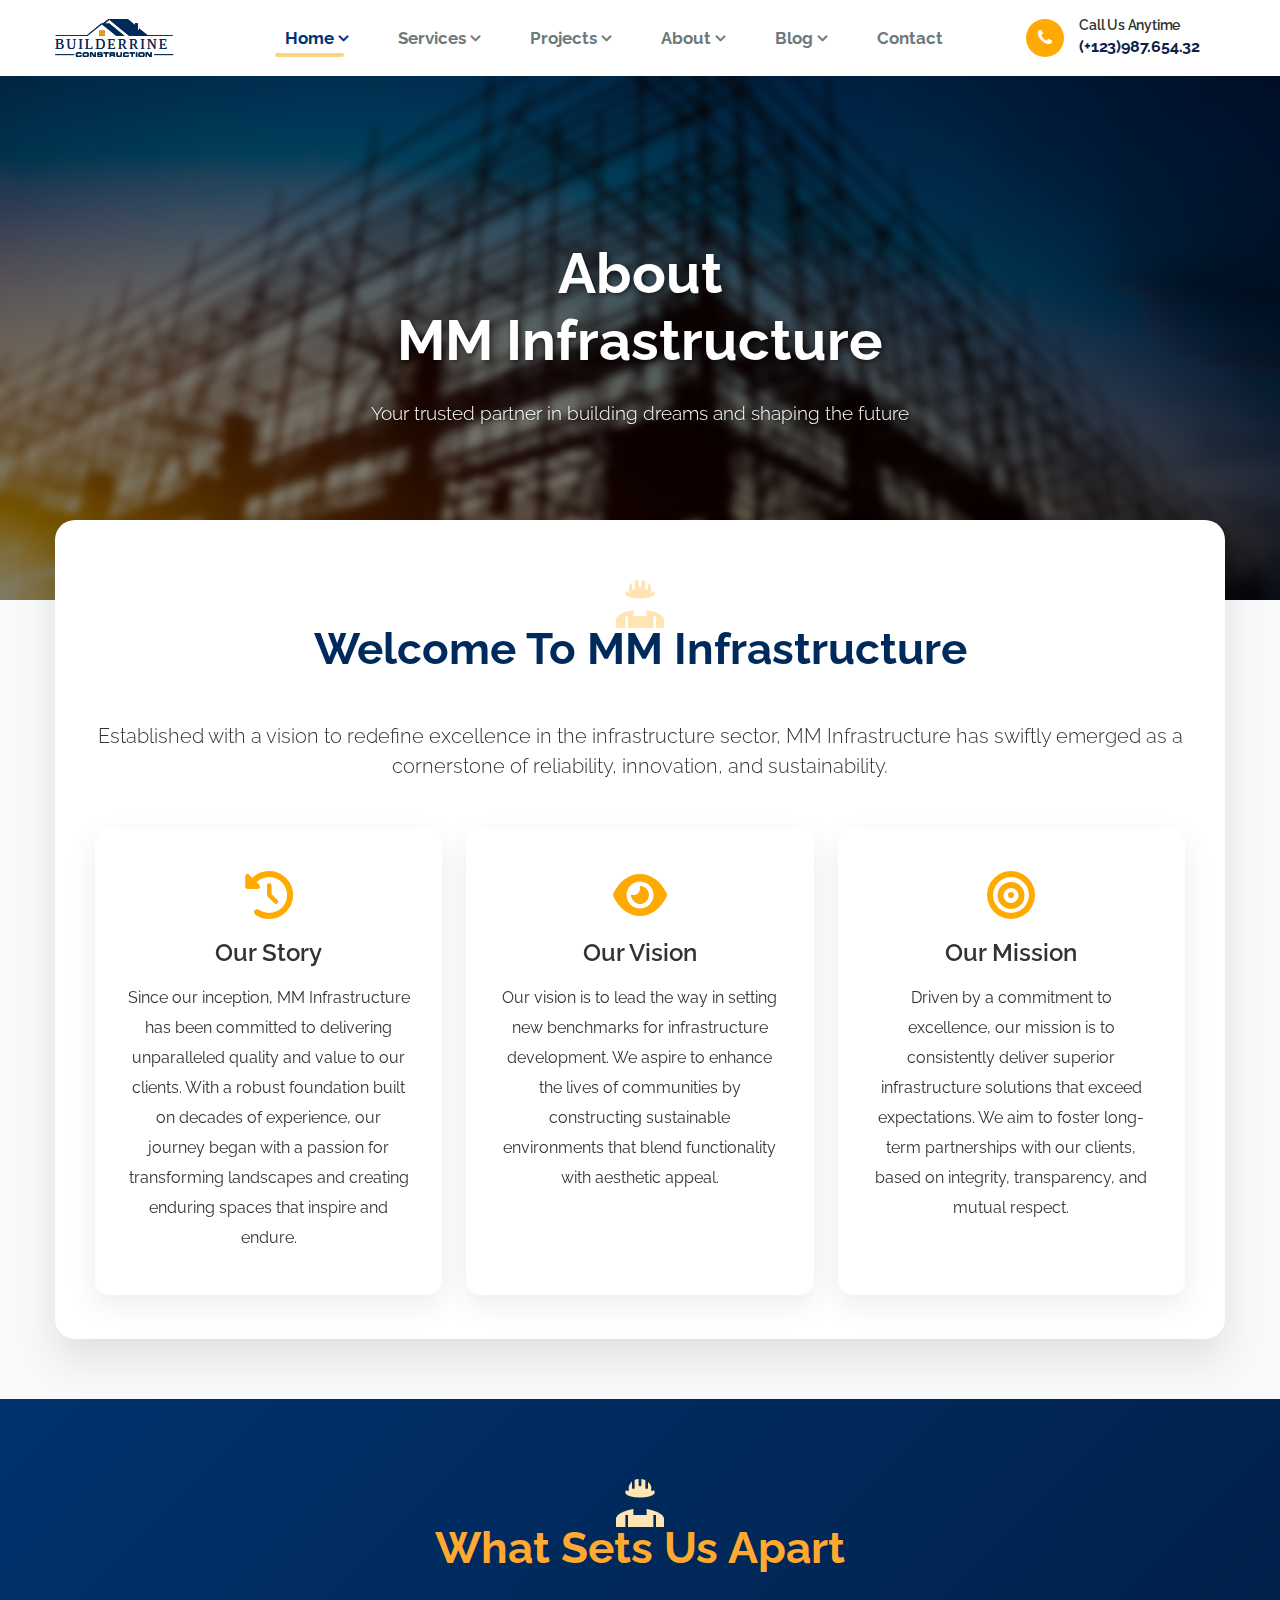
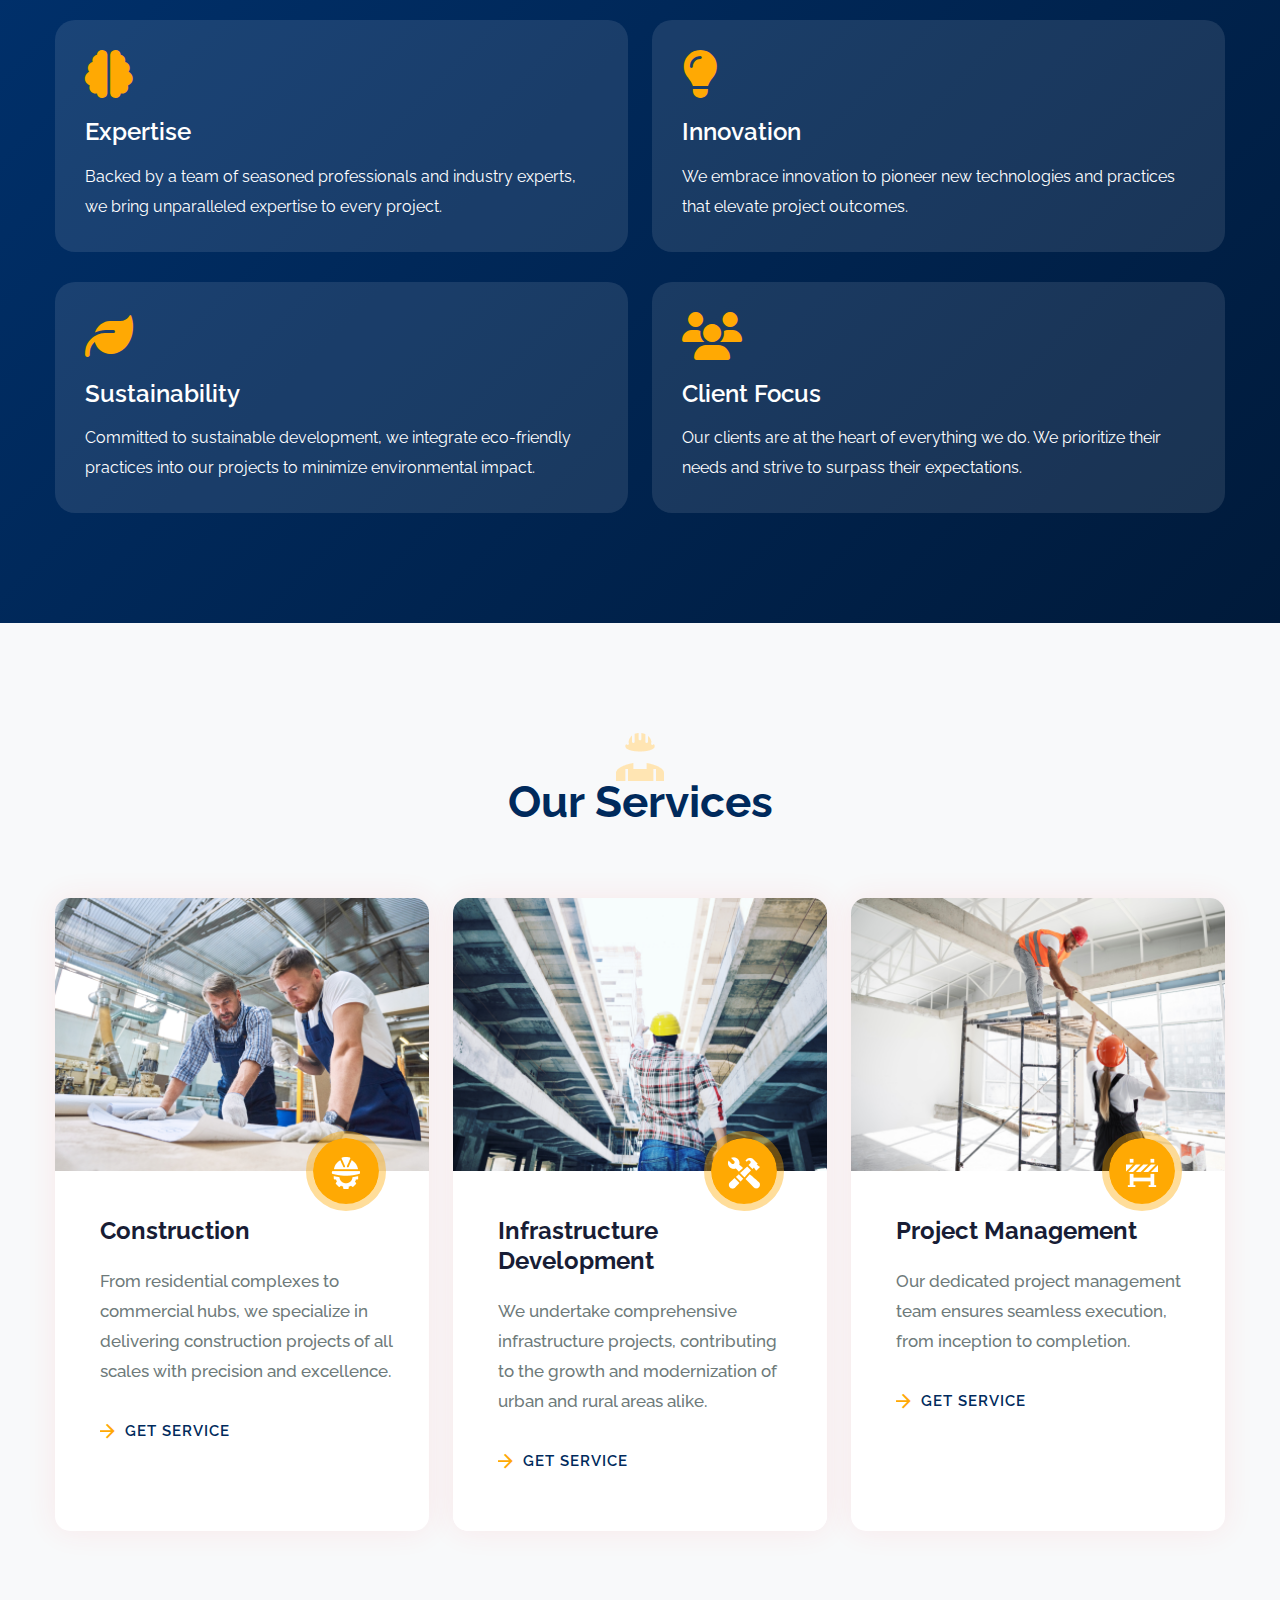
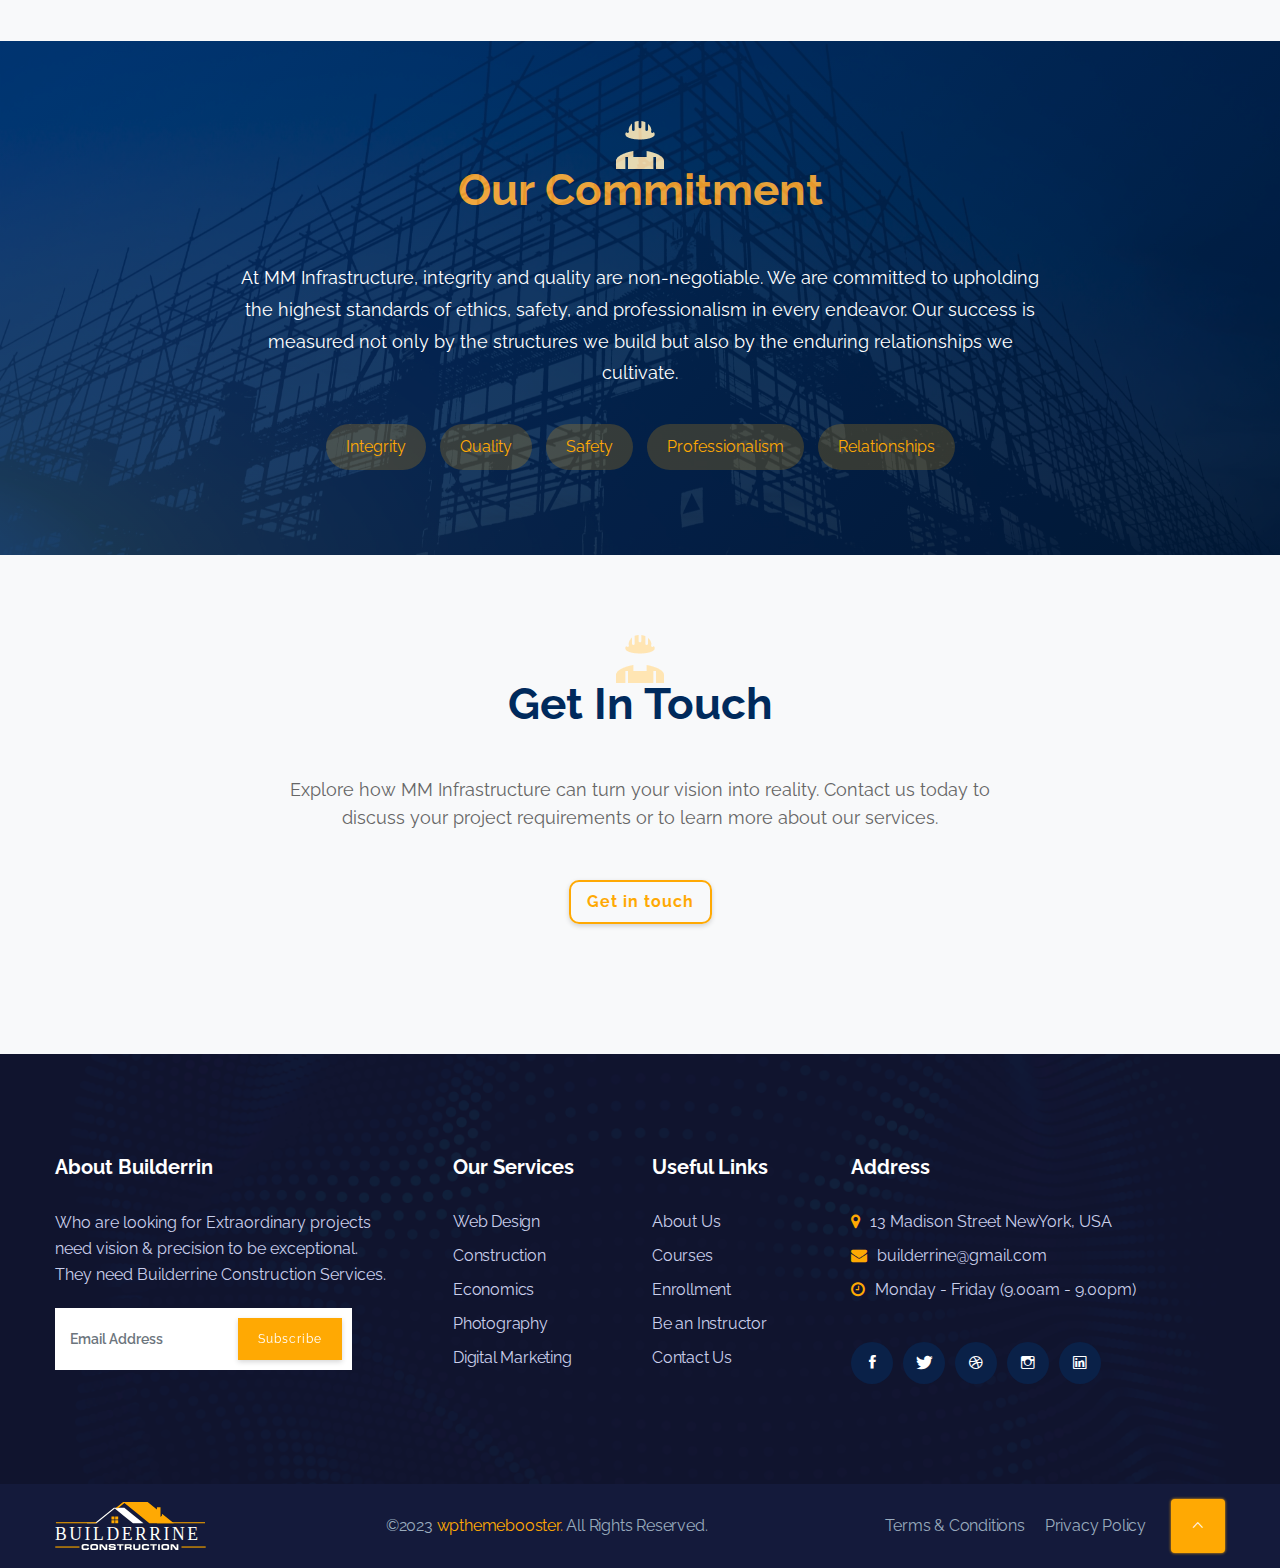
==== commit bece7b8a: "Changes" ====
--- a/about.html
+++ b/about.html
@@ -1,7 +1,6 @@
 <!DOCTYPE html>
 <html lang="zxx">
     
-<!-- Mirrored from wpthemebooster.com/demo/themeforest/html/builderrin/light/about.html by HTTrack Website Copier/3.x [XR&CO'2014], Wed, 03 Apr 2024 09:38:19 GMT -->
 <head>
         <!-- Meta Tags -->
         <meta charset="utf-8">
@@ -20,8 +19,12 @@
         <link href="images/apple-touch-icon-114x114.html" rel="apple-touch-icon" sizes="114x114">
         <link href="images/apple-touch-icon-144x144.html" rel="apple-touch-icon" sizes="144x144">
 
+		<link href="https://cdn.jsdelivr.net/npm/bootstrap@5.3.0-alpha1/dist/css/bootstrap.min.css" rel="stylesheet">
+    	<link rel="stylesheet" href="https://cdnjs.cloudflare.com/ajax/libs/font-awesome/6.1.1/css/all.min.css">
+
         <!-- Lead Style -->
         <link href="css/style.css" rel="stylesheet" type="text/css">
+		<link rel="stylesheet" href="Changes/newCSS.css">
     </head>
 
     <body>
@@ -39,35 +42,7 @@
 
 		<!-- Header 1 -->
 		<header class="header">
-			<div class="top_bar">
-				<div class="container">
-					<div class="top_bar_inner">
-						<div class="header_social">
-							<h6>Follow Us</h6>
-							<ul class="top_social">
-								<li class="facebook"><a href="#"><i class="ion-social-facebook"></i></a></li>
-								<li class="twitter"><a href="#"><i class="ion-social-twitter"></i></a></li>
-								<li class="dribbble"><a href="#"><i class="ion-social-dribbble-outline"></i></a></li>
-								<li class="instagram"><a href="#"><i class="ion-social-instagram-outline"></i></a></li>
-								<li class="linkedin"><a href="#"><i class="ion-social-linkedin"></i></a></li>
-							</ul>
-						</div>
-						<div class="header_info">
-							<div class="schedule">
-								<div class="hide_icon d-md-none" data-text="Monday - Friday (9.00am - 9.00pm)"> <span><i class="fa fa-clock-o"></i></span></div>
-								<div class="d-none d-md-block"><span><i class="fa fa-clock-o"></i></span> Monday - Friday <strong>(9.00am - 9.00pm)</strong></div>
-							</div>
-							<div class="schedule">
-								<div class="hide_icon d-md-none" data-text="builderrine@gmail.com"> <span><i class="fa fa-envelope"></i></span></div>
-								<div class="d-none d-md-block"><span><i class="fa fa-envelope"></i></span> builderrine@gmail.com</div>
-							</div>
-							<div class="free_contact">
-								<a href="contact.html" class="btn">Request Free Quote</a>
-							</div>
-						</div>
-					</div>
-				</div>
-			</div>
+			
 				
 			<div class="middle_bar">
 				<div class="container">
@@ -80,9 +55,9 @@
 						<div class="header_right_part">
 							<div class="mainnav">
 								<ul class="main_menu">
-									<li class="menu-item menu-item-has-children"><a href="index.html">Home</a>
+									<li class="menu-item menu-item-has-children active"><a href="index.html">Home</a>
 										<ul class="sub-menu">
-											<li class="menu-item"><a href="index.html">Home One</a></li>
+											<li class="menu-item active"><a href="index.html">Home One</a></li>
 											<li class="menu-item"><a href="index-2.html">Home Two</a></li>
 										</ul>
 									</li>
@@ -100,23 +75,7 @@
 											<li class="menu-item"><a href="project-details.html">Peojects Details</a></li>
 										</ul>
 									</li>
-									<li class="menu-item menu-item-has-children active"><a href="#">Pages</a>
-										<ul class="sub-menu">
-											<li class="menu-item active"><a href="about.html">About</a></li>
-											<li class="menu-item"><a href="team.html">Team</a></li>
-											<li class="menu-item"><a href="faq.html">FAQ</a></li>
-											<li class="menu-item menu-item-has-children"><a href="#">Shop</a>
-												<ul class="sub-menu">
-													<li class="menu-item"><a href="shop-1.html">Shop One</a></li>
-													<li class="menu-item"><a href="shop-2.html">Shop Two</a></li>
-													<li class="menu-item"><a href="shop-3.html">Shop Three</a></li>
-													<li class="menu-item"><a href="shop-4.html">Shop Four</a></li>
-													<li class="menu-item"><a href="product.html">Product Details</a></li>
-													<li class="menu-item"><a href="cart.html">Cart</a></li>
-													<li class="menu-item"><a href="checkout.html">Checkout</a></li>
-												</ul>
-											</li>
-										</ul>
+									<li class="menu-item menu-item-has-children"><a href="Changes/about.html">About</a>	
 									</li>
 									<li class="menu-item menu-item-has-children"><a href="#">Blog</a>
 										<ul class="sub-menu">
@@ -132,15 +91,7 @@
 								<i class="fa fa-phone" aria-hidden="true"></i>
 								<div><span>Call Us Anytime</span><br><span class="phn_number">(+123)987.654.32</span></div>
 							</div>
-							<div class="header_search">								
-								<button type="submit" class="form-control-submit"><i class="ion-ios-search"></i></button>
-							</div>
-							<div class="open_search">
-								<form class="search_form" action="https://wpthemebooster.com/demo/themeforest/html/builderrin/light/search.php">
-									<input type="text" name="search" class="keyword form-control" placeholder="Search..." />
-									<button type="submit" class="form-control-submit"><i class="ion-ios-search"></i></button>
-								</form>
-							</div>							
+												
 							<button class="ma5menu__toggle" type="button">
 								<i class="ion-android-menu"></i>
 							</button>
@@ -150,485 +101,225 @@
 			</div>
 		</header>
 
-		<!-- Page Header -->
-        <div class="page_header">
-            <div class="page_header_content">
-                <div class="container">
-                    <ul class="breadcrumb">
-                        <li><a href="index.html">Home</a></li>
-                        <li class="active">About Us</li>
-                    </ul>
-                    <h2 class="heading">About Company</h2>
-                </div>
-            </div>
-        </div>
-
-		<div class="main_wrapper">
-			<div class="top_feature">
+
+		    
+    
+		<section class="about-hero-section">
+			<div class="about-hero">
+				<div class="hero-content">
+					<h1 class="mb-4">About <br>MM Infrastructure</h1>
+					<p class="mb-5">Your trusted partner in building dreams and shaping the future</p>
+				</div>
+			</div>
+		
+			<div class="container">
+				<div class="row justify-content-center">
+					<div class="col-lg-12">
+						<div id="about" class="content-section animate-on-scroll">
+							<div class="section_header text-center">
+								<div class="shadow_icon"><img src="../images/about/shadow_icon1.png" alt=""></div>
+								<h1 class="section_title mt-4">Welcome to MM Infrastructure
+								</h1>
+							</div>
+							<p class="lead text-center mb-5">
+								Established with a vision to redefine excellence in the infrastructure sector, MM Infrastructure has swiftly emerged as a cornerstone of reliability, innovation, and sustainability.
+							</p>
+							<div class="row">
+								<div class="col-md-4 mb-4">
+									<div class="icon-box">
+										<i class="fas fa-history"></i>
+										<h4>Our Story</h4>
+										<p>Since our inception, MM Infrastructure has been committed to delivering unparalleled quality and value to our clients. With a robust foundation built on decades of experience, our journey began with a passion for transforming landscapes and creating enduring spaces that inspire and endure.</p>
+									</div>
+								</div>
+								<div class="col-md-4 mb-4">
+									<div class="icon-box">
+										<i class="fas fa-eye"></i>
+										<h4>Our Vision</h4>
+										<p>Our vision is to lead the way in setting new benchmarks for infrastructure development. We aspire to enhance the lives of communities by constructing sustainable environments that blend functionality with aesthetic appeal.</p>
+									</div>
+								</div>
+								<div class="col-md-4 mb-4">
+									<div class="icon-box">
+										<i class="fas fa-bullseye"></i>
+										<h4>Our Mission</h4>
+										<p>Driven by a commitment to excellence, our mission is to consistently deliver superior infrastructure solutions that exceed expectations. We aim to foster long-term partnerships with our clients, based on integrity, transparency, and mutual respect.
+										</p>
+									</div>
+								</div>
+							</div>
+							
+						</div>
+					</div>
+				</div>
+			</div>
+		</section>
+	
+		<section class="about-features-section">
+			<div class="container">
+				<div class="section_header text-center">
+					<div class="shadow_icon"><img src="../images/about/shadow_icon1.png" alt=""></div>
+					<h1 class="section_title mt-4" style="color: #ffa930;">What Sets Us Apart</h1>
+				</div>
+				<div class="row">
+					<div class="col-md-6">
+						<div class="feature-card">
+							<div class="feature-content">
+								<i class="fas fa-brain feature-icon"></i>
+								<h3>Expertise</h3>
+								<p>Backed by a team of seasoned professionals and industry experts, we bring unparalleled expertise to every project.</p>
+							</div>
+						</div>
+					</div>
+					<div class="col-md-6">
+						<div class="feature-card">
+							<div class="feature-content">
+								<i class="fas fa-lightbulb feature-icon"></i>
+								<h3>Innovation</h3>
+								<p>We embrace innovation to pioneer new technologies and practices that elevate project outcomes.</p>
+							</div>
+						</div>
+					</div>
+					<div class="col-md-6">
+						<div class="feature-card">
+							<div class="feature-content">
+								<i class="fas fa-leaf feature-icon"></i>
+								<h3>Sustainability</h3>
+								<p>Committed to sustainable development, we integrate eco-friendly practices into our projects to minimize environmental impact.</p>
+							</div>
+						</div>
+					</div>
+					<div class="col-md-6">
+						<div class="feature-card">
+							<div class="feature-content">
+								<i class="fas fa-users feature-icon"></i>
+								<h3>Client Focus</h3>
+								<p>Our clients are at the heart of everything we do. We prioritize their needs and strive to surpass their expectations.</p>
+							</div>
+						</div>
+					</div>
+				</div>
+			</div>
+		</section>
+	
+		<section class="about-services">
+			
+			<div class="main_wrapper">
+				<div class="section services">
+					<div class="section_header text-center">
+						<div class="shadow_icon"><img src="../images/about/shadow_icon1.png" alt=""></div>
+						<h1 class="section_title mt-4">Our Services
+						</h1>
+					</div>
+					<div class="container">
+						<div class="row">
+							<div class="col-lg-4 col-md-6 mt-4">
+								<div class="iconbox">
+									<div class="iconbox_wrapper">
+										<div class="iconbox_image">
+											<img src="../images/services/bg.png" alt="img">
+											<div class="iconbox_icon">
+												<a href="services.html"><img src="../images/services/icon1.png" alt="icon"></a>
+											</div>
+										</div>
+										<div class="iconbox_content">
+											<h3><a href="service-details.html">Construction
+											</a></h3>
+											<p>From residential complexes to commercial hubs, we specialize in delivering construction projects of all scales with precision and excellence.
+											</p>
+											<div class="read_more">
+												<a href="service-details.html"><span>Get Service</span></a>
+											</div>
+										</div>
+									</div>
+								</div>
+							</div>
+							<div class="col-lg-4 col-md-6 mt-4">
+								<div class="iconbox">
+									<div class="iconbox_wrapper">
+										<div class="iconbox_image">
+											<img src="../images/services/bg-1.png" alt="img">
+											<div class="iconbox_icon">
+												<a href="services.html"><img src="../images/services/icon2.png" alt="icon"></a>
+											</div>
+										</div>
+										<div class="iconbox_content">
+											<h3><a href="service-details.html">Infrastructure Development</a></h3>
+											<p>We undertake comprehensive infrastructure projects, contributing to the growth and modernization of urban and rural areas alike.
+											</p>
+											<div class="read_more">
+												<a href="service-details.html"><span>Get Service</span></a>
+											</div>
+										</div>
+									</div>
+								</div>
+							</div>
+							<div class="col-lg-4 col-md-6 mt-4">
+								<div class="iconbox">
+									<div class="iconbox_wrapper">
+										<div class="iconbox_image">
+											<img src="../images/services/bg-2.png" alt="img">
+											<div class="iconbox_icon">
+												<a href="services-2.html"><img src="../images/services/icon3.png" alt="icon"></a>
+											</div>
+										</div>
+										<div class="iconbox_content">
+											<h3><a href="service-details.html">Project Management</a></h3>
+											<p>Our dedicated project management team ensures seamless execution, from inception to completion.
+											</p>
+											<div class="read_more">
+												<a href="service-details.html"><span>Get Service</span></a>
+											</div>
+										</div>
+									</div>
+								</div>
+							</div>
+							
+						</div>
+						
+					</div>
+				</div>
+			</div>
+	
+		</section>
+			<section class="commitment-section">
+				<div class="commitment-bg"></div>
+				<div class="section_header text-center">
+					<div class="shadow_icon"><img src="../images/about/shadow_icon1.png" alt=""></div>
+					<h1 class="section_title mt-4" style="color: #ffa930;">Our Commitment</h1>
+				</div>
 				<div class="container">
-					<div class="full_image_holder" data-aos="overlay-right">
-						<img src="images/about/about_img.png" alt="">
-					</div>
-					<div class="logo_image_holder">
-						<img src="images/about/badge1.png" alt="">
-						<img src="images/about/badge2.png" alt="">
-						<img src="images/about/badge3.png" alt="">
-					</div>
-					<div class="content_inner">
-						<h1>We Receives Industry Recognition for Project Excellence, Safety, and Diversity</h1>
-					</div>
-                </div>
-			</div>
+					<div class="commitment-content">
+						<p class="commitment-text">
+							At MM Infrastructure, integrity and quality are non-negotiable. We are committed to upholding the highest standards of ethics, safety, and professionalism in every endeavor. Our success is measured not only by the structures we build but also by the enduring relationships we cultivate.
+						</p>
+						<div class="values-container">
+							<span class="value-pill">Integrity</span>
+							<span class="value-pill">Quality</span>
+							<span class="value-pill">Safety</span>
+							<span class="value-pill">Professionalism</span>
+							<span class="value-pill">Relationships</span>
+						</div>
+					</div>
+				</div>
+			</section>
 			
-			<div class="experience">
-                <div class="container">
-                    <div class="row">
-                        <div class="col-lg-6">
-							<div class="group_image_holder type_1">
-								<div class="expe_box">
-									<div class="expe_box_inner">
-										<h1>35</h1> 
-										Years of Experience
-									</div>
-								</div>
-								<img src="images/about/1.png" alt="">
-                                <div class="object">
-                                    <img src="images/about/3.png" alt="About">
-                                    <img src="images/about/3.png" alt="About">
-                                    <img src="images/about/3.png" alt="About">
-                                    <img src="images/about/s1.png" alt="About" data-aos="fade-down" data-aos-duration="3000">
-                                </div>
-							</div>
-						</div>
-                        <div class="col-lg-6 col-md-12">
-							<div class="experience_content about">
-								<div class="section_header">
-									<h6 class="section_sub_title">ABOUT BUILDERRINE CONSTRUCTION</h6>
-									<h1 class="section_title">Building Dream into Reality</h1>
-									<p class="section_desc">Builderrine is the safe, reliable and cost effective construction company. We offer best construction Services. We have more than 35 years of experience in the field of building & construction. If yo</p>
-									<div class="about_below">
-										<div class="about_below_content">
-											<img src="images/about/t1.png" alt="">
-											<div class="about_below_content_text">
-												<h5>Our Mission</h5>
-												<p>Builderrine is the safe, reliable and cost effective builder company. We offer best construction Services.</p>
-											</div>
-										</div>
-										<div class="about_below_content">
-											<img src="images/about/t2.png" alt="">
-											<div class="about_below_content_text">
-												<h5>Our Vision</h5>
-												<p>Builderrine is the safe, reliable and cost effective builder company. We offer best construction Services.</p>
-											</div>
-										</div>
-									</div>
-								</div>
-								<a class="button" href="about.html">Learn More</a>
-							</div>
-                        </div>
-                    </div>
-                </div>
-			</div>
-			
-			<div id="funfacts" class="funfacts2 section">
-                <div class="funfacts3_bg_img">
-					<div class="container">
-						
-						<div class="row">
-							<div class="col">
-								<div class="funfacts3_bg">
-									<div class="funbox2">
-										<div class="fun_img">
-											<img src="images/funfact/p5.png" alt="icon">
-										</div>
-										<div class="fun_content">
-											<h1><span class="fun-number">33</span><span class="fun-suffix">+</span></h1>
-											<p>Under Construction</p>
-										</div>
-									</div>
-									<div class="funbox2">
-										<div class="fun_img">
-											<img src="images/funfact/p6.png" alt="icon">
-										</div>
-										<div class="fun_content">
-											<h1><span class="fun-number">100</span><span class="fun-suffix">+</span></h1>
-											<p>Expert Builders</p>
-										</div>
-									</div>
-									<div class="funbox2">
-										<div class="fun_img">
-											<img src="images/funfact/p7.png" alt="icon">
-										</div>
-										<div class="fun_content">
-											<h1><span class="fun-number">300</span><span class="fun-suffix">+</span></h1>
-											<p>Projects Handover</p>
-										</div>
-									</div>
-								</div>
-							</div>
-						</div>
-					</div>
-                </div>
-			</div>
-			
-			<div class="team pd_btom_110">
+			<section class="get-in-touch-section">
+				<div class="section_header text-center">
+					<div class="shadow_icon"><img src="../images/about/shadow_icon1.png" alt=""></div>
+					<h1 class="section_title mt-4">Get In Touch</h1>
+				</div>
 				<div class="container">
-					<div class="section_header text-center">
-						<div class="shadow_icon"><img src="images/shadow_icon5.png" alt=""></div>
-						<h6 class="section_sub_title">OUR TEAM MEMBERS</h6>
-						<h1 class="section_title">Meet Our Amazing Team</h1>
-						<p class="section_desc">Builderrine is the best constructioncompany. It has best team who are provideing best service possible.</p>
-					</div>
-					<div class="row">
-						<div class="col">
-							<div class="owl_team owl-carousel owl-theme">
-								<div class="item">
-									<div class="team_construction">
-										<figure class="team_construction_inner">
-											<a href="team.html">
-												<img src="images/team/6.png" alt="Oscar Holland" loading="lazy" > 
-											</a>
-											<div class="team-box__info">
-												<a href="https://wpthemebooster.com/team" class="name h5">Oscar Holland</a>
-												<p class="position">CEO</p>										
-											</div>
-										</figure>
-										<div class="team_hover_content">
-											<ul class="speakers-social-lists-simple">
-												<li>
-												<a href="https://www.facebook.com/" class="fa fa-facebook-square"></a>
-												</li>
-												<li>
-												<a href="https://twitter.com/" class="fa fa-twitter"></a>
-												</li>
-												<li>
-												<a href="https://linkedin.com/" class="fa fa-linkedin"></a>
-												</li>
-												<li>
-												<a href="https://linkedin.com/" class="fa fa-linkedin"></a>
-												</li>
-												<li>
-												<a href="https://linkedin.com/" class="fa fa-linkedin"></a>
-												</li>
-											</ul>
-											<h2 class="speaker-title-simple">
-											<a href="team.html">Oscar Holland</a>
-											</h2>
-											<p>CEO</p>
-										</div>
-									</div>
-								</div>
-								<div class="item">
-									<div class="team_construction">
-										<figure class="team_construction_inner">
-											<a href="team.html">
-												<img src="images/team/7.png" alt="Oscar Holland" loading="lazy" > 
-											</a>
-											<div class="team-box__info">
-												<a href="https://wpthemebooster.com/team" class="name h5">Christpher Neel</a>
-												<p class="position">Constructor</p>										
-											</div>
-										</figure>
-										<div class="team_hover_content">
-											<ul class="speakers-social-lists-simple">
-												<li>
-												<a href="https://www.facebook.com/" class="fa fa-facebook-square"></a>
-												</li>
-												<li>
-												<a href="https://twitter.com/" class="fa fa-twitter"></a>
-												</li>
-												<li>
-												<a href="https://linkedin.com/" class="fa fa-linkedin"></a>
-												</li>
-												<li>
-												<a href="https://linkedin.com/" class="fa fa-linkedin"></a>
-												</li>
-												<li>
-												<a href="https://linkedin.com/" class="fa fa-linkedin"></a>
-												</li>
-											</ul>
-											<h2 class="speaker-title-simple">
-											<a href="team.html">Christpher Neel</a>
-											</h2>
-											<p>Constructor</p>
-										</div>
-									</div>
-								</div>
-								<div class="item">
-									<div class="team_construction">
-										<figure class="team_construction_inner">
-											<a href="team.html">
-												<img src="images/team/8.png" alt="Kiara Nordstorm" loading="lazy" > 
-											</a>
-											<div class="team-box__info">
-												<a href="https://wpthemebooster.com/team" class="name h5">Kiara Nordstorm</a>
-												<p class="position">Constructor</p>										
-											</div>
-										</figure>
-										<div class="team_hover_content">
-											<ul class="speakers-social-lists-simple">
-												<li>
-												<a href="https://www.facebook.com/" class="fa fa-facebook-square"></a>
-												</li>
-												<li>
-												<a href="https://twitter.com/" class="fa fa-twitter"></a>
-												</li>
-												<li>
-												<a href="https://linkedin.com/" class="fa fa-linkedin"></a>
-												</li>
-												<li>
-												<a href="https://linkedin.com/" class="fa fa-linkedin"></a>
-												</li>
-												<li>
-												<a href="https://linkedin.com/" class="fa fa-linkedin"></a>
-												</li>
-											</ul>
-											<h2 class="speaker-title-simple">
-											<a href="team.html">Kiara Nordstorm</a>
-											</h2>
-											<p>Constructor</p>
-										</div>
-									</div>
-								</div>
-								<div class="item">
-									<div class="team_construction">
-										<figure class="team_construction_inner">
-											<a href="team.html">
-												<img src="images/team/8.png" alt="Oscar Holland" loading="lazy" > 
-											</a>
-											<div class="team-box__info">
-												<a href="https://wpthemebooster.com/team" class="name h5">Oscar Holland</a>
-												<p class="position">CEO</p>										
-											</div>
-										</figure>
-										<div class="team_hover_content">
-											<ul class="speakers-social-lists-simple">
-												<li>
-												<a href="https://www.facebook.com/" class="fa fa-facebook-square"></a>
-												</li>
-												<li>
-												<a href="https://twitter.com/" class="fa fa-twitter"></a>
-												</li>
-												<li>
-												<a href="https://linkedin.com/" class="fa fa-linkedin"></a>
-												</li>
-												<li>
-												<a href="https://linkedin.com/" class="fa fa-linkedin"></a>
-												</li>
-												<li>
-												<a href="https://linkedin.com/" class="fa fa-linkedin"></a>
-												</li>
-											</ul>
-											<h2 class="speaker-title-simple">
-											<a href="team.html">Oscar Holland</a>
-											</h2>
-											<p>CEO</p>
-										</div>
-									</div>
-								</div>
-							</div>
-						</div>
-					</div>	
-				</div>
-			</div>				
-			
-			<div class="banner type_3">
-				<div class="container">
-					<div class="banner_content">
-						<div class="row">
-							<div class="col-lg-8">
-								<div class="banner_text">
-									<img src="images/phone3.png" alt="">
-									<h1>Is Your House Secured Enough? Call Us to install Security Devices</h1>
-								</div>
-							</div>
-							<div class="col-lg-4">
-								<div class="banner_phone">
-									<h4>Call Us Anytime</h4>
-									<span>(+123)987.654.32</span>
-								</div>
-							</div>
-						</div>
-					</div>
-				</div>
-			</div>
-			
-			<div class="testimonial pd_btom_110">
-				<div class="container">
-					<div class="section_header text-center">
-						<div class="shadow_icon"><img src="images/shadow_icon3.png" alt=""></div>
-						<h6 class="section_sub_title">Clients testimonial</h6>
-						<h1 class="section_title">What our clients say about us</h1>
-						<p class="section_desc">Builderrine is the best constructioncompany. It has best team who are provideing best service possible.</p>
-					</div>
-					<div class="row">
-						<div class="col-12">
-							<div class="owl_testimonial1 owl-carousel owl-theme">
-								<div class="item">						
-									<div class="testibox1">
-										<div class="testibox_inner">
-											<div class="testi-content">
-												<ul>
-													<li class="text">Rating:</li>
-													<li><i class="fa fa-star"></i></li>
-													<li><i class="fa fa-star"></i></li>
-													<li><i class="fa fa-star"></i></li>
-													<li><i class="fa fa-star"></i></li>
-													<li><i class="fa fa-star-o"></i></li>
-												</ul>
-												<p>“Builderrine Construction provides us amazing serives. The have designed and build our Miami grand Hotel project. They have exceeded our expectation and did such an amazing job. We are very happy with their work”</p>
-											</div>
-											<div class="testi-top">
-												<div class="testi-img">
-													<img src="images/reviewer1.png" alt="">
-												</div>
-												<div class="testi-info">
-													<h4>Johnathon Doe</h4>
-													<h6>MIAMI</h6>
-												</div>
-											</div>
-										</div>
-									</div>
-								</div>
-								<div class="item">						
-									<div class="testibox1">
-										<div class="testibox_inner">
-											<div class="testi-content">
-												<ul>
-													<li class="text">Rating:</li>
-													<li><i class="fa fa-star"></i></li>
-													<li><i class="fa fa-star"></i></li>
-													<li><i class="fa fa-star"></i></li>
-													<li><i class="fa fa-star"></i></li>
-													<li><i class="fa fa-star-o"></i></li>
-												</ul>
-												<p>“Builderrine Construction provides us nice serives. The have designed and build our NY Pent House project. They have exceeded our expectation and did such an amazing job. We are very happy with their work”</p>
-											</div>
-											<div class="testi-top">
-												<div class="testi-img">
-													<img src="images/reviewer4.png" alt="">
-												</div>
-												<div class="testi-info">
-													<h4>Marina Samuel</h4>
-													<h6>New York</h6>
-												</div>
-											</div>
-										</div>
-									</div>
-								</div>
-								<div class="item">						
-									<div class="testibox1">
-										<div class="testibox_inner">
-											<div class="testi-content">
-												<ul>
-													<li class="text">Rating:</li>
-													<li><i class="fa fa-star"></i></li>
-													<li><i class="fa fa-star"></i></li>
-													<li><i class="fa fa-star"></i></li>
-													<li><i class="fa fa-star"></i></li>
-													<li><i class="fa fa-star-o"></i></li>
-												</ul>
-												<p>“Builderrine Construction provides us nice serives. The have designed and build our Utah Shopping Mall project. They have exceeded our expectation and did such an amazing job. We are very happy with their work”</p>
-											</div>
-											<div class="testi-top">
-												<div class="testi-img">
-													<img src="images/reviewer3.png" alt="">
-												</div>
-												<div class="testi-info">
-													<h4>Oakland Gardner</h4>
-													<h6>UTAH</h6>
-												</div>
-											</div>
-										</div>
-									</div>
-								</div>
-								<div class="item">						
-									<div class="testibox1">
-										<div class="testibox_inner">
-											<div class="testi-content">
-												<ul>
-													<li class="text">Rating:</li>
-													<li><i class="fa fa-star"></i></li>
-													<li><i class="fa fa-star"></i></li>
-													<li><i class="fa fa-star"></i></li>
-													<li><i class="fa fa-star"></i></li>
-													<li><i class="fa fa-star-o"></i></li>
-												</ul>
-												<p>Builderrine Construction provides us nice serives. The have designed and build our NY Pent House project. They have exceeded our expectation and did such an amazing job. We are very happy with their work”</p>
-											</div>
-											<div class="testi-top">
-												<div class="testi-img">
-													<img src="images/reviewer1.png" alt="">
-												</div>
-												<div class="testi-info">
-													<h4>Johnathon Doe</h4>
-													<h6>New York</h6>
-												</div>
-											</div>
-										</div>
-									</div>
-								</div>
-								<div class="item">						
-									<div class="testibox1">
-										<div class="testibox_inner">
-											<div class="testi-content">
-												<ul>
-													<li class="text">Rating:</li>
-													<li><i class="fa fa-star"></i></li>
-													<li><i class="fa fa-star"></i></li>
-													<li><i class="fa fa-star"></i></li>
-													<li><i class="fa fa-star"></i></li>
-													<li><i class="fa fa-star-o"></i></li>
-												</ul>
-												<p>Builderrine Construction provides us nice serives. The have designed and build our NY Pent House project. They have exceeded our expectation and did such an amazing job. We are very happy with their work”</p>
-											</div>
-											<div class="testi-top">
-												<div class="testi-img">
-													<img src="images/reviewer1.png" alt="">
-												</div>
-												<div class="testi-info">
-													<h4>Johnathon Doe</h4>
-													<h6>New York</h6>
-												</div>
-											</div>
-										</div>
-									</div>
-								</div>
-							</div>
-						</div>
-					</div>
-				</div>
-			</div>
-
-			
-			<div class="patner_2 pd_btom_110 pd_tp_110">
-				<div class="container">
-					<div class="row">
-						<div class="col">
-							<div class="patner_flex">
-								<div class="patner_2">
-									<img src="images/patner/1.png" alt="">
-								</div>
-								<div class="patner_2">
-									<img src="images/patner/2.png" alt="">
-								</div>
-								<div class="patner_2">
-									<img src="images/patner/3.png" alt="">
-								</div>
-								<div class="patner_2">
-									<img src="images/patner/4.png" alt="">
-								</div>
-								<div class="patner_2">
-									<img src="images/patner/5.png" alt="">
-								</div>
-							</div>
-						</div>
-					</div>
-				</div>
-			</div>
-		</div>
-
-		
+					<div class="contact-content">
+						<p class="contact-description">
+							Explore how MM Infrastructure can turn your vision into reality. Contact us today to discuss your project requirements or to learn more about our services.
+						</p>
+	
+						<a href="#"><button class="mt-5"> Get in touch</button></a>
+					</div>
+				</div>
+			</section>
+	
 			
 		<!-- Footer 1 -->
 			<footer class="footer">
@@ -761,7 +452,21 @@
 	<script src="plugins/aos/aos.js"></script>
 	<script src="js/funfacts.js"></script>
 	<script src="js/custom.js"></script>
+	<script>
+        function animateOnScroll() {
+            const elements = document.querySelectorAll('.animate-on-scroll');
+            elements.forEach(element => {
+                const elementTop = element.getBoundingClientRect().top;
+                const elementBottom = element.getBoundingClientRect().bottom;
+                if (elementTop < window.innerHeight && elementBottom > 0) {
+                    element.classList.add('visible');
+                }
+            });
+        }
+
+        window.addEventListener('scroll', animateOnScroll);
+        window.addEventListener('load', animateOnScroll);
+    </script>
 </body>
 
-<!-- Mirrored from wpthemebooster.com/demo/themeforest/html/builderrin/light/about.html by HTTrack Website Copier/3.x [XR&CO'2014], Wed, 03 Apr 2024 09:38:21 GMT -->
 </html>--- a/css/style.css
+++ b/css/style.css
@@ -1321,7 +1321,7 @@
 
 .iconbox {
   position: relative;
-  margin: 0px 0px 30px 0px;
+  margin: 0px 0px 0px 0px;
   box-shadow: 0px 0px 30px rgba(255, 59, 62, 0.09);
   height: 100%;
   background-color: white;
@@ -11586,7 +11586,7 @@
     width: auto;
   }
   .section_header .section_title {
-    font-size: 1.5rem;
+    font-size: 30px;
     line-height: 40px;
   }
   .experience_content {
--- a/Changes/newCSS.css
+++ b/Changes/newCSS.css
@@ -0,0 +1,615 @@
+@import url('https://fonts.googleapis.com/css2?family=Raleway:ital,wght@0,100..900;1,100..900&display=swap');
+
+:root {
+    --primary-heading-color: #FFA903;
+}
+
+body {
+    font-family: 'Raleway', sans-serif;
+    background-color: #f8f9fa;
+    color: #333;
+}
+
+button {
+    font-size: 1rem;
+    letter-spacing: 1px;
+    display: inline-block;
+    text-align: center;
+    font-weight: bold;
+    padding: 0.3rem 1rem;
+    border: 2px solid #FFA903;
+    border-radius: 10px;
+    position: relative;
+    box-shadow: 0 2px 5px rgba(0, 0, 0, 0.16);
+    color: #FFA903;
+    text-decoration: none;
+    transition: 0.3s ease all;
+    z-index: 1;
+    background-color: transparent;
+    overflow: hidden;
+  }
+  
+  button:before {
+    transition: 0.5s all ease;
+    position: absolute;
+    top: 0;
+    left: 50%;
+    right: 50%;
+    bottom: 0;
+    opacity: 0;
+    content: '';
+    background-color: #FFA903;
+    z-index: -1;
+  }
+  
+  button:hover, button:focus {
+    color: white;
+  }
+  
+  button:hover:before, button:focus:before {
+    transition: 0.5s all ease;
+    left: 0;
+    right: 0;
+    opacity: 1;
+  }
+  
+  button:active {
+    transform: scale(0.9);
+  }
+
+
+/* Hero Section */
+.hero-section{
+    padding-top: 75px;
+  }
+  .hero-section .hero-carousel {
+    height: 90vh;
+    max-height: 800px;
+    width: 100%;
+    overflow: hidden;
+    position: relative;
+  }
+
+  .hero-section .swiper-container, .hero-section .swiper-wrapper, .hero-section .swiper-slide {
+    height: 100%;
+  }
+  
+  .hero-section .swiper-button-next::after, .hero-section .swiper-button-prev::after {
+    font-size: 1.5rem;
+    font-weight: 800;
+  }
+  .hero-section .swiper-slide {
+    position: relative;
+    overflow: hidden;
+  }
+  .hero-section .slide-image {
+    width: 100%;
+    height: 100%;
+    object-fit: cover;
+    transform: scale(1.1);
+    transition: transform 6s ease-in-out;
+  }
+  .hero-section .swiper-slide-active .slide-image {
+    transform: scale(1);
+  }
+  .hero-section .slide-overlay {
+    position: absolute;
+    top: 0;
+    left: 0;
+    width: 100%;
+    height: 100%;
+    background: linear-gradient(to right, rgba(0,0,0,0.7) 0%, rgba(0,0,0,0.3) 100%);
+  }
+  .hero-section .slide-content {
+    position: absolute;
+    top: 50%;
+    left: 5%;
+    transform: translateY(-50%);
+    color: white;
+    padding-inline: 40px;
+    z-index: 1;
+    opacity: 0;
+    transition: opacity 0.5s ease-in-out, transform 0.5s ease-in-out;
+  }
+  .hero-section .swiper-slide-active .slide-content {
+    opacity: 1;
+    transform: translateY(-50%) translateX(0);
+  }
+  .hero-section .slide-title {
+    font-size: 3.5rem;
+    font-weight: 700;
+    margin-bottom: 1rem;
+    text-shadow: 2px 2px 4px rgba(0,0,0,0.5);
+  }
+  .hero-section .slide-description {
+    font-size: 1.2rem;
+    margin-bottom: 2rem;
+    text-shadow: 1px 1px 2px rgba(0,0,0,0.5);
+  }
+  
+  .hero-section .swiper-button-next, .hero-section .swiper-button-prev {
+    color: white;
+  }
+  .hero-section .swiper-pagination-bullet {
+    width: 12px;
+    height: 12px;
+    background-color: white;
+    opacity: 0.7;
+  }
+  .hero-section .swiper-pagination-bullet-active {
+    opacity: 1;
+    background-color: #ffa903;
+  }
+  
+  
+  @media (max-width: 768px) {
+    .hero-section .hero-carousel {
+        height: 70vh;
+    }
+    .hero-section .slide-title {
+        font-size: 2.5rem;
+    }
+    .hero-section .slide-description {
+        font-size: 1rem;
+    }
+    .hero-section .cta-button {
+        padding: 10px 20px;
+        font-size: 1rem;
+    }
+  }
+  
+  @media (max-width: 576px) {
+    .hero-section .hero-carousel {
+        height: 60vh;
+    }
+    .hero-section .slide-title {
+        font-size: 2rem;
+    }
+    .hero-section .slide-description {
+        font-size: 0.9rem;
+    }
+    .hero-section .cta-button {
+        padding: 8px 16px;
+        font-size: 0.9rem;
+    }
+  }
+
+
+
+  .about-section {
+    background-color: rgb(242, 236, 236);
+    padding: 80px 0;
+}
+
+.about-section .about-subheading {
+    font-weight: 700;
+    color: #FFA903;
+}
+
+.about-section .about-heading {
+    color: #1a1a1a;
+    font-weight: 800;
+    font-size: 1.5rem;
+    line-height: 2.5rem;
+}
+
+.about-section p{
+    font-weight: 500;
+    font-size: 1.1rem;
+}
+
+.about-section img {
+    border-radius: 10px !important;
+    max-width: 100%;
+    border-radius: 10px;
+    box-shadow: 0 5px 5px rgba(0, 0, 0, 0.1);
+}
+
+.about-section .card {
+    border: none;
+    border-radius: 15px;
+    box-shadow: 0 0 20px rgba(0, 0, 0, 0.1);
+    transition: transform 0.3s, box-shadow 0.3s;
+}
+
+.about-section .card:hover {
+    transform: translateY(-10px);
+    box-shadow: 0 0 30px rgba(0, 0, 0, 0.2);
+}
+
+.about-section .card .card-body i {
+    font-size: 3rem;
+    margin-bottom: 1rem;
+}
+
+@media screen and (max-width: 480px) {
+    .about-section .about-heading{
+        font-size: 1.2rem;
+        line-height: 1.8rem;
+    }
+
+    .about-section .about-subheading{
+        font-size: 0.9rem;
+    }
+
+    .about-section p{
+        font-weight: 500;
+        font-size: 1rem;
+    }
+}
+
+  
+  /* About Page Section */
+
+.about-hero-section{
+    padding: 60px 0px;
+}
+.about-hero {
+    background: url('Images/about-bg.jpg') no-repeat center center;
+    background-size: cover;
+    height: 60vh;
+    position: relative;
+    overflow: hidden;
+    
+}
+.about-hero::before {
+    content: '';
+    position: absolute;
+    top: 0;
+    left: 0;
+    right: 0;
+    bottom: 0;
+    background: rgba(0, 0, 0, 0.5);
+    backdrop-filter: blur(5px);
+    z-index: 1;
+}
+.about-hero-section .hero-content {
+    position: relative;
+    z-index: 2;
+    text-align: center;
+    color: white;
+    padding-top: 20vh;
+}
+.about-hero h1 {
+    font-size: 3.5rem;
+    font-weight: 700;
+    text-shadow: 2px 2px 4px rgba(0,0,0,0.5);
+    margin-bottom: 1rem;
+}
+.about-hero p {
+    font-size: 1.2rem;
+    font-weight: 300;
+    text-shadow: 1px 1px 2px rgba(0,0,0,0.5);
+    max-width: 800px;
+    margin: 0 auto;
+}
+.about-hero-section .content-section {
+    background-color: white;
+    border-radius: 20px;
+    box-shadow: 0 20px 40px rgba(0, 0, 0, 0.1);
+    padding: 60px 40px 20px;
+    margin-top: -80px;
+    position: relative;
+    z-index: 3;
+}
+.about-hero-section .section-title {
+    font-size: 2.5rem;
+    font-weight: 600;
+    color: var(--primary-heading-color);
+    margin-bottom: 30px;
+}
+.about-hero-section .animate-on-scroll {
+    opacity: 0;
+    transform: translateY(50px);
+    transition: all 0.8s ease-out;
+}
+.about-hero-section .animate-on-scroll.visible {
+    opacity: 1;
+    transform: translateY(0);
+}
+.about-hero-section .btn-custom {
+    background-color: var(--primary-heading-color);
+    color: white;
+    border: none;
+    border-radius: 25px;
+    padding: 10px 30px;
+    font-size: 1.1rem;
+    transition: all 0.3s ease;
+}
+.about-hero-section .btn-custom:hover {
+    background-color: #e69800;
+    transform: translateY(-3px);
+    box-shadow: 0 5px 15px rgba(255, 169, 3, 0.4);
+}
+.about-hero-section .icon-box {
+    text-align: center;
+    padding: 40px 30px;
+    border-radius: 15px;
+    background: #fff;
+    box-shadow: 0 10px 30px rgba(0, 0, 0, 0.08);
+    transition: all 0.3s ease;
+    border: 2px solid transparent;
+    overflow: hidden;
+    position: relative;
+    height: 100%;
+}
+.about-hero-section .icon-box::before {
+    content: '';
+    position: absolute;
+    top: -2px;
+    left: -2px;
+    right: -2px;
+    bottom: -2px;
+    background: linear-gradient(45deg, var(--primary-heading-color), #FFD700);
+    z-index: -1;
+    filter: blur(10px);
+    opacity: 0;
+    transition: all 0.3s ease;
+}
+.about-hero-section .icon-box:hover {
+    transform: translateY(-10px);
+    border-color: var(--primary-heading-color);
+}
+.about-hero-section .icon-box:hover::before {
+    opacity: 1;
+}
+.about-hero-section .icon-box i {
+    font-size: 3rem;
+    color: var(--primary-heading-color);
+    margin-bottom: 20px;
+    transition: all 0.3s ease;
+}
+.about-hero-section .icon-box:hover i {
+    transform: scale(1.1);
+    color: #222;
+}
+.about-hero-section .icon-box h4 {
+    font-size: 1.5rem;
+    font-weight: 600;
+    margin-bottom: 15px;
+}
+
+.about-features-section {
+    background: linear-gradient(135deg, #00326f, #001a3a);
+    font-size: 2rem;
+    padding: 80px 0;
+    color: white;
+}
+.about-features-section .feature-card {
+    background: rgba(255, 255, 255, 0.1);
+    border-radius: 20px;
+    padding: 30px;
+    margin-bottom: 30px;
+    transition: all 0.3s ease;
+    cursor: pointer;
+    overflow: hidden;
+    position: relative;
+}
+.about-features-section .feature-card::before {
+    content: '';
+    position: absolute;
+    top: -100%;
+    left: 0;
+    width: 100%;
+    height: 100%;
+    background: #ffa903;
+    transition: all 0.5s ease;
+    z-index: 1;
+}
+.about-features-section .feature-card:hover::before {
+    top: 0;
+}
+.about-features-section .feature-content {
+    position: relative;
+    z-index: 2;
+}
+.about-features-section .feature-icon {
+    font-size: 3rem;
+    color: #ffa903;
+    margin-bottom: 20px;
+    transition: all 0.3s ease;
+}
+.about-features-section .feature-card:hover .feature-icon,
+.about-features-section .feature-card:hover h3,
+.about-features-section .feature-card:hover p {
+    color: #00326f;
+}
+.about-features-section .feature-card h3 {
+    font-size: 1.5rem;
+    margin-bottom: 15px;
+    transition: all 0.3s ease;
+}
+.about-features-section .feature-card p {
+    font-size: 1rem;
+    transition: all 0.3s ease;
+}
+.about-features-section .image-container {
+    position: relative;
+    overflow: hidden;
+    border-radius: 20px;
+    box-shadow: 0 10px 30px rgba(0, 0, 0, 0.2);
+}
+.about-features-section .image-container img {
+    width: 100%;
+    height: auto;
+    transition: all 0.5s ease;
+}
+.about-features-section .image-container:hover img {
+    transform: scale(1.1);
+}
+.about-features-section .image-overlay {
+    position: absolute;
+    top: 0;
+    left: 0;
+    width: 100%;
+    height: 100%;
+    background: rgba(0, 50, 111, 0.7);
+    display: flex;
+    align-items: center;
+    justify-content: center;
+    opacity: 0;
+    transition: all 0.3s ease;
+}
+.about-features-section .image-container:hover .image-overlay {
+    opacity: 1;
+}
+.about-features-section .image-text {
+    color: white;
+    font-size: 1.5rem;
+    text-align: center;
+    padding: 20px;
+}
+
+.commitment-section {
+    background: linear-gradient(135deg, #00326f, #001a3a);
+    padding: 80px 0;
+    color: white;
+    position: relative;
+    overflow: hidden;
+}
+.commitment-content {
+    position: relative;
+    z-index: 2;
+    text-align: center;
+}
+.commitment-bg {
+    position: absolute;
+    top: 0;
+    left: 0;
+    width: 100%;
+    height: 100%;
+    background: url('Images/about-bg.jpg') no-repeat center center;
+    background-size: cover;
+    opacity: 0.1;
+    z-index: 1;
+}
+.commitment-title {
+    color: #ffa903;
+    font-size: 2.5rem;
+    font-weight: 700;
+    margin-bottom: 30px;
+}
+.commitment-text {
+    font-size: 1.1rem;
+    line-height: 1.8;
+    margin-bottom: 30px;
+    max-width: 800px;
+    margin-left: auto;
+    margin-right: auto;
+}
+.value-pill {
+    display: inline-block;
+    background: rgba(255, 169, 3, 0.2);
+    color: #ffa903;
+    padding: 8px 20px;
+    border-radius: 25px;
+    margin: 5px;
+    transition: all 0.3s ease;
+}
+.value-pill:hover {
+    background: #ffa903;
+    color: #00326f;
+    transform: translateY(-3px);
+}
+
+.get-in-touch-section {
+    background-color: #f8f9fa;
+    padding: 80px 0;
+}
+.contact-content {
+    text-align: center;
+    max-width: 700px;
+    margin: 0 auto 50px;
+}
+.contact-description {
+    color: #666;
+    font-size: 1.1rem;
+    line-height: 1.6;
+}
+
+
+.services-swiper {
+    width: 100%;
+    padding-top: 50px;
+    padding-bottom: 50px;
+  }
+  
+  .services-swiper .swiper-slide {
+    width: 300px;
+    height: auto;
+  }
+  
+  .services-swiper .swiper-slide .iconbox {
+    display: block;
+    width: 100%;
+  }
+  
+  .services-swiper .swiper-slide .iconbox .iconbox_wrapper {
+    height: 100%;
+  }
+  
+  .services-swiper .swiper-pagination-bullet {
+    width: 10px;
+    height: 10px;
+    background: var(--second-color);
+    opacity: 0.5;
+  }
+  
+  .services-swiper .swiper-pagination-bullet-active {
+    opacity: 1;
+  }
+  
+  @media (max-width: 768px) {
+    .services-swiper .swiper-slide {
+      width: 250px;
+    }
+  }
+  
+  @media (max-width: 480px) {
+    .services-swiper .swiper-slide {
+      width: 200px;
+    }
+  }
+
+
+
+@media screen and (max-width: 480px) {
+    
+    .about-hero h1 {
+        font-size: 2rem;
+        
+    }
+    .about-hero p {
+        font-size: 1rem;
+        
+    }
+
+    .about-hero-section .lead{
+        font-size: 1rem;
+    }
+
+    .hero-section .slide-title {
+        font-size: 1.5rem;
+      }
+      .hero-section .slide-description {
+        font-size: 1.1rem;
+      }
+
+      .hero-section .slide-content{
+        left: 0px;
+      }
+
+      .about-hero-section .content-section{
+        padding: 60px 20px 0px;
+      }
+      .about-hero-section .icon-box{
+        padding: 40px 10px;
+      }
+
+    button{
+        font-size: 0.9rem;
+        padding: 0.2rem 0.9rem;
+        border: 1px solid #ffa903;
+        font-weight: 500;
+    }
+  }